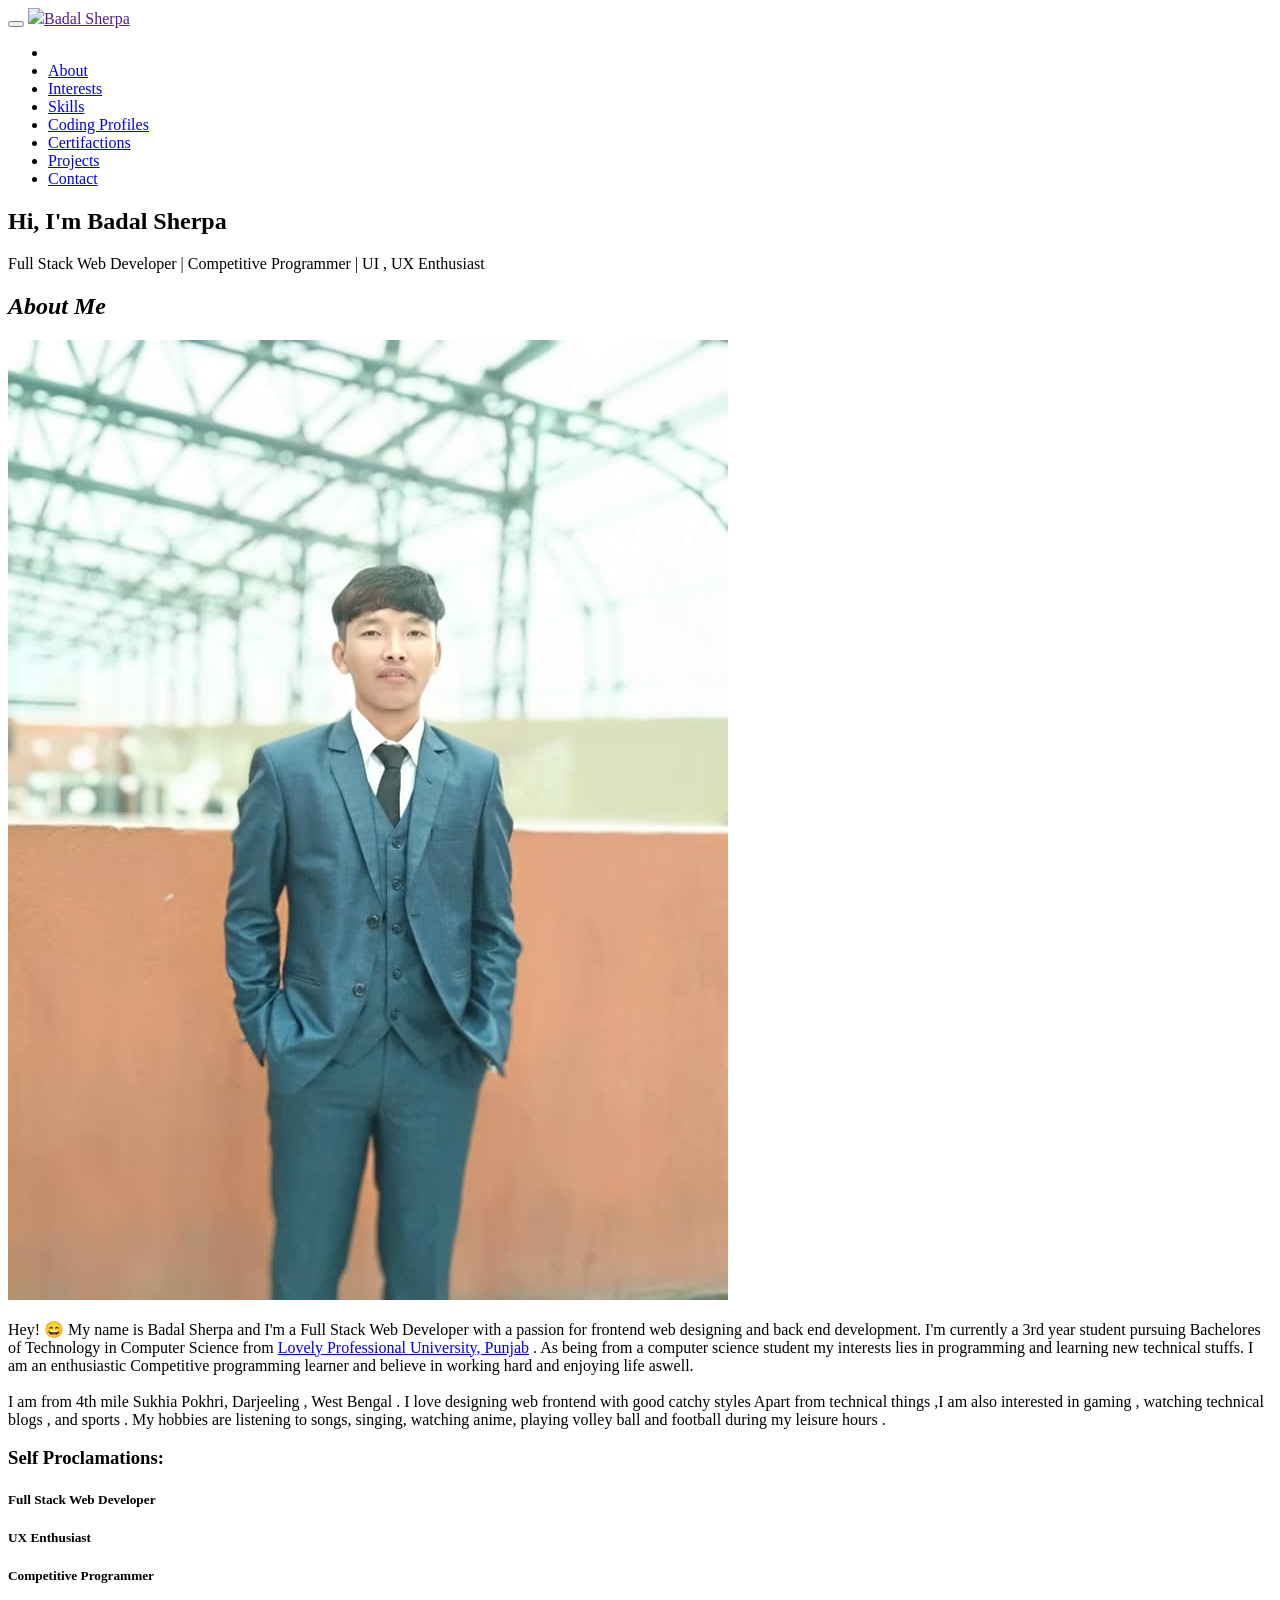
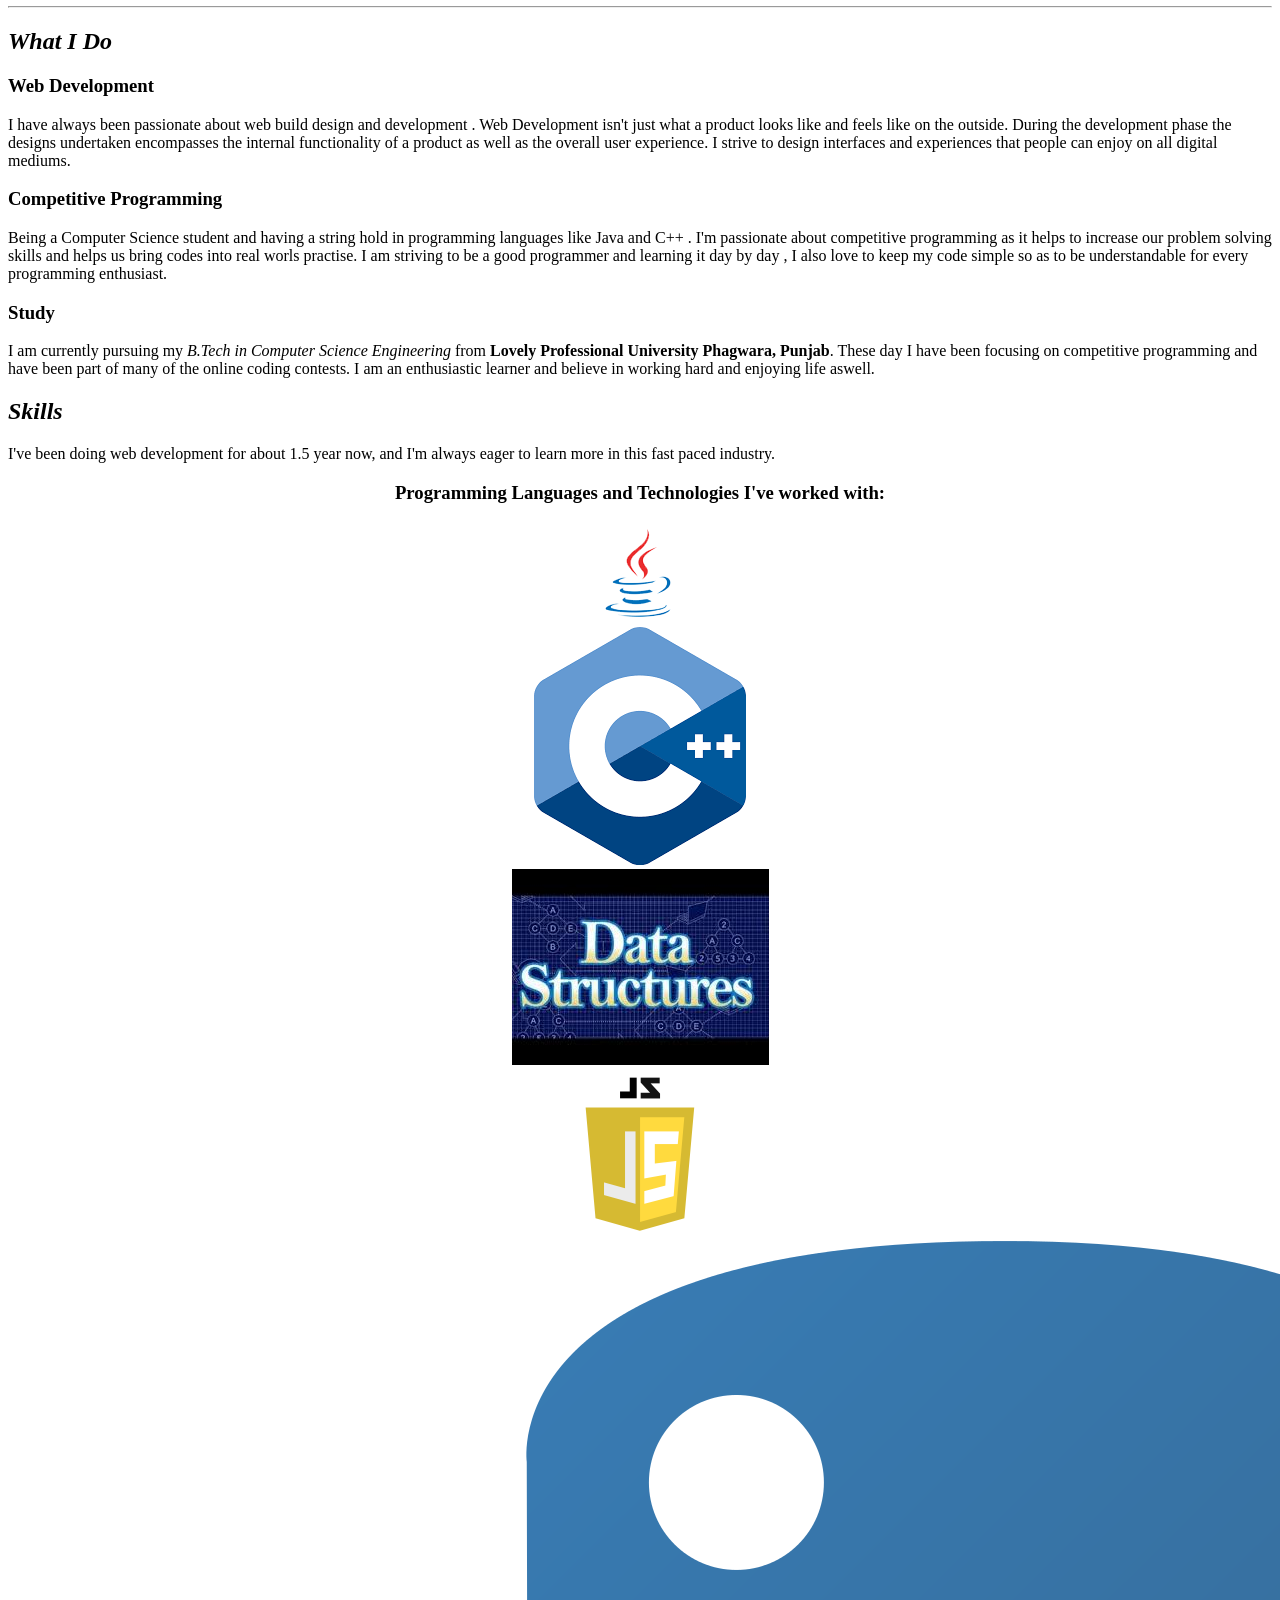
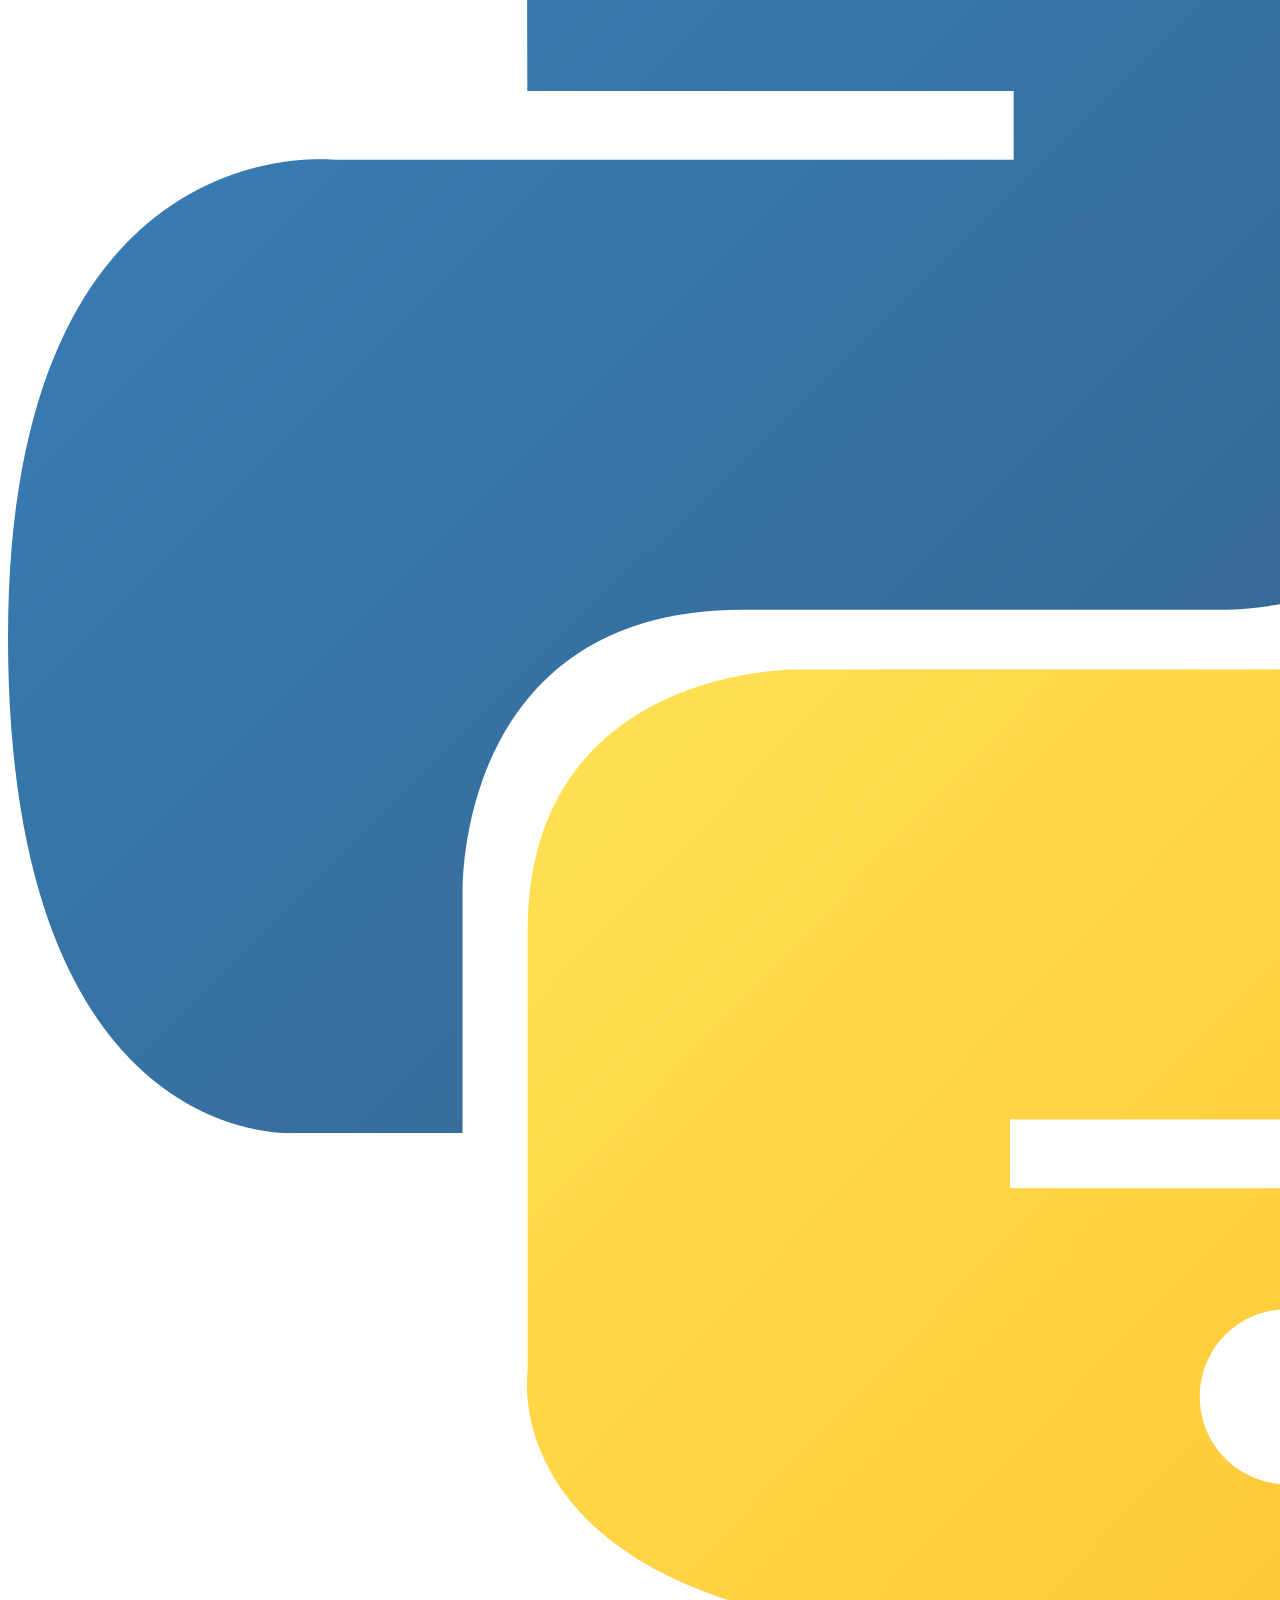
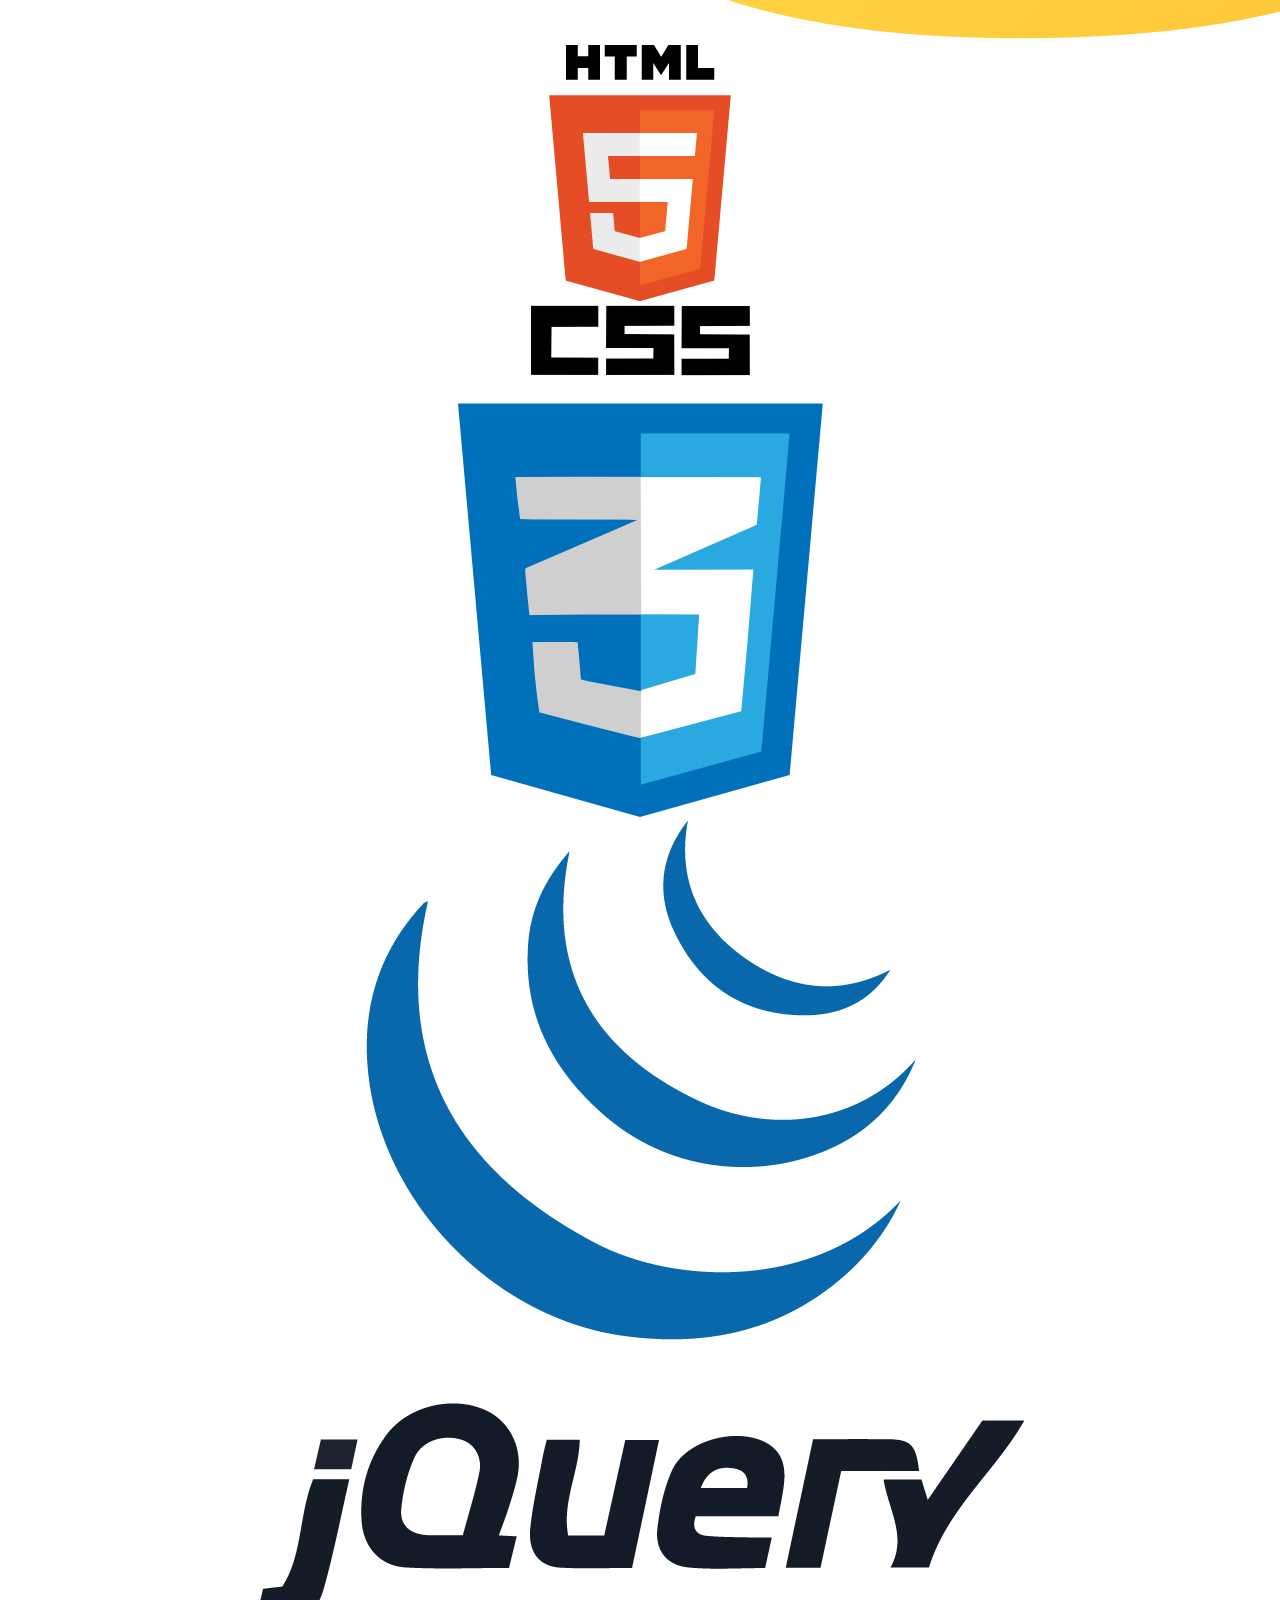
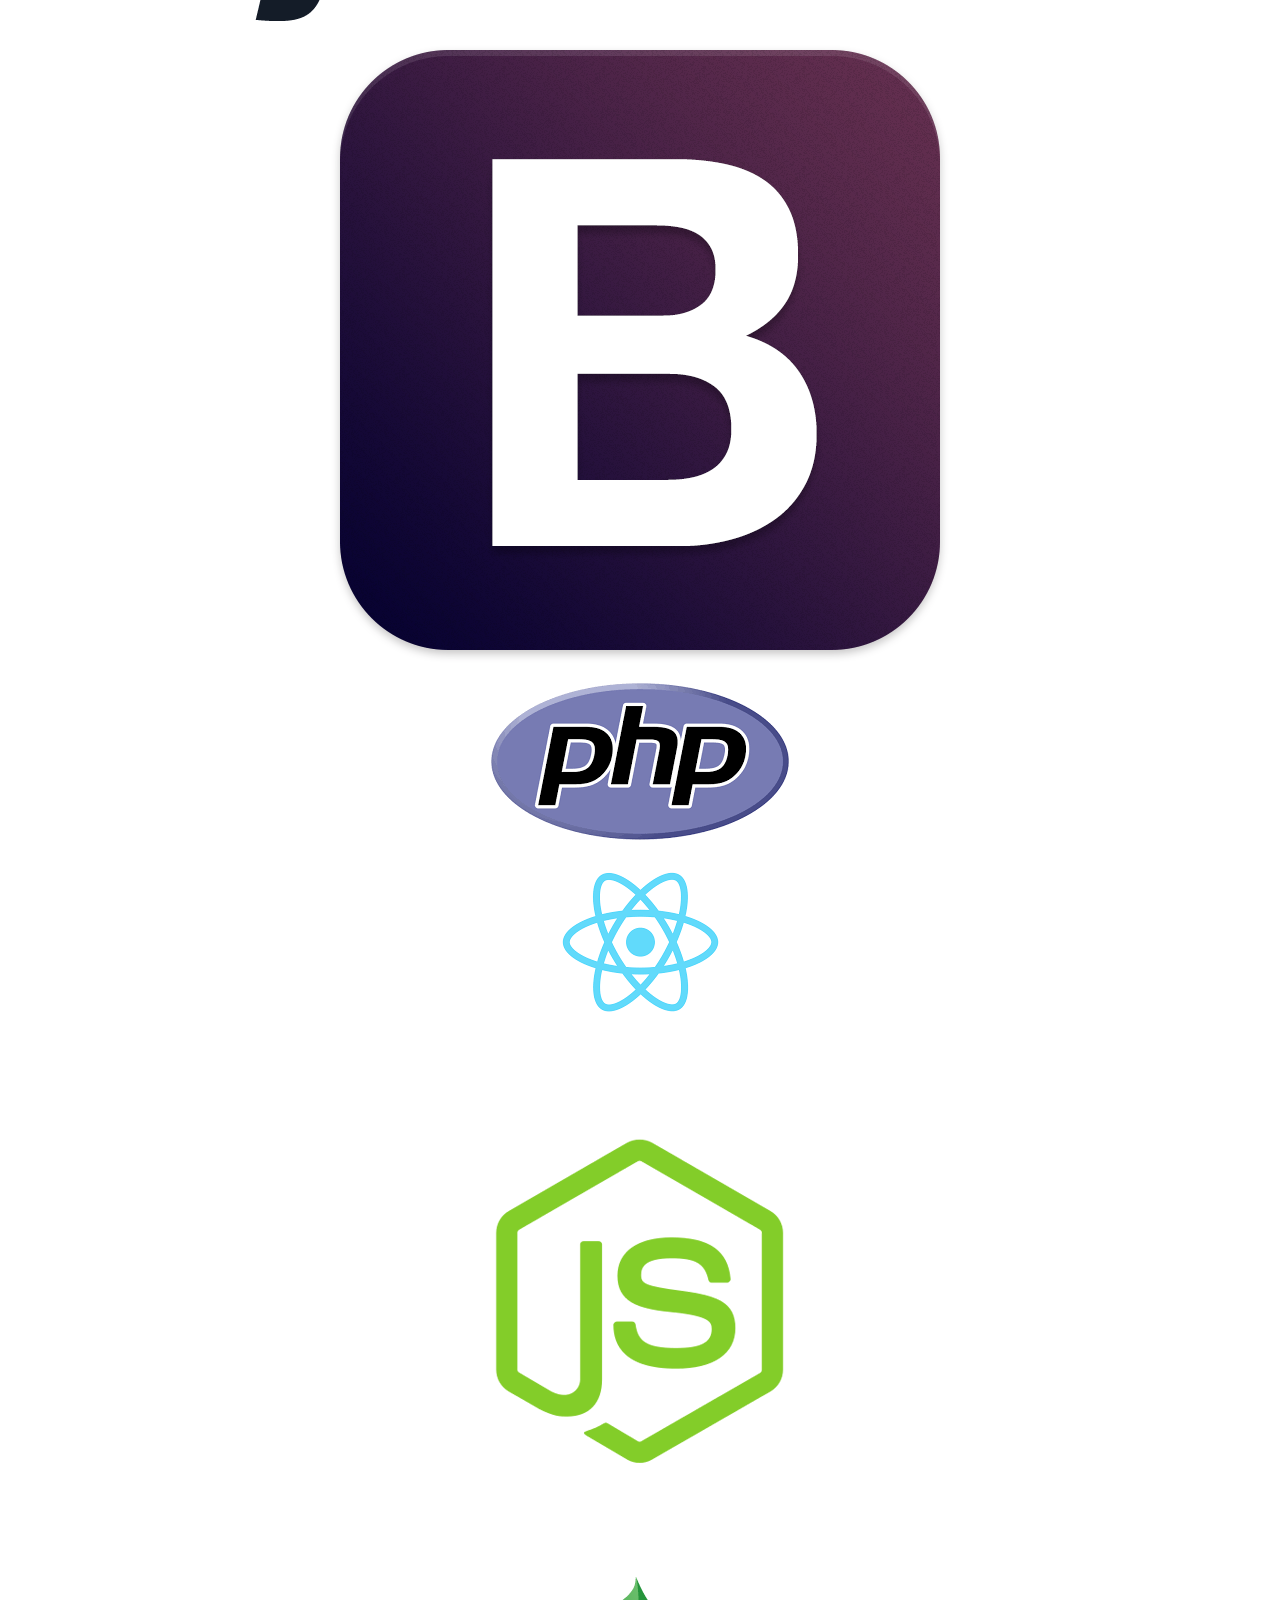
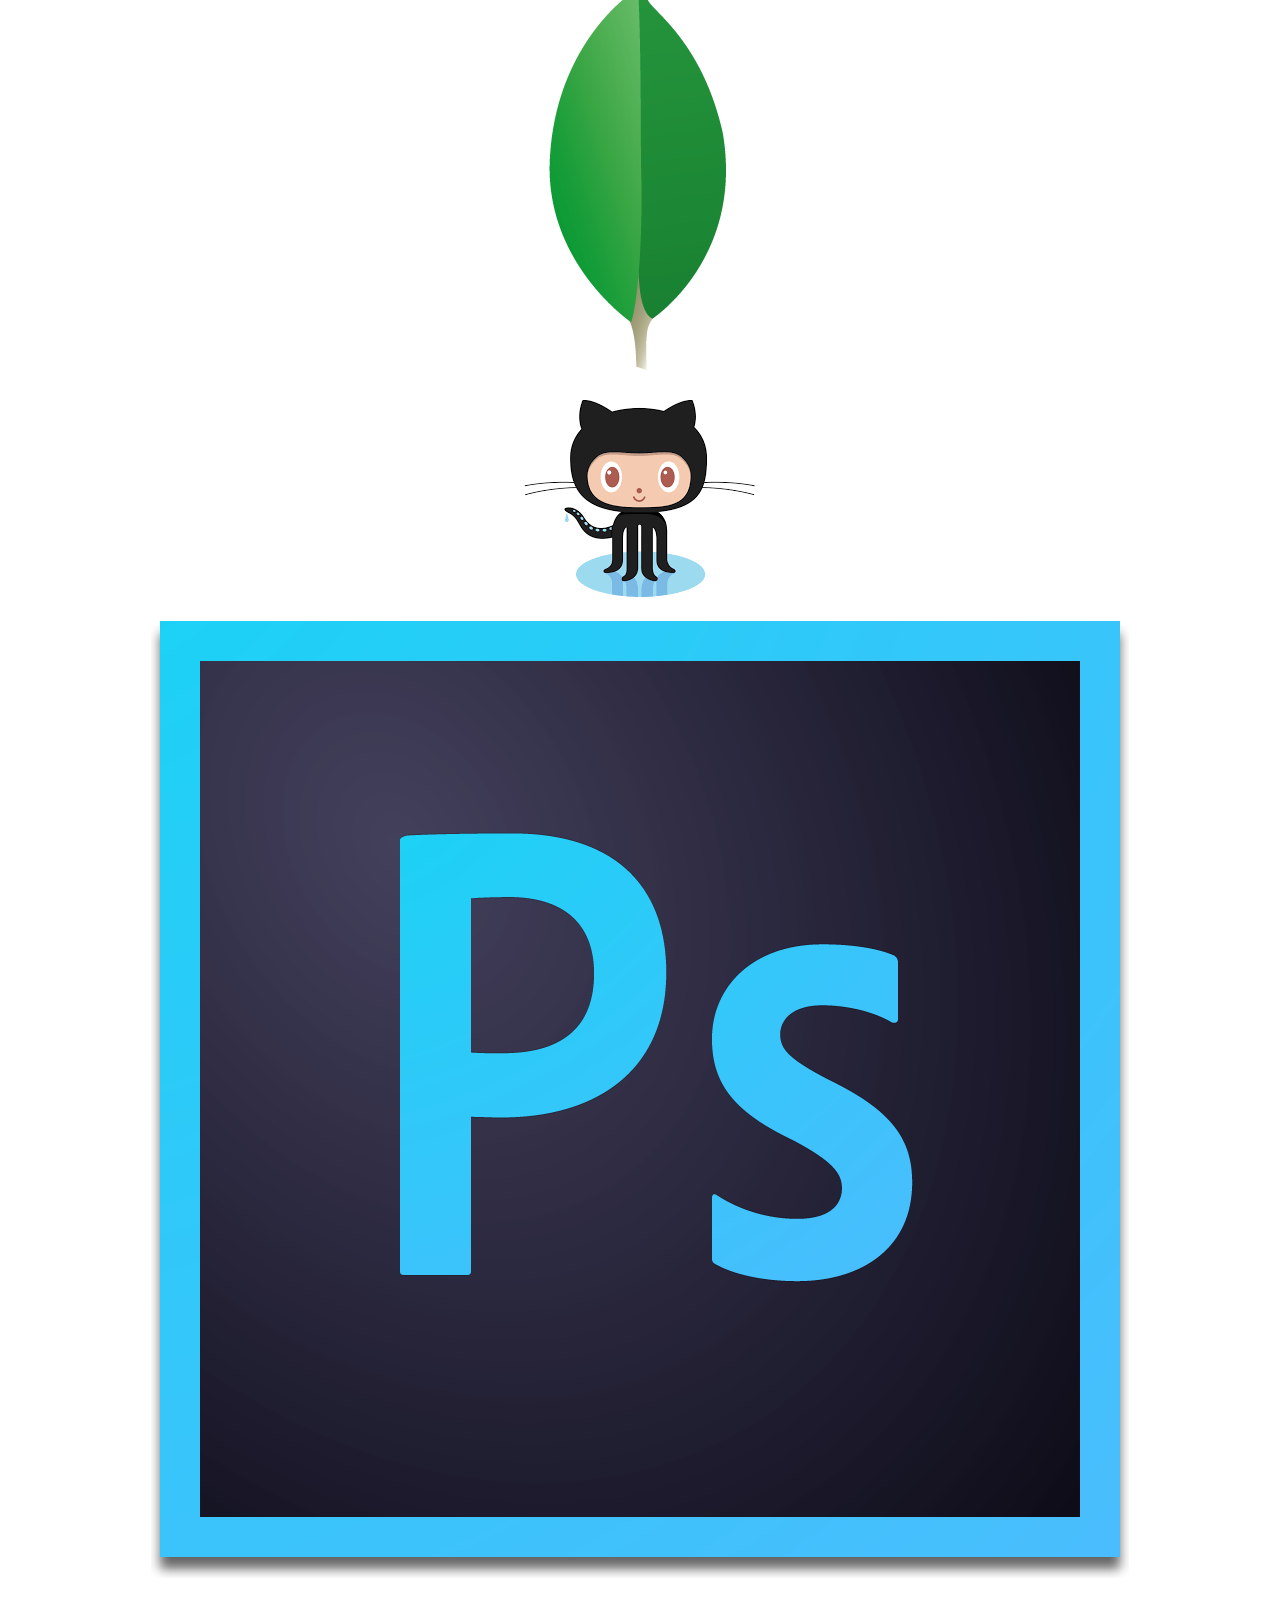
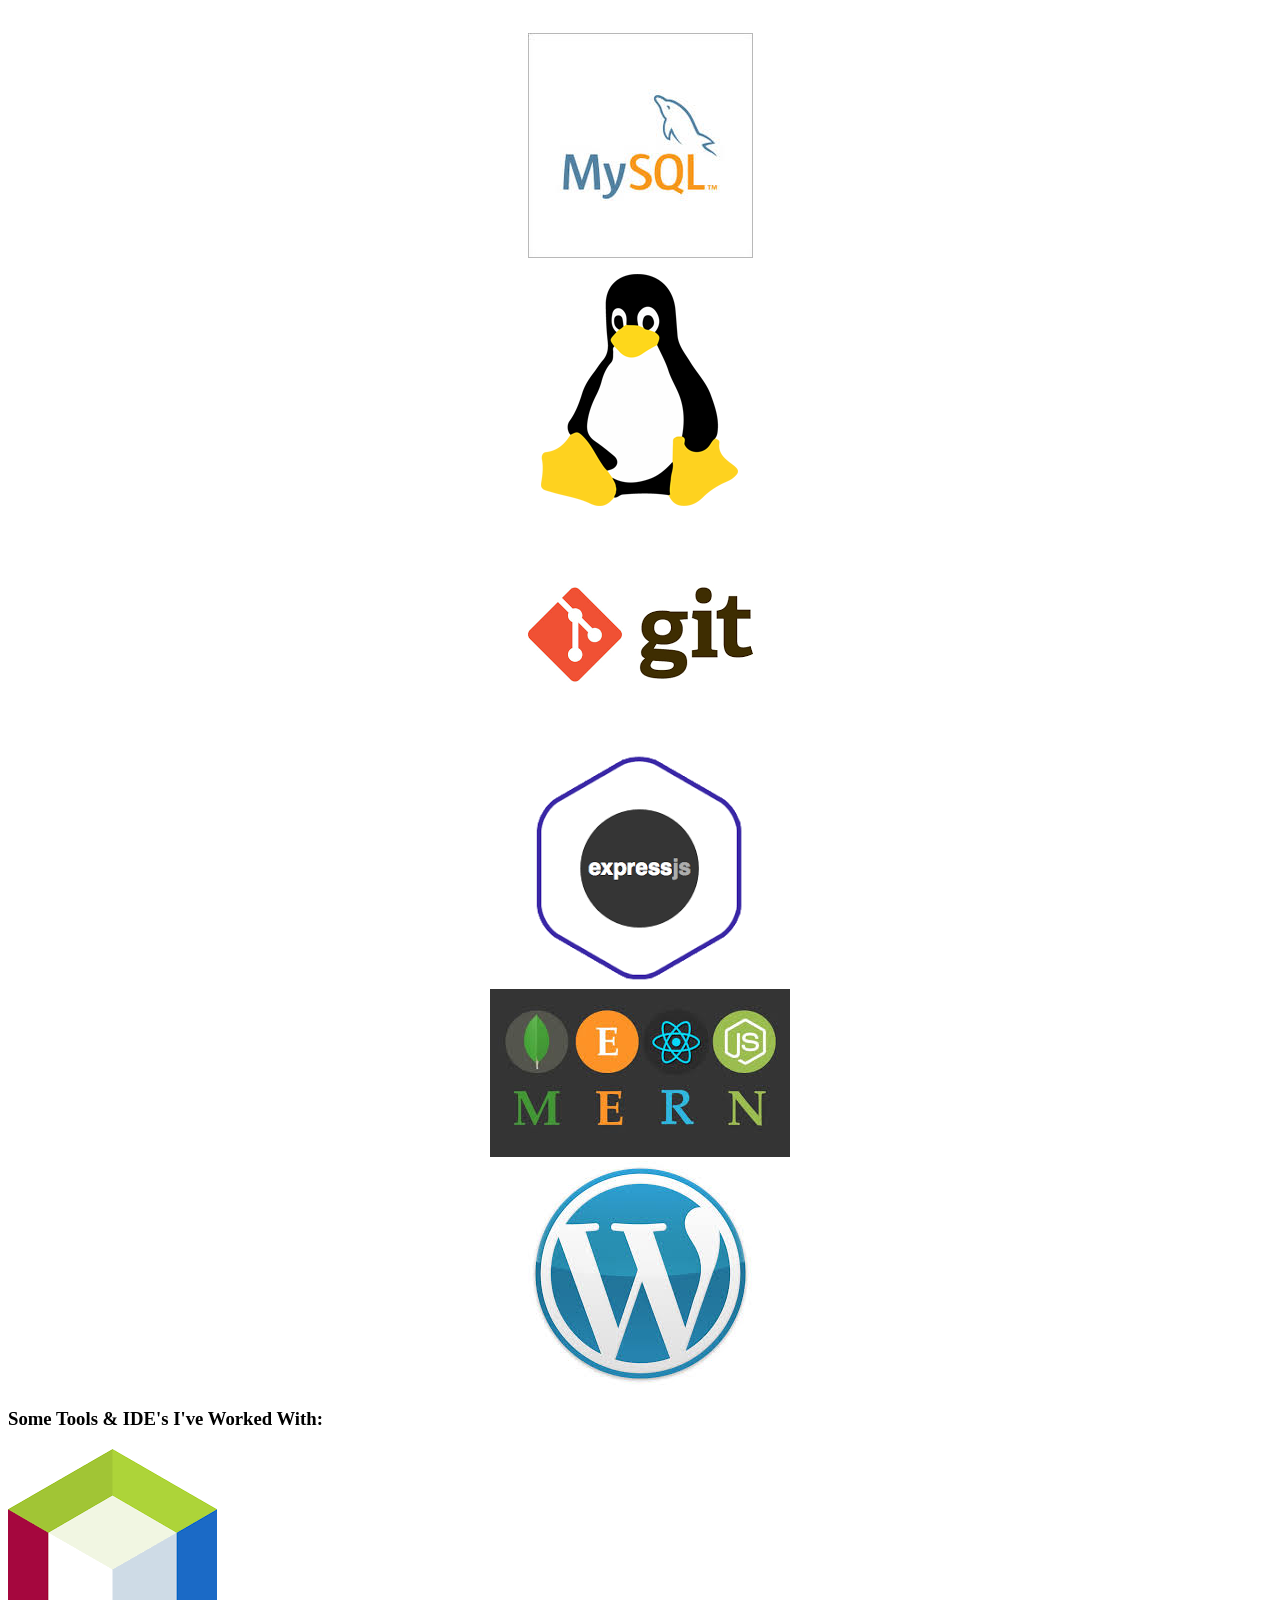
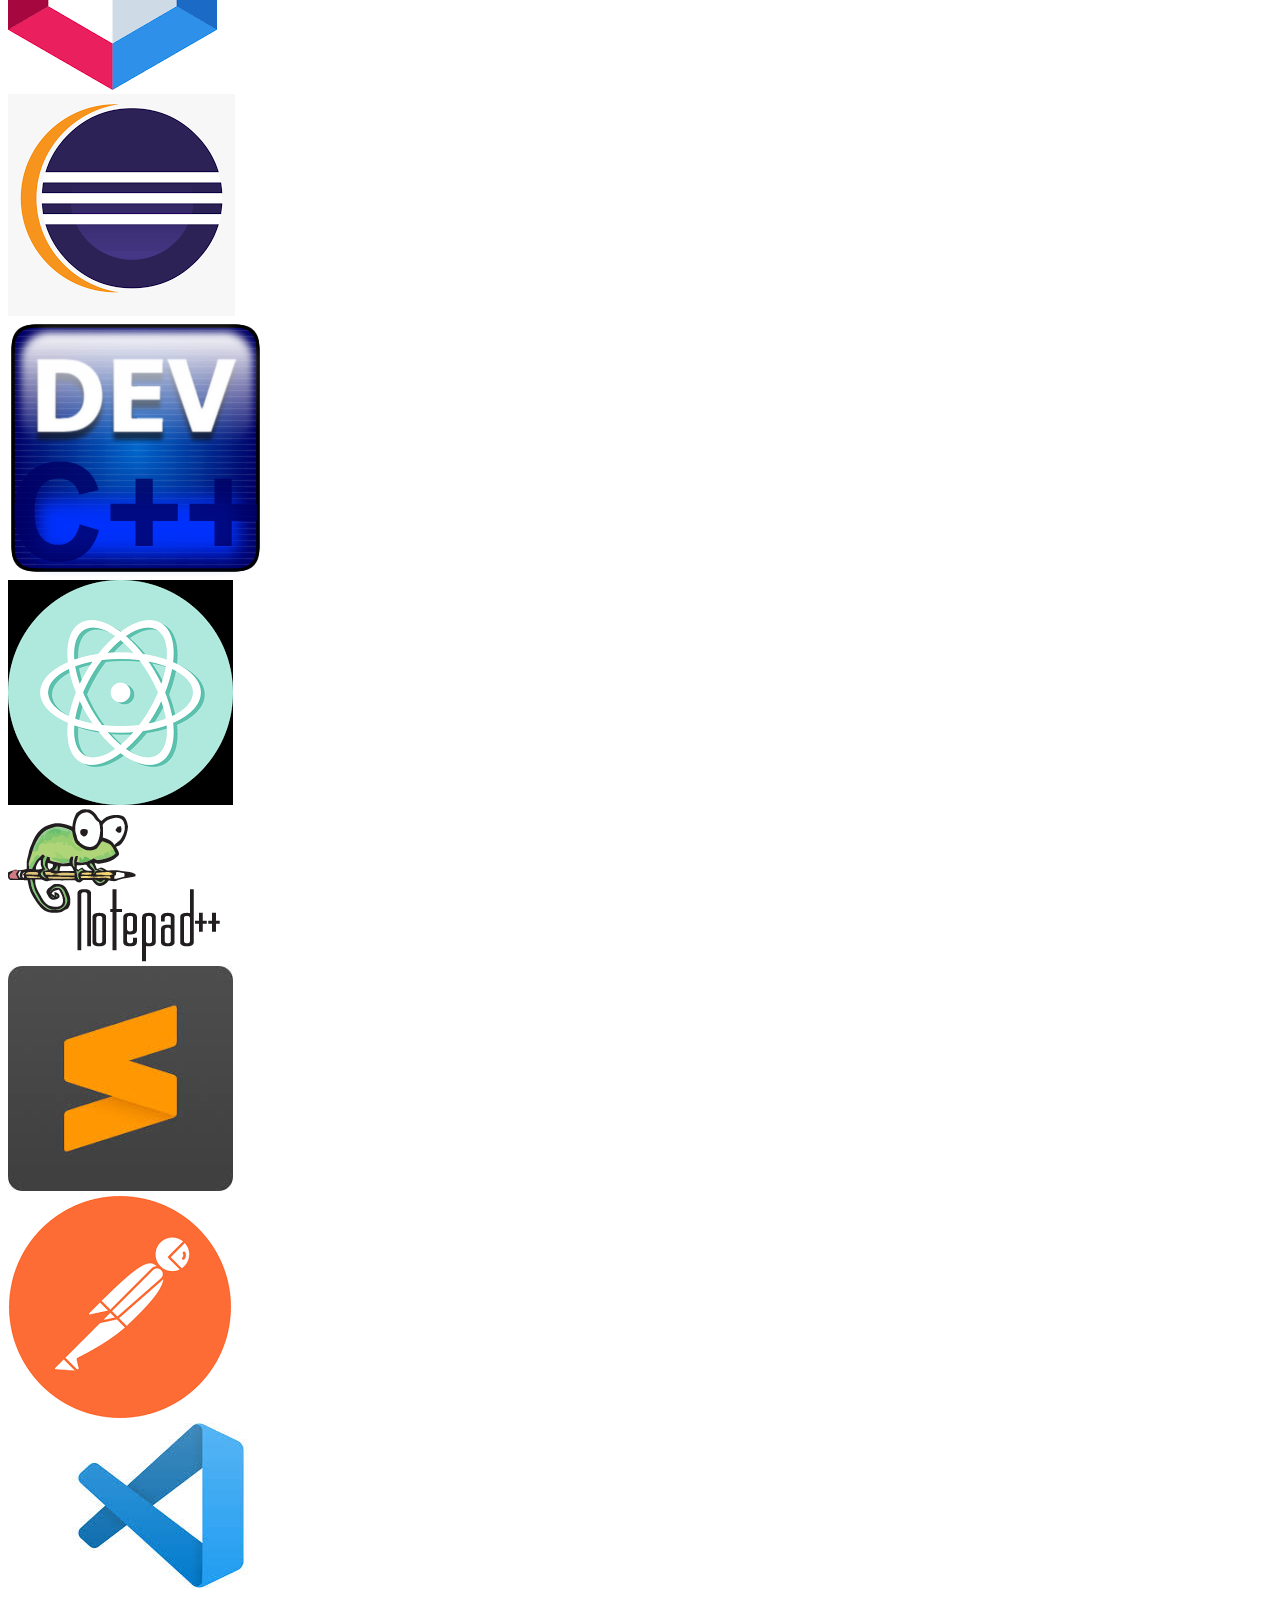
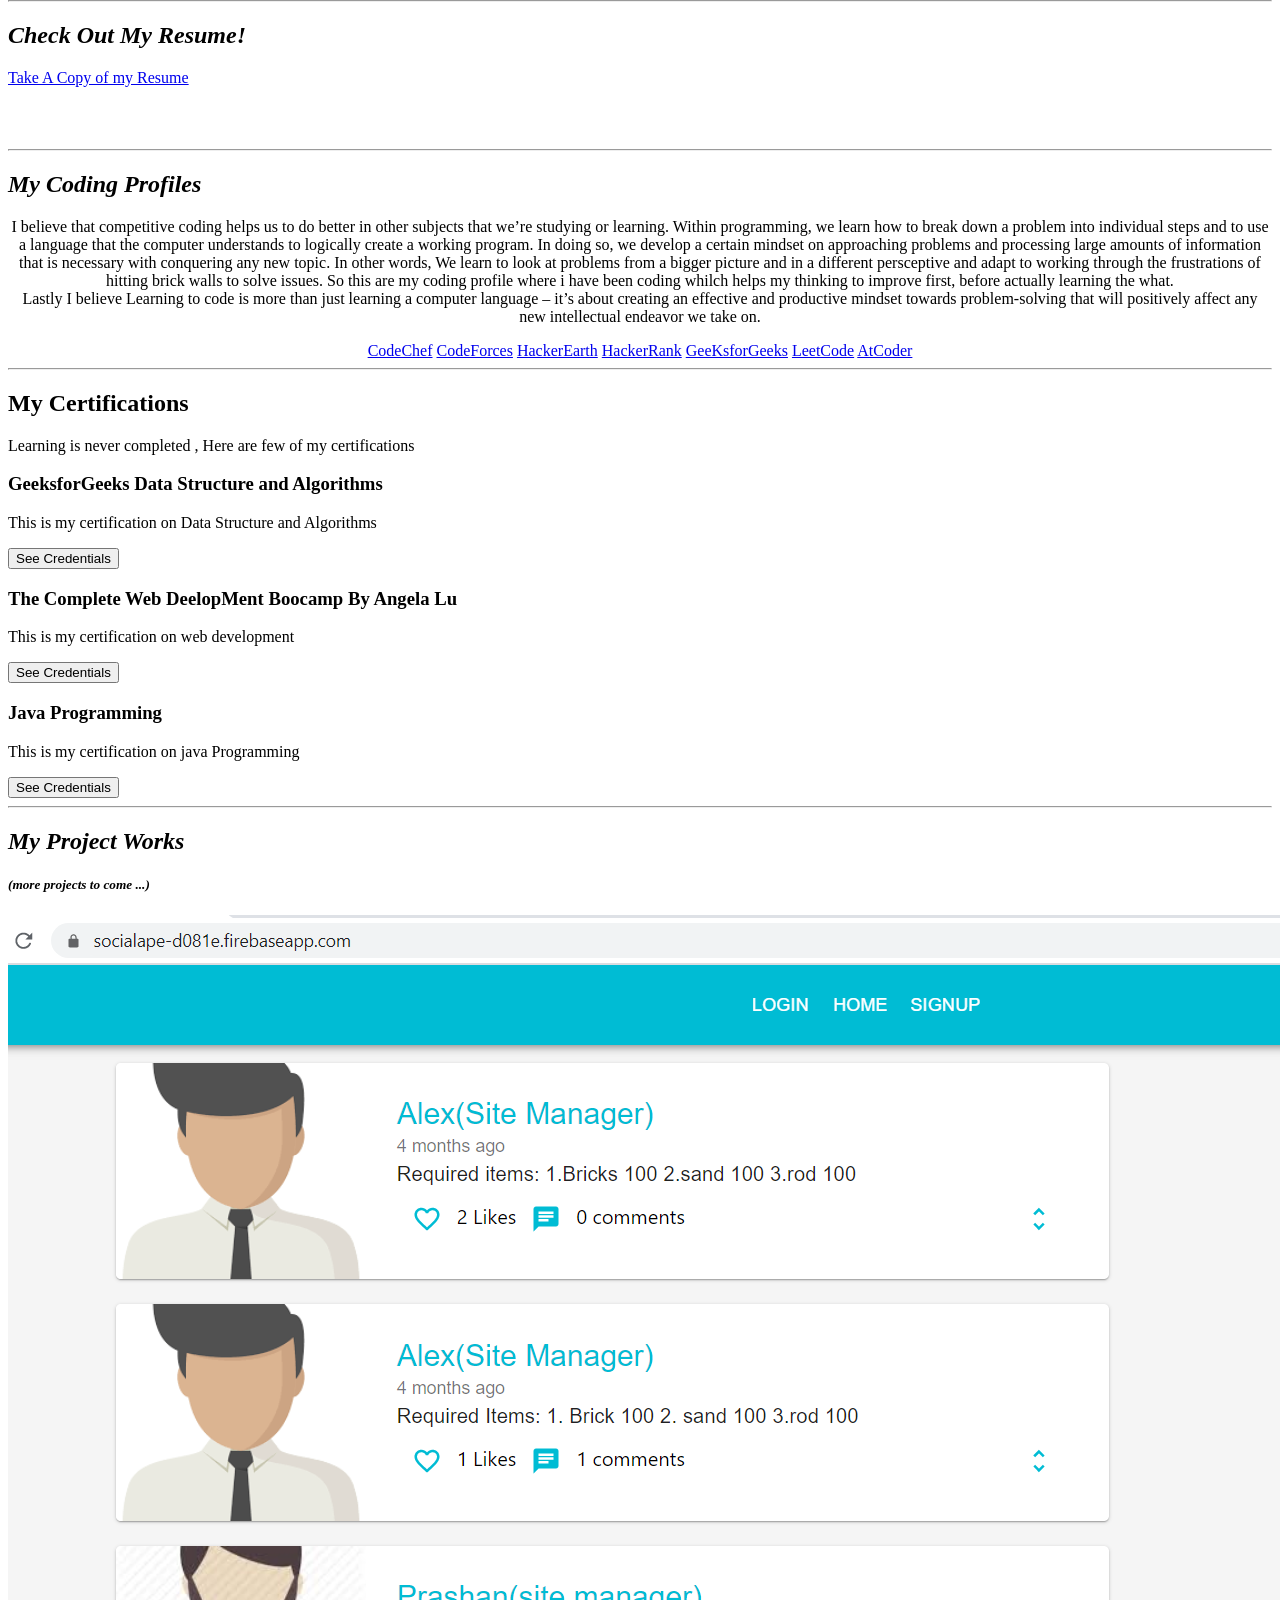
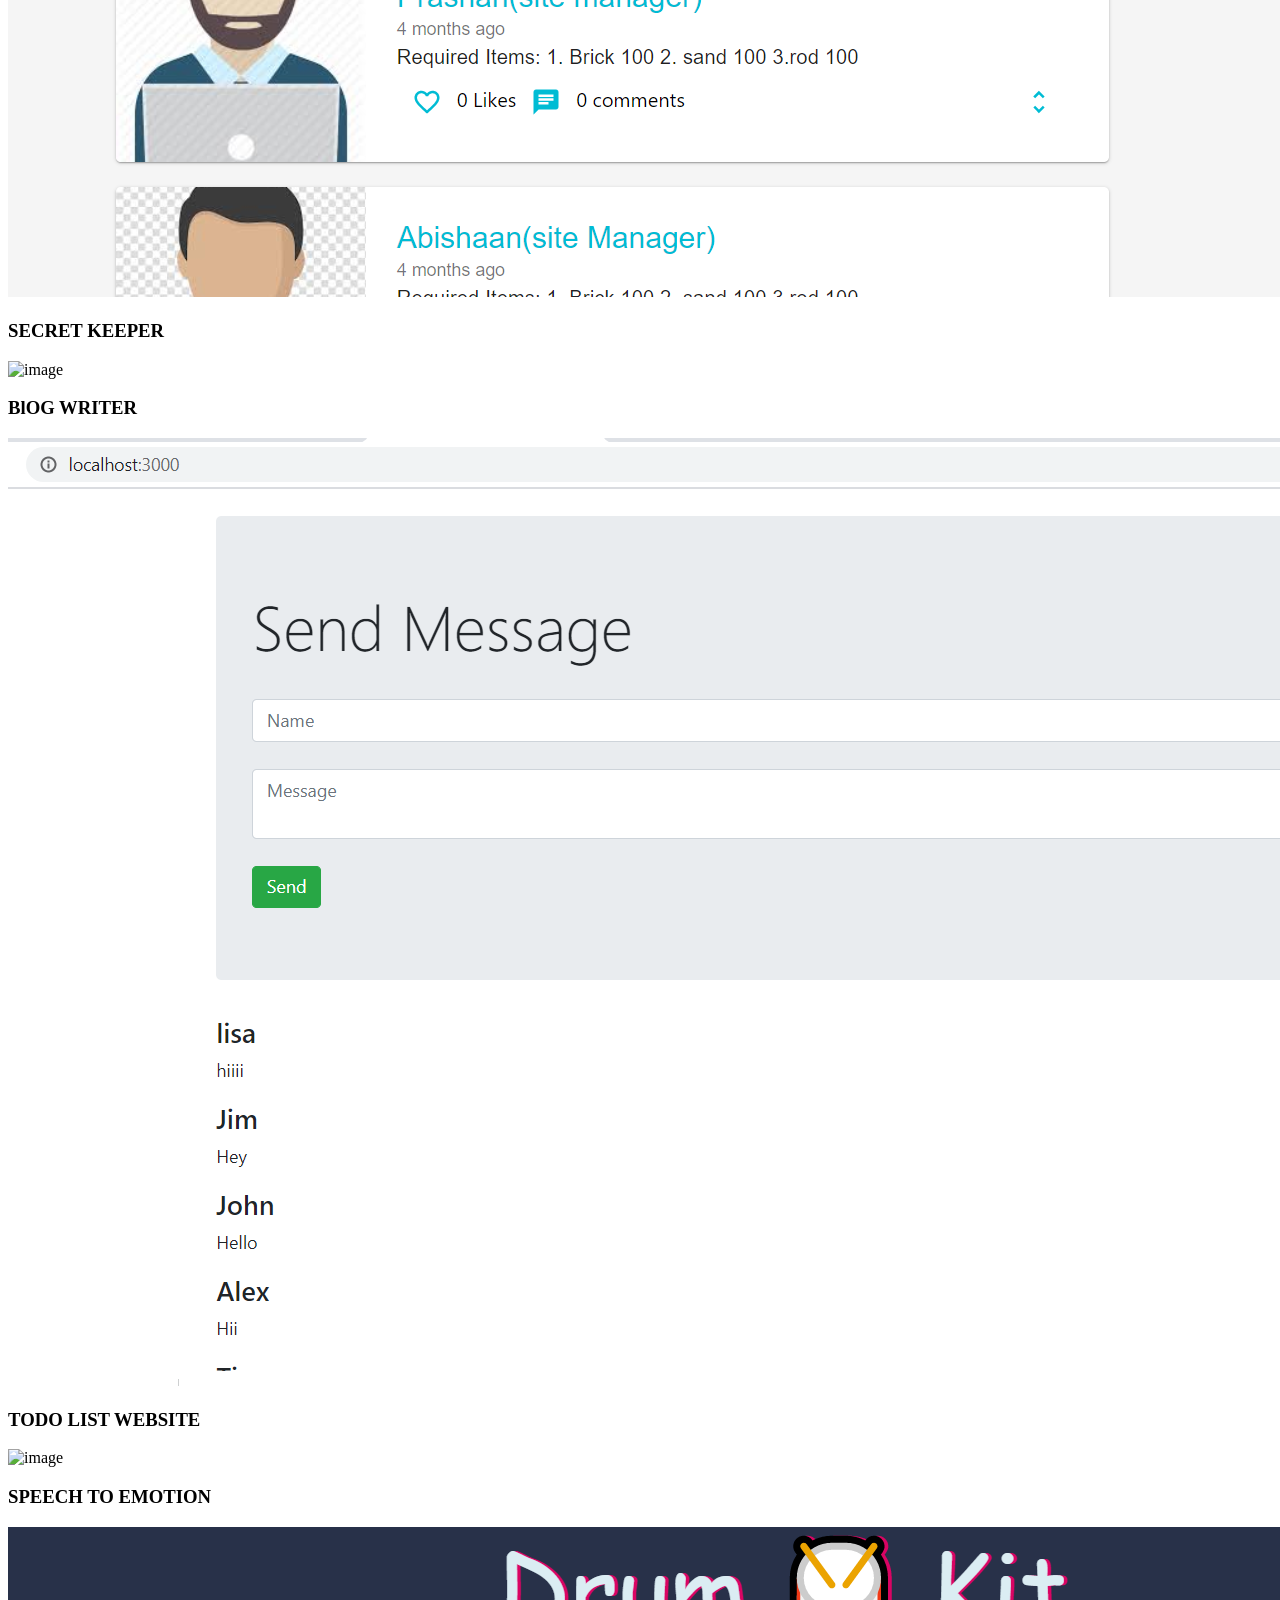
==== index.html @ 9d112dd8 "Add files via upload Added all Images" ====
<!DOCTYPE html>
<html lang="en">

<head prefix="og: http://ogp.me/ns#">
    <title> Badal Sherpa | Full Stack Web Developer | Competitive Programmer | UI , UX Enthusiast </title>
    <meta charset="utf-8">
    <meta name="viewport" content="width=device-width, initial-scale=1.0" />
    <meta name="keywords" content="Badal Sherpa, BadalChangba, BadalSherpa, Competitive Programmer, CodingHumans ,Lovely Professional University, student, front-end, web, website, computer, software, developer, engineer, designer, Btech Computer Science" />
    <meta name="author" content="Badal Sherpa" />
    <meta name="description" content="Full Stack Web developer | Competitive Programmer | UI, UX Enthusiast" />
    <meta property="og:description" content="Competitive Programmer,Web developer, UX Enthusiast, My Portfolio" />
    <meta property="og:image:type" content="image/png" />
    <meta property="og:title" content="Badal Sherpa Personal Website" />
    <meta property="og:type" content="website" />
    <link rel="shortcut icon" href="img/favicon.png" >
    <!-- Bootstrap cdn -->
    <link rel="stylesheet" type="text/css" href="css/bootstrap.css">
    <!-- Fontawesome -->
    <script src="https://kit.fontawesome.com/43a37a7679.js" crossorigin="anonymous"></script>

    <link rel="stylesheet" type="text/css" href="css/animate.css">
    <link rel="stylesheet" type="text/css" href="css/normalize.css">
    <link rel="stylesheet" type="text/css" href="css/styles.css">
    <link rel="stylesheet" type="text/css" href='https://fonts.googleapis.com/css?family=Lato:400,100,100italic,300,300italic,400italic,700,900,900italic,700italic'>
    <link rel="stylesheet" type="text/css" href='https://fonts.googleapis.com/css?family=Roboto+Slab:400,700,300,100'>
    <script src="https://ajax.googleapis.com/ajax/libs/jquery/1.11.1/jquery.min.js"></script>
</head>

<body id="page-top" data-spy="scroll" data-target=".navbar-custom" data-offset="100">
    <!-- <div id="loader-wrapper">
        <div id="loader"></div>
        <div class="loader-section section-top"></div>
        <div class="loader-section section-bottom"></div>
    </div> -->
    <div id="content">
        <!-- Navigation -->
        <nav class="navbar navbar-custom navbar-fixed-top" role="navigation">
            <div class="container">
                <div class="navbar-header page-scroll">
                    <button type="button" class="navbar-toggle" data-toggle="collapse" data-target=".navbar-main-collapse">
                        <i class="fa fa-2x fa-bars"></i>
                    </button>
                    <a class="navbar-brand page-scroll" href="">
                        <img src="img/Badal-Changba-Logo.png" /></span>Badal Sherpa</a>
                </div>
                <div class="collapse navbar-collapse navbar-main-collapse">
                    <ul class="nav navbar-nav navbar-right">
                        <li class="hidden">
                            <a class="page-scroll" href="#page-top"></a>
                        </li>
                        <li><a class="page-scroll" href="#about"><i class="fas fa-address-card"></i> About</a></li>
                        <li><a class="page-scroll" href="#services"><i class="fas fa-theater-masks"></i>Interests</a></li>
                        <li><a class="page-scroll" href="#experience"><i class="fas fa-tools"></i>Skills</a></li>
                        <li><a class="page-scroll" href="#code"><i class="fas fa-laptop"></i> Coding Profiles</a></li>
                        <li><a class="page-scroll" href="#certificate"><i class="fas fa-certificate"></i>Certifactions</a></li>
                        <li><a class="page-scroll" href="#portfolio"><i class="fas fa-tasks"></i>Projects</a></li>
                        <li><a class="page-scroll" href="#contact"><i class="fas fa-mobile-alt"></i>Contact</a></li>
                    </ul>
                </div>
            </div>
        </nav>
        <!-- Section: Introduction -->
        <section id="intro" class="intro text-center">
            <div class="overlay">
                <div class="intro-content">
                    <h1 class="animated fadeInDown delay-05s">Hi, I'm Badal Sherpa</strong>
                    </h1>
                    <p class="subtitle animated fadeInUp delay-05s">Full Stack Web Developer | Competitive Programmer | UI , UX Enthusiast</p>
                    <a class="fa fa-angle-down page-scroll" href="#about"></a>
                </div>
            </div>
        </section>
        <!-- Section: About Me -->
        <section id="about" class="text-center">
            <div class="overlay">
                <div class="container">
                    <div class="row">
                        <div class="col-md-8 col-md-offset-2 wp1">
                            <h2><strong><em> About Me</em></strong></h2>
                            <img src="img/headshot1-square4.jpg" id="prof-pic" />
                            <p style="">
                                Hey! 😄 My name is Badal Sherpa and I'm a Full Stack Web Developer with a passion for frontend web designing and back end development. I'm currently a 3rd year student pursuing Bachelores of Technology in Computer Science
                               from <a href="https://www.lpu.in/" target="_blank"><bold>Lovely Professional University,  Punjab</bold></a> . As being from a computer science student my interests lies in programming and learning new technical stuffs. I am an enthusiastic Competitive programming learner and believe in
                              working hard and enjoying life aswell.
                                <br>
                                <br>I am from 4th mile Sukhia Pokhri, Darjeeling , West Bengal . I love designing web frontend with good catchy styles
                                Apart from technical things ,I am also interested in gaming , watching technical blogs , and sports . My hobbies are listening to songs, singing, watching anime, playing volley ball and football during my leisure hours .
                            </p>
                        </div>
                    </div>
                    <div class="row text-center">
                        <div id="tl-dr">
                            <h3> Self Proclamations:</h3>
                            <!-- <h4>Self Proclamations:</h4> -->
                            <div class="tldr-proc">
                                <div class="tldr-icon" id="tldr-keyboard"><i title="Yes I am a dedicated Web Developer" id="popover" data-trigger="hover" class="fa fa-keyboard-o"></i></div>
                                <h5 >Full Stack Web Developer</h5>
                            </div>
                            <div class="tldr-proc">
                                <div class="tldr-icon"><i class="fa fa-pencil" title="I love to make beautiful user interface" id="popover" data-trigger="hover"></i></div>
                                <h5 >UX Enthusiast</h5>
                            </div>
                            <div class="tldr-proc">
                                <div class="tldr-icon"><i title="My thinking capabilities is increasing everyday with Competitive Coding" id="popover" data-trigger="hover" class="fas fa-laptop-code"></i></i></div>
                                <h5>Competitive Programmer</h5>
                            </div>
                            </div>
                        </div>
                    </div>
        </section>
        <hr>
        <!-- /Section: About -->
        <!-- Section: Services (Passions) -->
        <section id="services" class="text-center">
            <div class="container">
                <div class="row">
                    <div class="col-md-12">
                        <h2><strong><em> What I Do </em></strong></h2>
                        <div class="spacer-10"></div>
                        <div class="col-md-4 wp2">
                            <div class="icon"><i class="fa fa-code"></i></div>
                            <h3>Web Development</h3>
                            <p>I have always been passionate about web build design and development . Web Development isn't just what a product looks like and feels like on the outside. During the development phase the designs undertaken encompasses the internal functionality of a product as well as the overall user experience. I strive to design interfaces and experiences that people can enjoy on all digital mediums.
                            </p>
                        </div>
                        <div class="col-md-4 wp2 delay-025s">
                            <div class="icon"><i class="fa fa-laptop"></i></div>
                            <h3>Competitive Programming</h3>
                            <p>Being a Computer Science student and having a string hold in programming languages like Java and C++ . I'm passionate about competitive programming as it helps to increase our  problem solving skills and helps us bring codes into real worls practise. I am striving to be a good programmer and learning it day by day , I also love to keep my code simple so as to be understandable for every programming enthusiast.</p>
                        </div>
                        <div class="col-md-4 wp2 delay-05s">
                            <div class="icon"><i class="fa fa-book"></i></div>
                            <h3>Study</h3>
                            <p> I am currently pursuing my
						<em>B.Tech in Computer Science Engineering</em> from <strong>Lovely Professional University Phagwara, Punjab</strong>.
					These day I have been focusing on competitive programming and have been part of many of the online coding contests. I am an enthusiastic learner and believe in
					working hard and enjoying life aswell.</p>
                        </div>
                    </div>
                </div>
            </div>
        </section>

        <!-- Section: Skills ---->
        <section id="experience" style="position: relative;">
            <div class="container" >
                <div class="row">
                    <div class="col-md-12">
                        <div class="col-md-10 col-md-offset-1 text-center wp3">
                            <h2><strong><em> Skills</em></strong></h2>
                            <p>I've been doing web development for about 1.5 year now, and I'm always eager to learn more in this fast paced industry.</p>
                        </div>

                        <div class="col-sm-offset-1 col-xs-12 col-sm-6 col-md-6 skills-section wp3" style="text-align: center;" >
                            <h3>Programming Languages and Technologies I've worked with:</h3>
                            <div class="row" style="text-align: center;">
                                <div class="col-xs-3 col-sm-2 col-md-2 skill-icon"><img title="JAVA" id="popover" data-trigger="hover" class="img-responsive" src="img/skills/java.png"></div>
                                <div class="col-xs-3 col-sm-2 col-md-2 skill-icon"><img title="C++" id="popover" data-trigger="hover"class="img-responsive" src="img/skills/cpp.png"></div>
                                <div class="col-xs-3 col-sm-2 col-md-2 skill-icon"><img title="DATASTRUCTURE" id="popover" data-trigger="hover" class="img-responsive" src="img/skills/dsa.jfif"></div>
                                <div class="col-xs-3 col-sm-2 col-md-2 skill-icon"><img title="JAVASCRIPT" id="popover" data-trigger="hover" class="img-responsive" src="img/skills/js.png" id="js"></div>
                                <div class="col-xs-3 col-sm-2 col-md-2 skill-icon"><img title="PYTHON" id="popover" data-trigger="hover" class="img-responsive" src="img/skills/python.png" id="python"></div>
                                <div class="col-xs-3 col-sm-2 col-md-2 skill-icon"><img title="HTML" id="popover" data-trigger="hover" class="img-responsive" src="img/skills/html.png" id="html"></div>
                                <div class="col-xs-3 col-sm-2 col-md-2 skill-icon"><img title="CSS"id="popover" data-trigger="hover" class="img-responsive" src="img/skills/css.png" id="css"></div>
                                <!-- <div class="col-xs-3 col-sm-2 col-md-2 skill-icon"><img title="Java" id="popover" data-trigger="hover" class="img-responsive" src="img/skills/sass.png" id="sass"></div> -->
                                <div class="col-xs-3 col-sm-2 col-md-2 skill-icon"><img title="JQUERY" id="popover" data-trigger="hover" class="img-responsive" src="img/skills/jquery.png" id="jquery"></div>
                                <div class="col-xs-3 col-sm-2 col-md-2 skill-icon"><img title="BOOTSTRAP" id="popover" data-trigger="hover" class="img-responsive" src="img/skills/bootstrap.png" id="bootstrap"></div>
                                <div class="col-xs-3 col-sm-2 col-md-2 skill-icon"><img title="PHP" id="popover" data-trigger="hover" class="img-responsive" src="img/skills/php.png" id="foundation"></div>
                                <div class="col-xs-3 col-sm-2 col-md-2 skill-icon"><img title="REACT" id="popover" data-trigger="hover" class="img-responsive" src="img/skills/react.png"></div>
                                <div class="col-xs-3 col-sm-2 col-md-2 skill-icon"><img title="NODE JS" id="popover" data-trigger="hover" class="img-responsive" src="img/skills/node.png" id="node"></div>
                                <div class="col-xs-3 col-sm-2 col-md-2 skill-icon"><img title="MONGODB" id="popover" data-trigger="hover" class="img-responsive" src="img/skills/mongodb.png"></div>
                                <div class="col-xs-3 col-sm-2 col-md-2 skill-icon"><img title="GITHUB" id="popover" data-trigger="hover" class="img-responsive" src="img/skills/github.png"></div>
                                <div class="col-xs-3 col-sm-2 col-md-2 skill-icon"><img title="PHOTOSHOP" id="popover" data-trigger="hover" class="img-responsive" src="img/skills/photoshop.png"></div>
                                <!-- <div class="col-xs-3 col-sm-2 col-md-2 skill-icon"><img class="img-responsive" src="img/skills/firebase.png"></div> -->
                                <div class="col-xs-3 col-sm-2 col-md-2 skill-icon"><img title="MYSQL" id="popover" data-trigger="hover" class="img-responsive" src="img/skills/mysql.jfif"></div>
                                <div class="col-xs-3 col-sm-2 col-md-2 skill-icon"><img title="LINUX" id="popover" data-trigger="hover" class="img-responsive" src="img/skills/linux.png"></div>
                                <div class="col-xs-3 col-sm-2 col-md-2 skill-icon"><img title="GIT" id="popover" data-trigger="hover" class="img-responsive" src="img/skills/git.png"></div>
                                <!-- <div class="col-xs-3 col-sm-2 col-md-2 skill-icon"><img class="img-responsive" src="img/skills/gcp.png"></div> -->
                                <div class="col-xs-3 col-sm-2 col-md-2 skill-icon"><img title="EXPRESS" id="popover" data-trigger="hover" class="img-responsive" src="img/skills/express.png"></div>
                                <div class="col-xs-3 col-sm-2 col-md-2 skill-icon"><img title="MERN" id="popover" data-trigger="hover" class="img-responsive" src="img/skills/mern.jfif"></div>
                                <div class="col-xs-3 col-sm-2 col-md-2 skill-icon"><img title="MSWORD" id="popover" data-trigger="hover" class="img-responsive" src="img/skills/word.jfif"></div>
                            </div>
                        </div>
                        <div class="col-xs-12 col-sm-offset-1 col-sm-4 col-md-offset-1 col-md-3 employment wp3">
                            <h3>Some Tools & IDE's I've Worked With:</h3>
                            <div class="grid-container">
                                <div class="item1" class="image"><img  title="NETBEANS" id="popover" data-trigger="hover" src="img/skills/net.png"></div>
                                <div class="item8" class="image"><img title="ECLIPSE" id="popover" data-trigger="hover" src="img/skills/eclipse.png"></div>
                                <div class="item2" class="image"><img title="DEV C++" id="popover" data-trigger="hover" src="img/skills/devc++.png"></div>
                                <div class="item3" class="image"><img title="ATOM" id="popover" data-trigger="hover"src="img/skills/atom.jfif"></div>
                                <div class="item4" class="image"><img title="NOTEPAD" id="popover" data-trigger="hover" src="img/skills/note.png"></div>
                                <div class="item5" class="image"><img title="SUBLIME" id="popover" data-trigger="hover"  src="img/skills/sub.jfif"></div>
                                <div class="item6" class="image"><img title="POSTMAN" id="popover" data-trigger="hover" src="img/skills/post.png"></div>
                                <div class="item7" class="image"><img title="VSCODE" id="popover" data-trigger="hover" src="img/skills/vs.jfif"></div>
                            </div>
                            <!-- <h3>Project Tools:</h3>
                            <div class="grid-container">
                                <div class="item1" class="image"><img src="img/skills/bit.png"></div>
                                <div class="item2" class="image"><img src="img/skills/gitlab.png"></div>
                                <div class="item3" class="image"><img src="img/skills/gitkra.jfif"></div>
                            </div> -->
                        </div>
                    </div>
                    <!-- /col-->
                </div>
                <!-- /row -->
            </div>
            <!-- Container-->
        </section>
        <!-- /Section: Experience -->
        <hr>
        <!-- Section: Resume -->
        <section id="resume">
            <div class="text-center">
                <div class="overlay">
                    <div class="container">
                        <div class="row">
                            <div class="col-md-12">
                                <h2><em> Check Out My Resume!</em></h2>
                                <div id="resume-button">
                                    <a class="resume-btn wp4" href=" " target="_blank">Take A Copy of my Resume</a>
                                </div>
                            </div>
                        </div>
                        <!-- row -->
                    </div>
                    <!-- container -->
                </div>
            </div>
        </section>
        <!-- /Section: Resume -->
        <!--Section : Experience-->
        <br><br><br>
<hr>
        <section id="code">
            <div class="container">
                <div class="col-lg-12 text-center">
                  <h2 class="section-heading"><strong><em>My Coding Profiles</em></strong></h2>
                </div>
                <div class="code" style="text-align:center">
            <p>
              I believe that competitive coding helps us to do better in other subjects that we’re studying or learning. Within programming, we learn how to break down a problem into individual steps and to use a language that the computer understands to logically create a working program.

In doing so, we develop a certain mindset on approaching problems and processing large amounts of information that is necessary with conquering any new topic. In other words, We learn to look at problems from a bigger picture and in a different persceptive and adapt to working through the frustrations of hitting brick walls to solve issues.

So this are my coding profile where i have been coding whilch helps my thinking to improve first, before actually learning the what.
<br />
Lastly I believe Learning to code is more than just learning a computer language – it’s about creating an effective and productive mindset towards problem-solving that will positively affect any new intellectual endeavor we take on.
              </p>
                  <center>
                    <a href="https://www.codechef.com/users/sanssangay"><span class="badge badge-pill badge-warning CodeChef">CodeChef</span></a>
                    <a href="https://codeforces.com/profile/BadalChangba"><span class="badge badge-pill badge-primary CodeForces">CodeForces</span></a>
                    <a href="https://www.hackerearth.com/@badalsherpa7"><span class="badge badge-pill badge-secondary HackerEarth">HackerEarth</span></a>
                    <a href="https://www.hackerrank.com/Badal_Sherpa"><span class="badge badge-pill badge-success HackerRank">HackerRank</span></a>
                    <a href="https://auth.geeksforgeeks.org/user/badalsherpa7/practice/"><span class="badge badge-pill badge-info GeeKsforGeeks">GeeKsforGeeks</span></a>
                    <a href="https://leetcode.com/badal_sherpa/"><span class="badge badge-pill badge-danger LeetCode">LeetCode</span></a>
                    <a href="https://atcoder.jp/users/SansCoder"><span class="badge badge-pill badge-dark AtCoder">AtCoder</span></a>
                    </center>
        </div>
        </div>
        </section>
         <!--/Section : Experience-->
        <!-- Section: Portfolio --><hr />
        <section id="certificate">
          <div class="container">
            <div class="col-lg-12 text-center">
            <h2 class="section-heading">My Certifications</h2>
            <p>Learning is never completed , Here are few of my certifications</p>

            <div class="row">

              <div class="certificate-column col-lg-4 col-md-6">
                <div class="card">

                <div class="card-header">
                  <h3>GeeksforGeeks Data Structure and Algorithms </h3>
                </div>

                <div class="card-body">
                  <p>This is my certification on Data Structure and Algorithms</p>
                  <a href="https://media.geeksforgeeks.org/courses/certificates/fb257011906f1edca465dadceb724169.pdf">
                  <button class="btn btn-lg btn-block" type="button ">See Credentials</button></a>
                </div>
              </div>
            </div>
            <div class="certificate-column col-lg-4 col-md-6">
              <div class="card">

                <div class="card-header">
                  <h3>The Complete Web DeelopMent Boocamp By Angela Lu</h3>
                </div>

                <div class="card-body">
                  <p>This is my certification on web development</p>
                <a href="https://www.udemy.com/certificate/UC-d9cbebc1-f98b-480f-9cb4-44fe3b14312d/"><button class="btn btn-lg btn-block" type="button" >See Credentials</button></a>
                </div>

              </div>
            </div>

            <div class="certificate-column col-lg-4">
              <div class="card">

                <div class="card-header">
                  <h3>Java Programming</h3>
                </div>

                <div class="card-body">
                  <p>This is my certification on java Programming</p>
                  <button class="btn btn-lg btn-block" type="button" >See Credentials</button>
                </div>

              </div>
            </div>
          </div>
          </div>
        </div>
        </section>
        <hr />


        <!-- section ends certification -->
        <!-- Protfolio -->
        <section id="portfolio">
            <div class="container">
                <div class="col-lg-12 text-center">
                    <h2 class="section-heading"><strong><em>My Project Works</em></strong></h2>
                    <h5 class="coming-soon"><em> (more projects to come ...)</em></h5>
                </div>
                <div class="row portfolio-row">
                    <div class="portfolio-item-wrapper wp5">
                        <div class="portfolio-item" data-toggle="modal" href="#social">
                            <div class="portfolio-overlay"></div>
                            <div class="links">
                                <a class="image-link"><i class="fa fa-search-plus"></i></a>
                                <!-- <a href="https://google.com" target="_blank"><i class="fa fa-link"></i></a> -->
                            </div>
                            <img src="img/social.png" alt="image">
                            <div class="portfolio-info">
                                <h3>SECRET KEEPER</h3>
                            </div>
                        </div>
                    </div>
                    <div class="portfolio-item-wrapper wp5">
                        <div class="portfolio-item" data-toggle="modal" href="#heatmap">
                            <div class="portfolio-overlay"></div>
                            <div class="links">
                                <a class="image-link"><i class="fa fa-search-plus"></i></a>
                                <!-- <a href="https://google.com" target="_blank"><i class="fa fa-link"></i></a> -->
                            </div>
                            <img src="img/yellow.png" alt="image">
                            <div class="portfolio-info">
                                <h3>BlOG WRITER</h3>
                            </div>
                        </div>
                    </div>
                    <div class="portfolio-item-wrapper wp5">
                        <div class="portfolio-item" data-toggle="modal" href="#chat">
                            <div class="portfolio-overlay"></div>
                            <div class="links">
                                <a class="image-link"><i class="fa fa-search-plus"></i></a>
                                <!-- <a href="https://google.com" target="_blank"><i class="fa fa-link"></i></a> -->
                            </div>
                            <img src="img/chat.png" alt="image">
                            <div class="portfolio-info">
                                <h3>TODO LIST WEBSITE</h3>
                            </div>
                        </div>
                    </div>
                    <div class="portfolio-item-wrapper wp5">
                        <div class="portfolio-item" data-toggle="modal" href="#speechToEmotion">
                            <div class="portfolio-overlay"></div>
                            <div class="links">
                                <a class="image-link"><i class="fa fa-search-plus"></i></a>
                                <!-- <a href="https://google.com" target="_blank"><i class="fa fa-link"></i></a> -->
                            </div>
                            <img src="img/speech.jfif" alt="image">
                            <div class="portfolio-info">
                                <h3>SPEECH TO EMOTION</h3>
                            </div>
                        </div>
                    </div>
                    <div class="portfolio-item-wrapper wp5">
                        <div class="portfolio-item" data-toggle="modal" href="#money">
                            <div class="portfolio-overlay"></div>
                            <div class="links">
                                <a class="image-link"><i class="fa fa-search-plus"></i></a>
                                <!-- <a href="https://google.com" target="_blank"><i class="fa fa-link"></i></a> -->
                            </div>
                            <img src="img/Drum-kit-web-game.png" alt="image">
                            <div class="portfolio-info">
                                <h3>DRUM KIT VIRTUAL PLAYER</h3>
                            </div>
                        </div>
                    </div>
                    <div class="portfolio-item-wrapper wp5">
                        <div class="portfolio-item" data-toggle="modal" href="#portfolioweb">
                            <div class="portfolio-overlay"></div>
                            <div class="links">
                                <a class="image-link"><i class="fa fa-search-plus"></i></a>
                                <!-- <a href="https://google.com" target="_blank"><i class="fa fa-link"></i></a> -->
                            </div>
                            <img src="img/Simple-Portfolio-website.png" alt="image">
                            <div class="portfolio-info">
                                <h3>SIMPLE PORTFOLIO WEBSITE</h3>
                            </div>
                        </div>
                    </div>
                    <div class="portfolio-item-wrapper wp5">
                        <div class="portfolio-item" data-toggle="modal" href="#random">
                            <div class="portfolio-overlay"></div>
                            <div class="links">
                                <a class="image-link"><i class="fa fa-search-plus"></i></a>
                                <!-- <a href="https://google.com" target="_blank"><i class="fa fa-link"></i></a> -->
                            </div>
                            <img src="img/StartUp-Website-Design.png" alt="image">
                            <div class="portfolio-info">
                                <h3>STARTUP WEBSITE DESIGN</h3>
                            </div>
                        </div>
                    </div>
                    <div class="portfolio-item-wrapper wp5">
                        <div class="portfolio-item" data-toggle="modal" href="#weather">
                            <div class="portfolio-overlay"></div>
                            <div class="links">
                                <a class="image-link"><i class="fa fa-search-plus"></i></a>
                                <!-- <a href="https://google.com" target="_blank"><i class="fa fa-link"></i></a> -->
                            </div>
                            <img src="img/weather.png" alt="image">
                            <div class="portfolio-info">
                                <h3>Weather App</h3>
                            </div>
                        </div>
                    </div>
                    <div class="portfolio-item-wrapper wp5">
                        <div class="portfolio-item" data-toggle="modal" href="#mernsocial">
                            <div class="portfolio-overlay"></div>
                            <div class="links">
                                <a class="image-link"><i class="fa fa-search-plus"></i></a>
                                <!-- <a href="https://google.com" target="_blank"><i class="fa fa-link"></i></a> -->
                            </div>
                            <img src="img/mern.png" alt="image">
                            <div class="portfolio-info">
                                <h3>MERN SOCIAL APP</h3>
                            </div>
                        </div>
                    </div>
                    <div class="portfolio-item-wrapper wp5">
                        <div class="portfolio-item" data-toggle="modal" href="#simon">
                            <div class="portfolio-overlay"></div>
                            <div class="links">
                                <a class="image-link"><i class="fa fa-search-plus"></i></a>
                                <!-- <a href="https://google.com" target="_blank"><i class="fa fa-link"></i></a> -->
                            </div>
                            <img src="img/simon.jfif" alt="image">
                            <div class="portfolio-info">
                                <h3>SIMON GAME</h3>
                            </div>
                        </div>
                    </div>
                    <div class="portfolio-item-wrapper wp5 delay-025s">
                        <div class="portfolio-item" data-toggle="modal" href="#force">
                            <div class="portfolio-overlay"></div>
                            <div class="links">
                                <a class="image-link"><i class="fa fa-search-plus"></i></a>
                                <!-- <a href="https://google.com" target="_blank"><i class="fa fa-link"></i></a> -->
                            </div>
                            <img src="img/force.png" alt="image">
                            <div class="portfolio-info">
                                <h3>Force Directed</h3>
                            </div>
                        </div>
                    </div>
                    <div class="portfolio-item-wrapper wp5">
                        <div class="portfolio-item" data-toggle="modal" href="#ticTacToe">
                            <div class="portfolio-overlay"></div>
                            <div class="links">
                                <a class="image-link"><i class="fa fa-search-plus"></i></a>
                                <!-- <a href="https://google.com" target="_blank"><i class="fa fa-link"></i></a> -->
                            </div>
                            <img src="img/tic.jfif" alt="image">
                            <div class="portfolio-info">
                                <h3>Tic-Tac-Toe Game</h3>
                            </div>
                        </div>
                    </div>
                    <div class="portfolio-item-wrapper wp5">
                        <div class="portfolio-item" data-toggle="modal" href="#heatmapGraph">
                            <div class="portfolio-overlay"></div>
                            <div class="links">
                                <a class="image-link"><i class="fa fa-search-plus"></i></a>
                                <!-- <a href="https://google.com" target="_blank"><i class="fa fa-link"></i></a> -->
                            </div>
                            <img src="img/heatmap.png" alt="image">
                            <div class="portfolio-info">
                                <h3>Heatmap</h3>
                            </div>
                        </div>
                    </div>
                    <div class="portfolio-item-wrapper wp5 delay-025s">
                        <div class="portfolio-item" data-toggle="modal" href="#pomodoro">
                            <div class="portfolio-overlay"></div>
                            <div class="links">
                                <a class="image-link"><i class="fa fa-search-plus"></i></a>
                                <!-- <a href="https://google.com" target="_blank"><i class="fa fa-link"></i></a> -->
                            </div>
                            <img src="img/pomodoro.png" alt="image">
                            <div class="portfolio-info">
                                <h3>Pomodoro Tracker</h3>
                            </div>
                        </div>
                    </div>
                    <div class="portfolio-item-wrapper wp5 delay-05s">
                        <div class="portfolio-item" data-toggle="modal" href="#gmail">
                            <div class="portfolio-overlay"></div>
                            <div class="links">
                                <a class="image-link"><i class="fa fa-search-plus"></i></a>
                                <!-- <a href="https://google.com" target="_blank"><i class="fa fa-link"></i></a> -->
                            </div>
                            <img src="img/gmail.png" alt="image">
                            <div class="portfolio-info">
                                <h3>Gmail Like Web App</h3>
                            </div>
                        </div>
                    </div>
                </div>
            </div>
        </section>
        <!--************************** PORTFOLIO MODALS **************************-->
        <!-- Social App MODAL -->
        <div class="modal fade" id="social" tabindex="-1" role="dialog" aria-labelledby="courseSourceModal" aria-hidden="true">
            <div class="modal-dialog">
                <div class="modal-content">
                    <div class="modal-header">
                        <button type="button" class="close" data-dismiss="modal" aria-hidden="true">&times;</button>
                        <h4 class="modal-title">Social App</h4>
                        <h6 class="modal-title-description">Web App</h6>
                    </div>
                    <div class="modal-body">
                        <p>
                            <img class="img-responsive img-centered" src="img/social.png" alt="">
                        </p>
                        <p class="modal-description">Social App is a web application that was built with the React and Firebase for my web development class.I made this web application for my side project . I recently learned React and Firebase, so I was looking for some sort of project where I could practice and gain experience with them. After going through a ton of ideas, I decided to build a web application.The app uses React and Redux to manage the front-end and Firebase to manage the backend.  </p>
                        <p class="visit"><a href="#" target="_blank" id="visit-btn">Visit Site</a> or <a href="https://github.com/Kuljeet-123/Social-App-Using-React-And-Firebase-Client" target="_blank" id="visit-btn">View Source</a></p>
                    </div>
                    <div class="modal-footer">
                        <button type="button" class="btn btn-default" data-dismiss="modal">Close</button>
                    </div>
                </div>
            </div>
        </div>
        <!-- Github Heatmap Colorizer -->
        <div class="modal fade" id="heatmap" tabindex="-1" role="dialog" aria-labelledby="fontipsumsModal" aria-hidden="true">
            <div class="modal-dialog">
                <div class="modal-content">
                    <div class="modal-header">
                        <button type="button" class="close" data-dismiss="modal" aria-hidden="true">&times;</button>
                        <h4 class="modal-title">Github Heatmap Colorizer</h4>
                        <h6 class="modal-title-description">Github Project</h6>
                    </div>
                    <div class="modal-body">
                        <p>
                            <img class="img-responsive img-centered" src="img/yellow.png" alt="">
                        </p>
                        <p class="modal-description">This  was my github project for colorize the activity graph of Github: The goal for the project was to use JavaScript to create an extension which 'Colorize' your Github contribution graph. </p>
                        <Br>
                        <p class="modal-description"><strong>Note:</strong> For an optimal experience, use chrome and make sure 'Developer Mode' is 'On' </p>
                        <p class="visit"><a href="" target="_blank" id="visit-btn">View Source</a></p>
                    </div>
                    <div class="modal-footer">
                        <button type="button" class="btn btn-default" data-dismiss="modal">Close</button>
                    </div>
                </div>
            </div>
        </div>
        <!-- Demo chat app -->
        <div class="modal fade" id="chat" tabindex="-1" role="dialog" aria-labelledby="fontipsumsModal" aria-hidden="true">
            <div class="modal-dialog">
                <div class="modal-content">
                    <div class="modal-header">
                        <button type="button" class="close" data-dismiss="modal" aria-hidden="true">&times;</button>
                        <h4 class="modal-title">Demo Chat App</h4>
                        <h6 class="modal-title-description">Chatting App</h6>
                    </div>
                    <div class="modal-body">
                        <p>
                            <img class="img-responsive img-centered" src="img/chat.png" alt="">
                        </p>
                        <p class="modal-description">This was a very simple chat application based on Node.js,Express & Socket.io. This is the first basic project I made using Node,express,Socket and MongoDB. This chat App can be used for sending emojis,keyboard support and online user count statistics. </p>
                        <Br>
                        <p class="visit"><a href="" target="_blank" id="visit-btn">Visit Site</a> or <a href="" target="_blank" id="visit-btn">View Source</a></p>
                    </div>
                    <div class="modal-footer">
                        <button type="button" class="btn btn-default" data-dismiss="modal">Close</button>
                    </div>
                </div>
            </div>
        </div>
        <!-- Speech To Emotion -->
        <div class="modal fade" id="speechToEmotion" tabindex="-1" role="dialog" aria-labelledby="fontipsumsModal" aria-hidden="true">
            <div class="modal-dialog">
                <div class="modal-content">
                    <div class="modal-header">
                        <button type="button" class="close" data-dismiss="modal" aria-hidden="true">&times;</button>
                        <h4 class="modal-title">SPEECH TO EMOTION</h4>
                        <h6 class="modal-title-description">Web Speech API</h6>
                    </div>
                    <div class="modal-body">
                        <p>
                            <img class="img-responsive img-centered" src="img/speech.jfif" alt="">
                        </p>
                        <p class="modal-description"> The program can check what we write and then tells us if it might be seen as aggressive, confident, or a variety of other feelings.As a result, I ended up with a small project that detects if what was spoken has positive, neutral, or negative valence.Speak to the microphone and get a reaction if your sentence was positive, neutral or negative.</p>
                        <p class="visit"><a href="" target="_blank" id="visit-btn">View Source</a></p>
                    </div>
                    <div class="modal-footer">
                        <button type="button" class="btn btn-default" data-dismiss="modal">Close</button>
                    </div>
                </div>
            </div>
        </div>
        <!-- DRUM KIT GAME -->
        <div class="modal fade" id="money" tabindex="-1" role="dialog" aria-labelledby="nuwitModal" aria-hidden="true">
            <div class="modal-dialog">
                <div class="modal-content">
                    <div class="modal-header">
                        <button type="button" class="close" data-dismiss="modal" aria-hidden="true">&times;</button>
                        <h4 class="modal-title">DRUM KIT WEBSITE GAME</h4>
                        <h6 class="modal-title-description">Play DRUM virtually</h6>
                    </div>
                    <div class="modal-body">
                        <p>
                            <img class="img-responsive img-centered" src="img/Drum-kit-web-game.png" alt="">
                        </p>
                        <p class="modal-description">
This is a simple virtual Drum kit player made using the frontend knowledge of website development and a bit of javascript for the functioning of the Drum. This can be played virtually without having access to the real life drum and its can be easily played by small kids to big adults who wants to have a drum rolling fun😄🤗</p>
                        <p class="visit"> <a href="https://badalsherpa.github.io/Drum-kit-Game/" target="_blank" id="visit-btn">Play Drum now😁</a>or <a href="https://github.com/BadalSherpa/Drum-kit-Game" target="_blank" id="visit-btn">View Source</a></p>
                    </div>
                    <div class="modal-footer">
                        <button type="button" class="btn btn-default" data-dismiss="modal">Close</button>
                    </div>
                </div>
            </div>
        </div>
        <!-- PORTFOLIO WEBSITE -->
        <div class="modal fade" id="portfolioweb" tabindex="-1" role="dialog" aria-labelledby="oneCardForAllModal" aria-hidden="true">
            <div class="modal-dialog">
                <div class="modal-content">
                    <div class="modal-header">
                        <button type="button" class="close" data-dismiss="modal" aria-hidden="true">&times;</button>
                        <h4 class="modal-title">SIMPLE PORTFOLIO WEBSITE</h4>
                        <h6 class="modal-title-description">This is My Personal Portfolio Website</h6>
                    </div>
                    <div class="modal-body">
                        <p>
                            <img class="img-responsive img-centered" src="img/Simple-Portfolio-website.png" alt="Badal Sherpa">
                        </p>
                        <p class="modal-description">This is My Simple portfolio website I designed during my phase of web deveelopement learning in 2019. I learned quite a bit about HTML, CSS, BOOTSTRAP,JQUERY and JAVASCRIPT . Since then, I think my web development and design skills have improved immensely.</p>
                        <br>
                        <p class="visit"><a href="" target="_blank" id="visit-btn">Visit Site</a> or <a href="" target="_blank" id="visit-btn">View Source</a></p>
                        </div>
                    <div class="modal-footer">
                        <button type="button" class="btn btn-default" data-dismiss="modal">Close</button>
                    </div>
                </div>
            </div>
        </div>
        <!-- Random Qoute Generator -->
        <div class="modal fade" id="random" tabindex="-1" role="dialog" aria-labelledby="medMilModal" aria-hidden="true">
            <div class="modal-dialog">
                <div class="modal-content">
                    <div class="modal-header">
                        <button type="button" class="close" data-dismiss="modal" aria-hidden="true">&times;</button>
                        <h4 class="modal-title">StartUp WebSite Design For DogLovers</h4>
                        <h6 class="modal-title-description">Tindog Website Design</h6>
                    </div>
                    <div class="modal-body">
                        <p>
                            <img class="img-responsive img-centered" src="img/StartUp-Website-Design.png" alt="">
                        </p>
                        <p class="modal-description">This site can be used as a start up website for the Dog Lovers . IF Tinder is for humans why not TinDog for dogs. Her your can see all the posrtions and features of designes like cards, carousels designed using Bootstrap framework,Html ,css .is basically desi. Note this site only have frontend features right now</p>
                        <p class="visit"><a href="https://badalsherpa.github.io/Tindog-project/" target="_blank" id="visit-btn">Visit Site</a> or <a href="https://github.com/BadalSherpa/Tindog-project" target="_blank" id="visit-btn">View Source</a></p>
                    </div>
                    <div class="modal-footer">
                        <button type="button" class="btn btn-default" data-dismiss="modal">Close</button>
                    </div>
                </div>
            </div>
        </div>
        <!-- WEATHER APP -->
        <div class="modal fade" id="weather" tabindex="-1" role="dialog" aria-labelledby="mullen_comModal" aria-hidden="true">
            <div class="modal-dialog">
                <div class="modal-content">
                    <div class="modal-header">
                        <button type="button" class="close" data-dismiss="modal" aria-hidden="true">&times;</button>
                        <h4 class="modal-title">Weather Web App</h4>
                        <h6 class="modal-title-description">Single Page App/Weather App</h6>
                    </div>
                    <div class="modal-body">
                        <p>
                            <img class="img-responsive img-centered" src="img/weather.png" alt="">
                        </p>
                        <p class="modal-description">A weather app built with jQuery using the AccuWeather and Flickr APIs. The app features current weather conditions, hourly and 5-day forecasts as well as miscellaneous information such as UV-index, air quality, visibility, cloud coverage, moon phase, and many more.</p>
                        <p class="visit"><a href="" target="_blank" id="visit-btn">Visit Site</a> or <a href="" target="_blank" id="visit-btn">View Source</a></p>
                    </div>
                    <div class="modal-footer">
                        <button type="button" class="btn btn-default" data-dismiss="modal">Close</button>
                    </div>
                </div>
            </div>
        </div>
        <!-- MERN Social -->
        <div class="modal fade" id="mernsocial" tabindex="-1" role="dialog" aria-labelledby="uscModal" aria-hidden="true">
            <div class="modal-dialog">
                <div class="modal-content">
                    <div class="modal-header">
                        <button type="button" class="close" data-dismiss="modal" aria-hidden="true">&times;</button>
                        <h4 class="modal-title">MERN SOCIAL WEB APP</h4>
                        <h6 class="modal-title-description">MERN Web App Project</h6>
                    </div>
                    <div class="modal-body">
                        <p>
                            <img class="img-responsive img-centered" src="img/mern2.png" alt="">
                        </p>
                        <p class="modal-description">A Simple Social Media application with users, posts, likes and comments - Developed using React, Node, Express and MongoDB. This is the extension of the React and Firebase Project, instead of using Firebase I use MongoDB for this application. In this we can follow user ,like their post and comment them. </p>
                        <Br>
                            <p class="visit"><a href="" target="_blank" id="visit-btn">Visit Site</a> or <a href="" target="_blank" id="visit-btn">View Source</a></p>
                    </div>
                    <div class="modal-footer">
                        <button type="button" class="btn btn-default" data-dismiss="modal">Close</button>
                    </div>
                </div>
            </div>
        </div>
        <!-- MULLEN DISPLAYS MODAL -->
        <div class="modal fade" id="displaysModal" tabindex="-1" role="dialog" aria-labelledby="mullen_comModal" aria-hidden="true">
            <div class="modal-dialog">
                <div class="modal-content">
                    <div class="modal-header">
                        <button type="button" class="close" data-dismiss="modal" aria-hidden="true">&times;</button>
                        <h4 class="modal-title">Mullen Display Screens</h4>
                        <h6 class="modal-title-description"></h6>
                    </div>
                    <div class="modal-body">
                        <p>
                            <img class="img-responsive img-centered" src="img/mullen_displays_fit.png" alt="">
                        </p>
                        <p class="modal-description">I was involved in the prototyping and initial development of Mullen Display Screens, which was an in-house project at Mullen Lowe's Boston office. This site is displayed on various TV screens around the office as an convenient way to keep employees and guests informed about what goes on at Mullen Lowe. With a Wordpress backend, it's easy for Mullen employees to maintain and update the information displayed by the site.</p>
                    </div>
                    <div class="modal-footer">
                        <button type="button" class="btn btn-default" data-dismiss="modal">Close</button>
                    </div>
                </div>
            </div>
        </div>
        <!-- SIMON GAME -->
        <div class="modal fade" id="simon" tabindex="-1" role="dialog" aria-labelledby="mullen_comModal" aria-hidden="true">
            <div class="modal-dialog">
                <div class="modal-content">
                    <div class="modal-header">
                        <button type="button" class="close" data-dismiss="modal" aria-hidden="true">&times;</button>
                        <h4 class="modal-title">Simon Game</h4>
                        <h6 class="modal-title-description">Front-end Game</h6>
                    </div>
                    <div class="modal-body">
                        <p>
                            <img class="img-responsive img-centered" src="img/simon2.jfif" alt="">
                        </p>
                        <p class="modal-description">Simon Game is a simple game which goal is for user to repeat the pattern showed by the program. With each round a new step is added to the pattern making, the game much more difficult with every round. Additionally, the program should play a different sound for each field that is activated. On top Of that you have to enable user to switch between strict mode, which restarts a game whenever user selects wrong field in a pattern, and normal mode which only repeats the pattern subsequent of the wrong button being pressed. </p>
                        <p class="visit"><a href="" target="_blank" id="visit-btn">Visit Site</a> or <a href="" target="_blank" id="visit-btn">View Source</a></p>
                    </div>
                    <div class="modal-footer">
                        <button type="button" class="btn btn-default" data-dismiss="modal">Close</button>
                    </div>
                </div>
            </div>
        </div>
        <!-- FORCE DIRECTED GRAPH -->
        <!-- <div class="modal fade" id="force" tabindex="-1" role="dialog" aria-labelledby="mullen_comModal" aria-hidden="true">
            <div class="modal-dialog">
                <div class="modal-content">
                    <div class="modal-header">
                        <button type="button" class="close" data-dismiss="modal" aria-hidden="true">&times;</button>
                        <h4 class="modal-title">Force Directed</h4>
                        <h6 class="modal-title-description">Javascript Graph website</h6>
                    </div>
                    <div class="modal-body">
                        <p>
                            <img class="img-responsive img-centered" src="img/force.png" alt="">
                        </p>
                        <p class="modal-description">You can see a Force-directed Graph that shows which countries share borders.This is the side project using HTML,CSS,JS and D3.In this you can see each country's flag on its node. </p>
                        <p class="visit"><a href="https://kuljeet-123.github.io/Force-Directed/" target="_blank" id="visit-btn">Visit Site</a> or <a href="https://github.com/Kuljeet-123/Force-Directed" target="_blank" id="visit-btn">View Source</a></p>
                    </div>
                    <div class="modal-footer">
                        <button type="button" class="btn btn-default" data-dismiss="modal">Close</button>
                    </div>
                </div>
            </div>
        </div> -->
        <!-- TIC TAC TOE GAME -->
        <div class="modal fade" id="ticTacToe" tabindex="-1" role="dialog" aria-labelledby="bookmarksModal" aria-hidden="true">
            <div class="modal-dialog">
                <div class="modal-content">
                    <div class="modal-header">
                        <button type="button" class="close" data-dismiss="modal" aria-hidden="true">&times;</button>
                        <h4 class="modal-title">Tic-Tac-Toe Game</h4>
                        <h6 class="modal-title-description">Game website</h6>
                    </div>
                    <div class="modal-body">
                        <p>
                            <img class="img-responsive img-centered" src="img/tic.jfif" alt="">
                        </p>
                        <p class="modal-description">This Project I made for the Front-end practice.  You can play a game of Tic Tac Toe with the computer,my game will reset as soon as it's over so you can play again and you can choose whether you want to play as X or O.</p>
                        <br>
                        <p class="modal-description"><b>NOTE:</b>&nbsp;&nbsp;Optimized for both mobile and desktop.</p>
                        <p class="visit"><a href="" target="_blank" id="visit-btn">Visit Site</a> or <a href="" target="_blank" id="visit-btn">View Source</a></p>
                    </div>
                    <div class="modal-footer">
                        <button type="button" class="btn btn-default" data-dismiss="modal">Close</button>
                    </div>
                </div>
            </div>
        </div>
        <!-- HEATMAP GRAPH -->
        <div class="modal fade" id="heatmapGraph" tabindex="-1" role="dialog" aria-labelledby="calendrModal" aria-hidden="true">
            <div class="modal-dialog">
                <div class="modal-content">
                    <div class="modal-header">
                        <button type="button" class="close" data-dismiss="modal" aria-hidden="true">&times;</button>
                        <h4 class="modal-title">Heatmap</h4>
                        <h6 class="modal-title-description">JavaScript Graph Website</h6>
                    </div>
                    <div class="modal-body">
                        <p>
                            <img class="img-responsive img-centered" src="img/heatmap.png" alt="">
                        </p>
                        <p class="modal-description"> We can view a heat map with data represented both on the Y and X axis. In this each cell is colored based its relationship to other data and you can mouse over a cell in the heat map to get more exact information.</p>
                        <p class="visit"><a href="https://kuljeet-123.github.io/Heatmap/" target="_blank" id="visit-btn">Visit Site</a> or <a href="https://github.com/Kuljeet-123/Heatmap" target="_blank" id="visit-btn">View Source</a></p>
                    </div>
                    <div class="modal-footer">
                        <button type="button" class="btn btn-default" data-dismiss="modal">Close</button>
                    </div>
                </div>
            </div>
        </div>
        <!-- POMODORO TRACKER -->
        <!-- <div class="modal fade" id="pomodoro" tabindex="-1" role="dialog" aria-labelledby="hciWebsiteModal" aria-hidden="true">
            <div class="modal-dialog">
                <div class="modal-content">
                    <div class="modal-header">
                        <button type="button" class="close" data-dismiss="modal" aria-hidden="true">&times;</button>
                        <h4 class="modal-title">Pomodoro Tracker</h4>
                        <h6 class="modal-title-description">Front-end web App</h6>
                    </div>
                    <div class="modal-body">
                        <p>
                            <img class="img-responsive img-centered" src="img/pomodoro.png" alt="">
                        </p>
                        <p class="modal-description"> Pomodoro Tracker lets you set a to-do list and track work by individual category. It also tracks how many Poms you have done automatically. It can start a 25 minute pomodoro, and the timer will go off once 25 minutes has elapsed. You can reset the clock for your next pomodoro. You can customize the length of each pomodoro.</p>
                        <p class="visit"><a href="https://kuljeet-123.github.io/Pomodoro-Clock/" target="_blank" id="visit-btn">Visit Site</a> or <a href="https://github.com/Kuljeet-123/Pomodoro-Clock" target="_blank" id="visit-btn">View Source</a></p>
                    </div>
                    <div class="modal-footer">
                        <button type="button" class="btn btn-default" data-dismiss="modal">Close</button>
                    </div>
                </div>
            </div>
        </div> -->
        <!-- GMAIL LIKE WEB APP -->
        <div class="modal fade" id="gmail" tabindex="-1" role="dialog" aria-labelledby="oblivionThemesModal" aria-hidden="true">
            <div class="modal-dialog">
                <div class="modal-content">
                    <div class="modal-header">
                        <button type="button" class="close" data-dismiss="modal" aria-hidden="true">&times;</button>
                        <h4 class="modal-title">Gmail Like Web App</h4>
                        <h6 class="modal-title-description">PHP Side Project</h6>
                    </div>
                    <div class="modal-body">
                        <p>
                            <img class="img-responsive img-centered" src="img/gmail.png" alt="">
                        </p>
                        <p class="modal-description">This is my first PHP Project. In this we can do chat and can send anything. It has signup and login page and if two users want to talk through this app they should have to register themselves and you can change the background themes also.</p>
                        <p class="visit"><a href="" target="_blank" id="visit-btn">View Source</a></p>
                    </div>
                    <div class="modal-footer">
                        <button type="button" class="btn btn-default" data-dismiss="modal">Close</button>
                    </div>
                </div>
            </div>
        </div>
        <!-- Section: Contact -->
        <section id="contact">
            <div class="container">
                <div class="row">
                    <div class="col-md-10 col-md-offset-1 text-center">
                        <div class="email-icon"><i class="fa fa-paper-plane-o wp6"></i></div>
                        <h2><strong><em> Get In Touch!</em></strong></h2>
                        <p>Whether you have an idea for a project or just want to chat, feel free to shoot me an email!</p>
                        <p style="margin-top:40px;">
                            <a class="btn" href="mailto:BadalSherpa7@gmail.com" target="_blank">Say Hello</a>
                        </p>
                    </div>
                </div>
            </div>
        </section>
        <!-- /Section: Contact -->
        <!-- Footer -->
        <footer>
            <div class="container">
                <div class="row">
                    <div class="col-md-12 text-center">
                        <ul class="list-inline social-buttons animated fadeIn">
                            <!-- LinkedIn Button -->
                            <li><a id="linkedin" href="http://www.linkedin.com/in/badal-sherpa-5799a9196/" target="_blank"><i class="fa fa-linkedin"></i></a></li>
                            <!-- GitHub Button -->
                            <li><a id="github" href="https://github.com/BadalSherpa" target="_blank"><i class="fa fa-github"></i></a></li>
                            <!-- Twitter Button -->
                            <li><a id="twitter" href="https://twitter.com/SherpaBadal" target="_blank"><i class="fa fa-twitter"></i></a></li>
                            <!-- Instagram Button -->
                            <li><a id="instagram" href="https://www.instagram.com/_sans7_/" target="_blank"><i class="fa fa-instagram"></i></a></li>
                            <!-- Facebook Button -->
                            <li><a id="facebook" href="https://www.facebook.com/sangay.chan/" target="_blank"><i class="fa fa-facebook"></i></a></li>

                        </ul>
                        <div class="page-scroll">
                            <a id="to-top" class="page-scroll" href="#page-top">
                                <img id="rocket" src="img/rocket12.png" />
                            </a>
                            <p id="to-top-copy">Go to Top, Rocket!</p>
                        </div>
                        <div class="copyright">
                            <!-- please don't steal my any of the codes without permission -->
                            <p>Copyright © Badal Sherpa 2020</p>
                        </div>
                    </div>
                </div>
            </div>
            <!-- container -->
        </footer>
        <!-- Core JavaScript Files -->
        <script src="js/bootstrap.min.js"></script>
        <!-- jQuery -->
        <script src="https://ajax.googleapis.com/ajax/libs/jqueryui/1.11.4/jquery-ui.min.js"></script>
        <script src="https://cdnjs.cloudflare.com/ajax/libs/jquery/2.1.3/jquery.min.js"></script>
        <script src="js/jquery.easing.1.3.js"></script>
        <script src="js/jquery.scrollTo.min.js"></script>
        <!-- Helpers -->
        <script src="js/scrolling-nav.js"></script>
        <script src="js/jquery.waypoints.min.js"></script>
        <script src="js/modernizr.js"></script>
        <script src="js/custom.js"></script>
        <script>
$(document).ready(function(){
    $('[data-toggle="popover"]').popover();
});
</script>
        <script>
        // $(function() {
        //  $(".preload").fadeOut(2000, function() {
        //      $(".everything").fadeIn(1000);
        //  });
        // });
        </script>
</body>

</html>
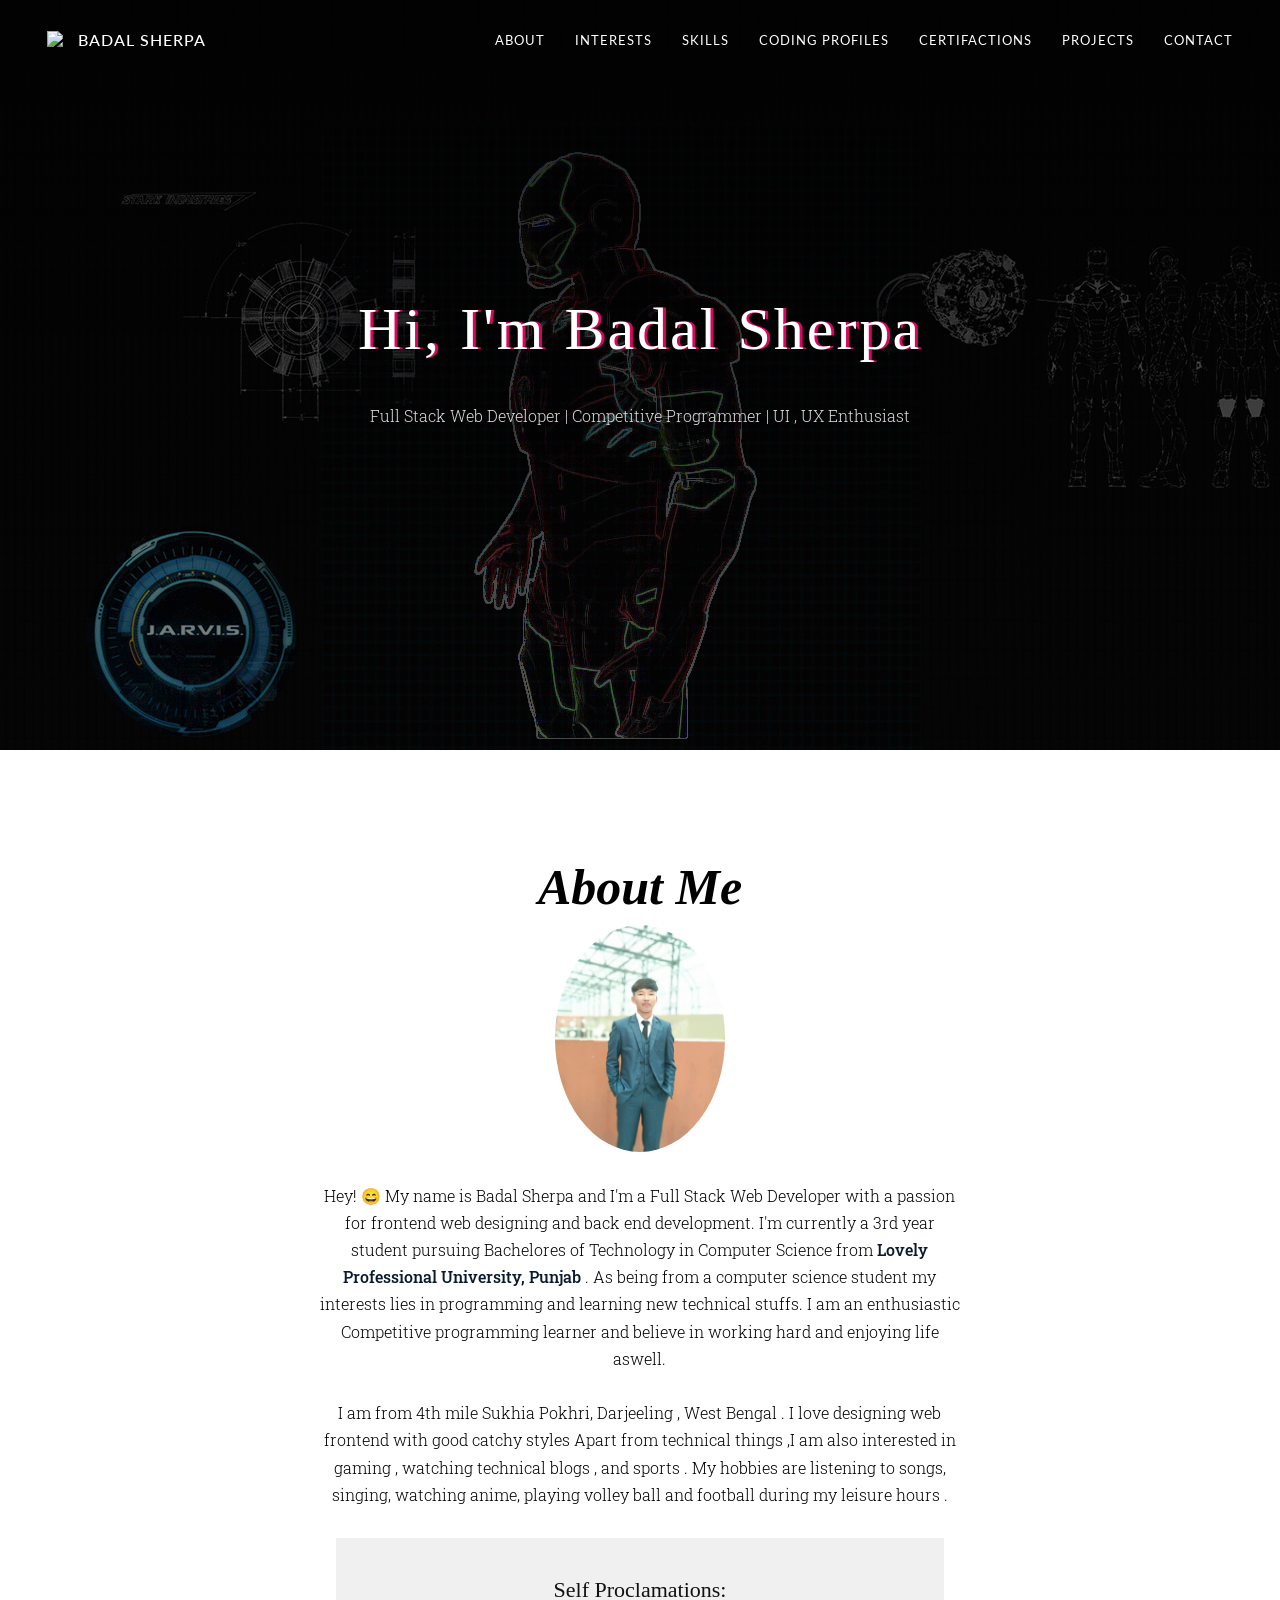
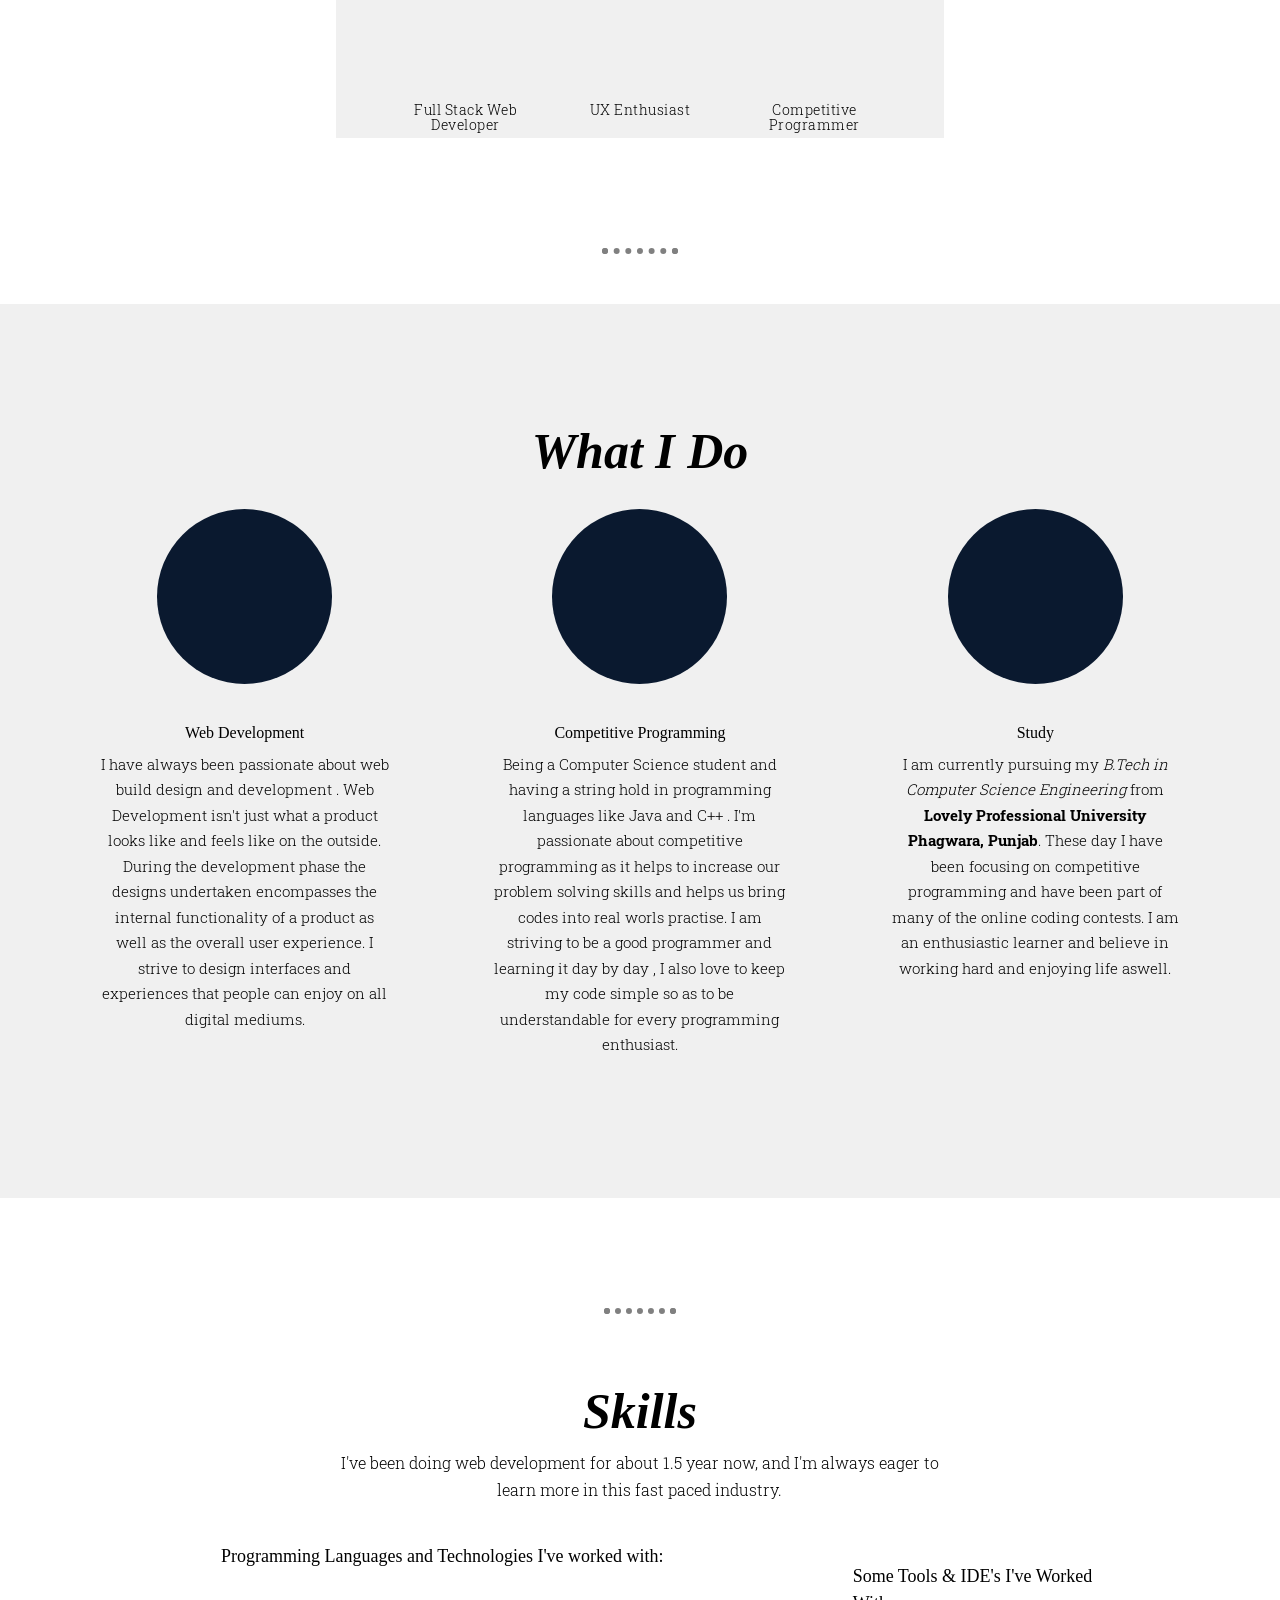
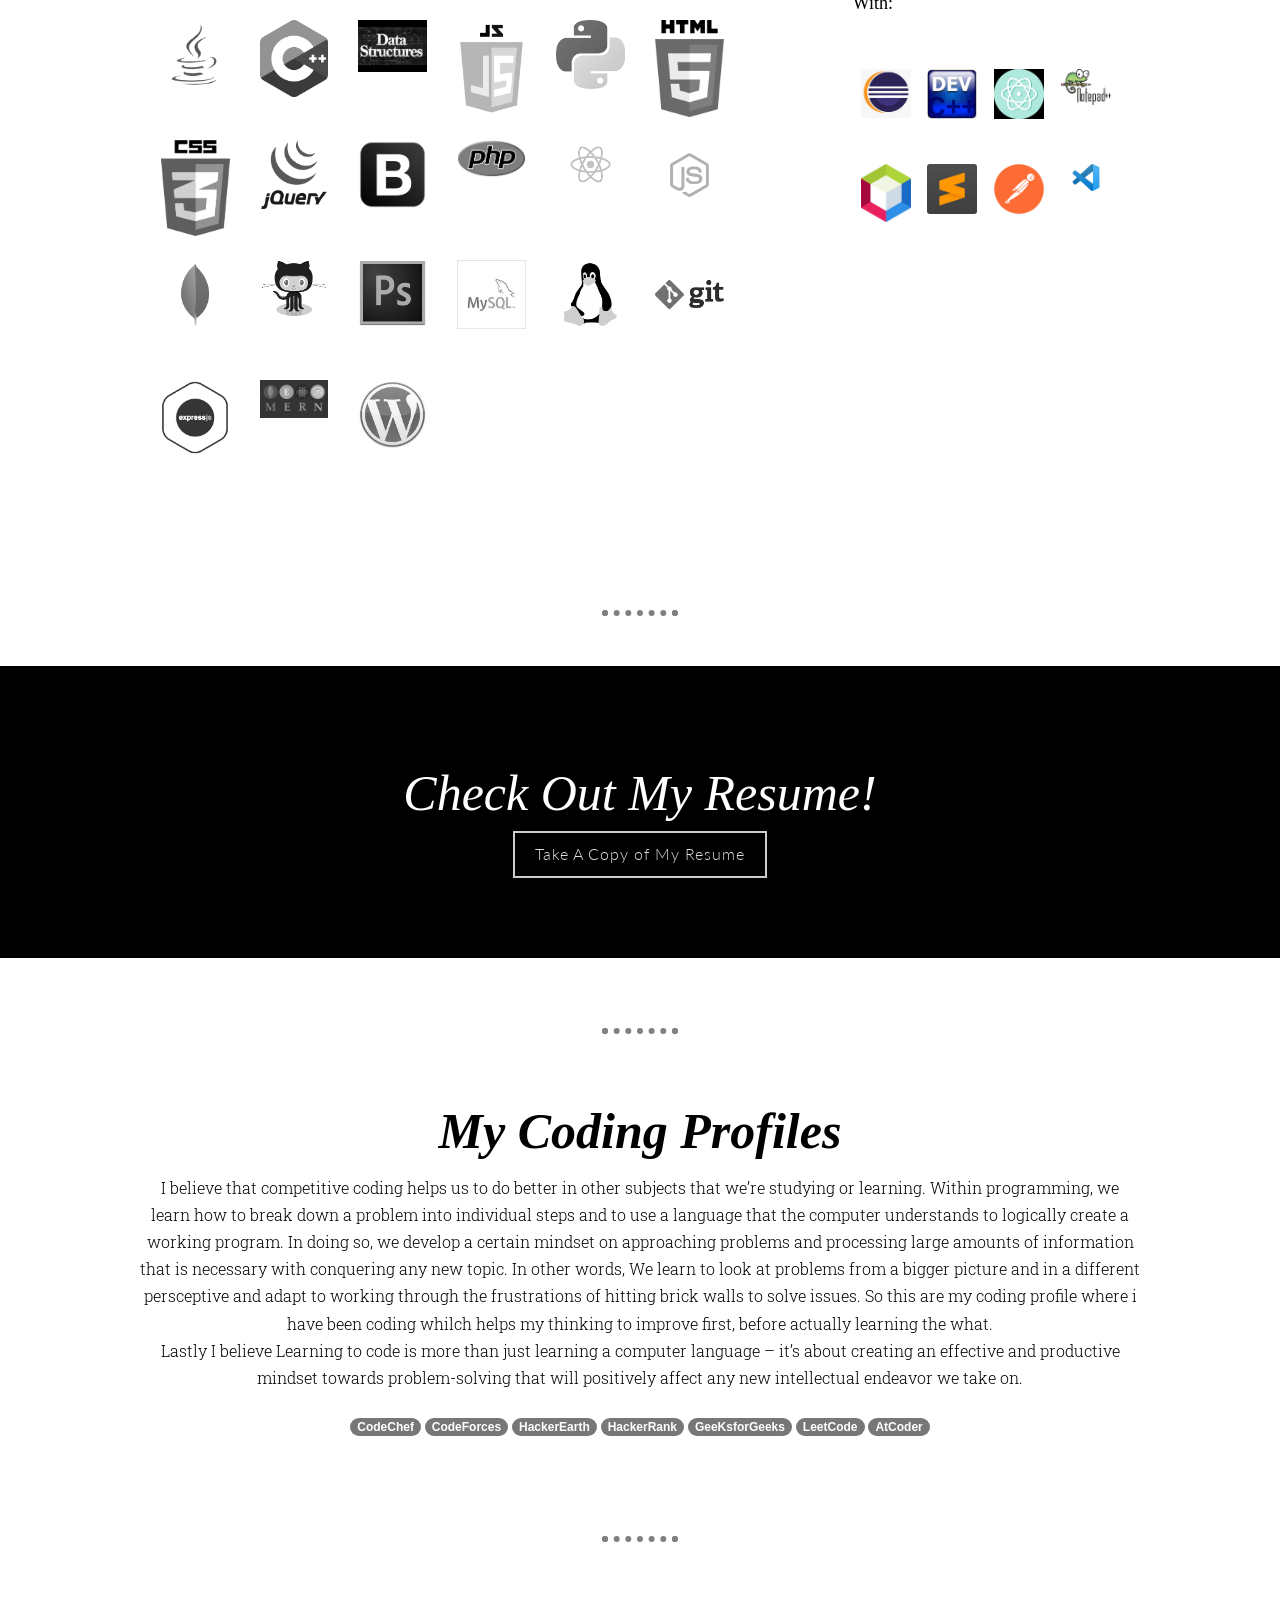
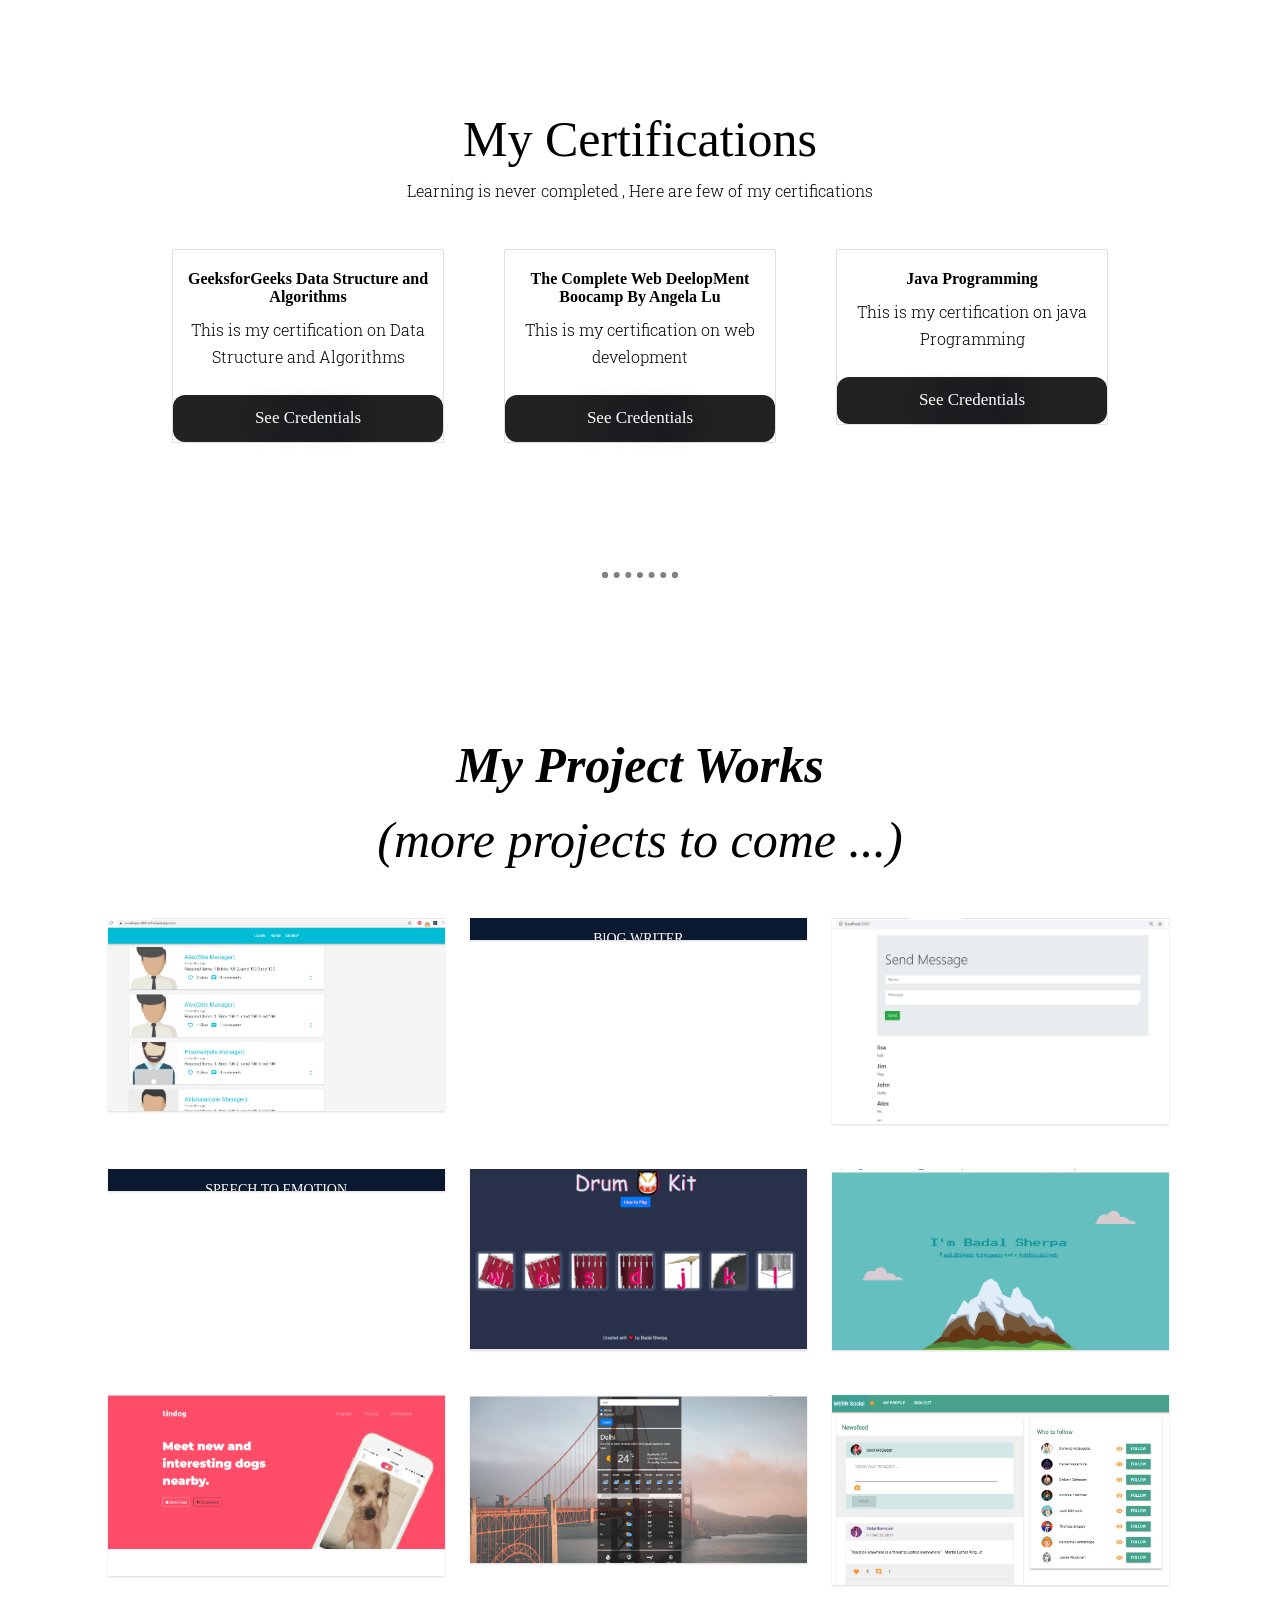
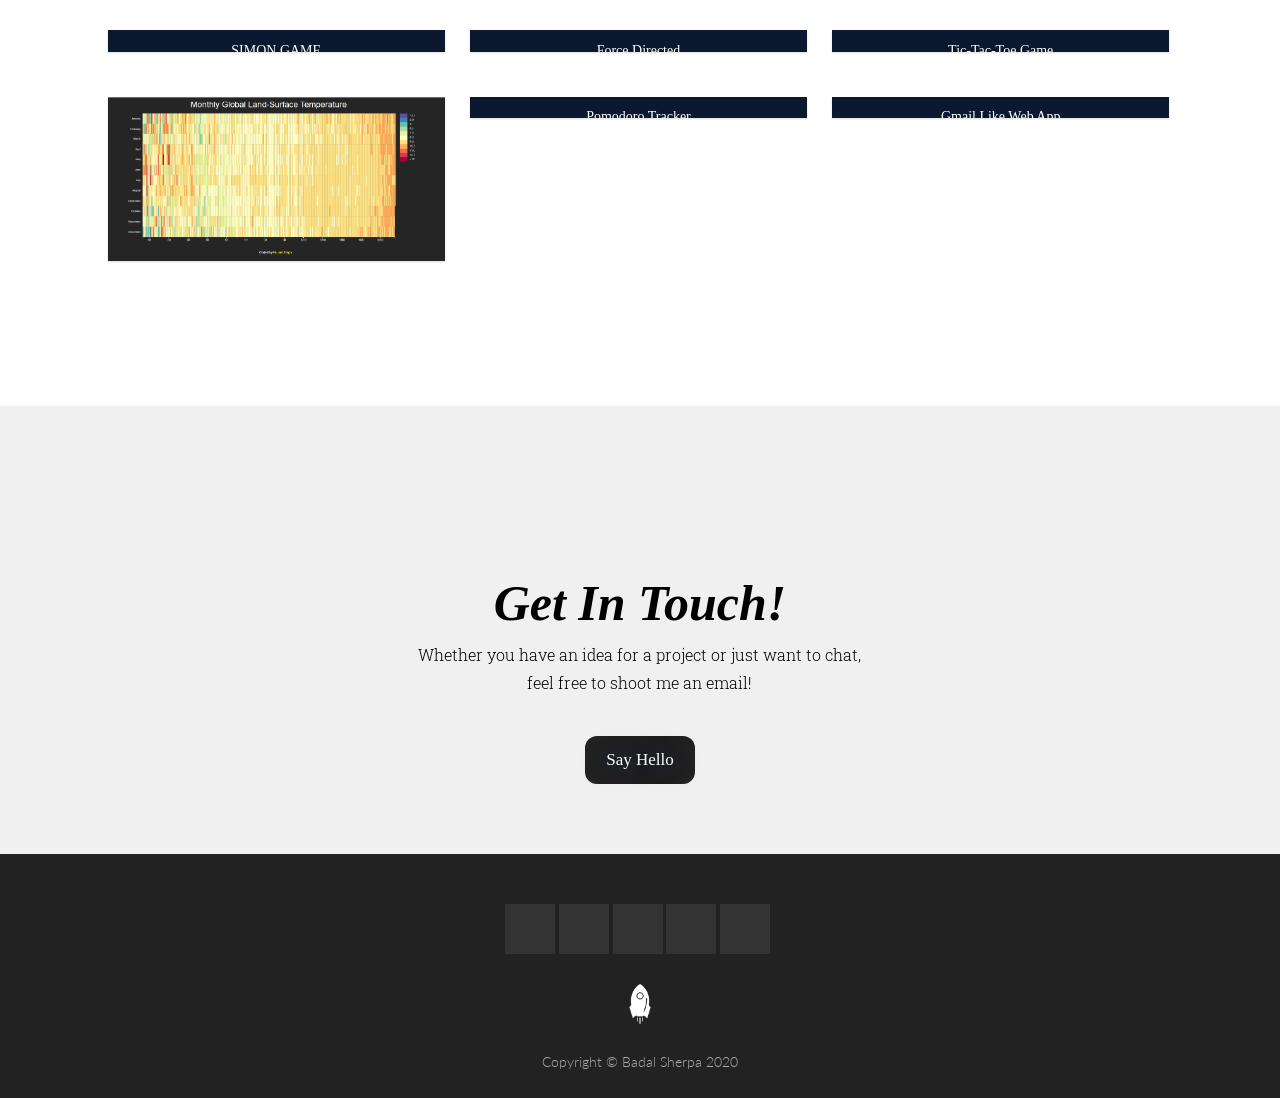
==== commit d77102e1: "Update index.html Added Resume" ====
--- a/index.html
+++ b/index.html
@@ -140,10 +140,10 @@
                 </div>
             </div>
         </section>
-
         <!-- Section: Skills ---->
         <section id="experience" style="position: relative;">
             <div class="container" >
+              <hr />
                 <div class="row">
                     <div class="col-md-12">
                         <div class="col-md-10 col-md-offset-1 text-center wp3">
@@ -217,7 +217,7 @@
                             <div class="col-md-12">
                                 <h2><em> Check Out My Resume!</em></h2>
                                 <div id="resume-button">
-                                    <a class="resume-btn wp4" href=" " target="_blank">Take A Copy of my Resume</a>
+                                    <a class="resume-btn wp4" href=" " target="_blank">Take A Copy of My Resume</a>
                                 </div>
                             </div>
                         </div>
--- a/css/styles.css
+++ b/css/styles.css
@@ -0,0 +1,2136 @@
+* {
+    -webkit-box-sizing: border-box;
+    -moz-box-sizing: border-box;
+    box-sizing: border-box;
+}
+html {
+    width: 100%;
+    height: 100%;
+    margin: 0px auto;
+}
+/* Certifications */
+#certificate{
+  padding:100px;
+}
+.certificate-column {
+  padding: 2% 3%;
+}
+.card-body{
+  text-align: center;
+}
+.card-header{
+  text-align: center;
+}
+@media (max-width:950px) {
+  #title{
+    text-align: center;
+  }
+  .title-image{
+    position: relative;
+    transform: rotate(0);
+  }
+}
+.btn-outline-dark:hover {
+  background-color: green;
+  text-decoration: none;
+}
+.btn {
+  background-color: #222;
+	border-radius:12px;
+	display:inline-block;
+	cursor:pointer;
+	color:#ffffff;
+	font-family: 'Caveat Brush', cursive;
+	font-size:17px;
+	padding:11px 20px;
+	text-decoration:none;
+	text-shadow:0 1px 29px #263666;
+}
+
+body {
+    width: 100%;
+    height: 100%;
+    color: #000;
+    background-color: #FFF;
+    margin: 0px auto;
+    position: relative;
+    font-smoothing: antialiased;
+    -moz-font-smoothing: antialiased;
+    -webkit-font-smoothing: antialiased;
+    -webkit-font-smoothing: subpixel-antialiased;
+    font-weight: normal;
+}
+
+button:focus,
+.btn:focus {
+    outline: 0 !important;
+}
+
+#loader-wrapper {
+    position: fixed;
+    top: 0;
+    left: 0;
+    width: 100%;
+    height: 100%;
+    z-index: 1000;
+}
+
+
+#loader {
+    display: block;
+    position: relative;
+    left: 50%;
+    top: 50%;
+    width: 150px;
+    height: 150px;
+    margin: -75px 0 0 -75px;
+    z-index: 1001;
+    border-radius: 50%;
+    border: 3px solid transparent;
+    border-top-color: #b4ffaa;
+    -webkit-animation: spin 2s linear infinite;
+    animation: spin 2s linear infinite;
+}
+
+#loader:before {
+    content: "";
+    position: absolute;
+    top: 5px;
+    left: 5px;
+    right: 5px;
+    bottom: 5px;
+    border-radius: 50%;
+    border: 3px solid transparent;
+    border-top-color: #b4ffaa;
+    -webkit-animation: spin 3s linear infinite;
+    animation: spin 3s linear infinite;
+}
+
+#loader:after {
+    content: "";
+    position: absolute;
+    top: 15px;
+    left: 15px;
+    right: 15px;
+    bottom: 15px;
+    border-radius: 50%;
+    border: 3px solid transparent;
+    border-top-color: #b4ffaa;
+    -webkit-animation: spin 1s linear infinite;
+    animation: spin 1s linear infinite;
+}
+
+@-webkit-keyframes spin {
+    0% {
+        -webkit-transform: rotate(0deg);
+        /* Chrome, Opera 15+, Safari 3.1+ */
+        -ms-transform: rotate(0deg);
+        /* IE 9 */
+        transform: rotate(0deg);
+        /* Firefox 16+, IE 10+, Opera */
+    }
+    100% {
+        -webkit-transform: rotate(360deg);
+        /* Chrome, Opera 15+, Safari 3.1+ */
+        -ms-transform: rotate(360deg);
+        /* IE 9 */
+        transform: rotate(360deg);
+        /* Firefox 16+, IE 10+, Opera */
+    }
+}
+
+@keyframes spin {
+    0% {
+        -webkit-transform: rotate(0deg);
+        /* Chrome, Opera 15+, Safari 3.1+ */
+        -ms-transform: rotate(0deg);
+        /* IE 9 */
+        transform: rotate(0deg);
+        /* Firefox 16+, IE 10+, Opera */
+    }
+    100% {
+        -webkit-transform: rotate(360deg);
+        /* Chrome, Opera 15+, Safari 3.1+ */
+        -ms-transform: rotate(360deg);
+        /* IE 9 */
+        transform: rotate(360deg);
+        /* Firefox 16+, IE 10+, Opera */
+    }
+}
+
+#loader-wrapper .loader-section {
+    position: fixed;
+    top: 0;
+    width: 100%;
+    height: 100%;
+    background: #222222;
+    z-index: 1000;
+    -webkit-transform: translateY(0);
+    /* Chrome, Opera 15+, Safari 3.1+ */
+    -ms-transform: translateY(0);
+    /* IE 9 */
+    transform: translateY(0);
+    /* Firefox 16+, IE 10+, Opera */
+}
+
+#loader-wrapper .loader-section.section-top {
+    top: 0;
+}
+
+#loader-wrapper .loader-section.section-bottom {
+    bottom: 0;
+}
+
+
+/* Loaded */
+
+.loaded #loader-wrapper .loader-section.section-top {
+    -webkit-transform: translateY(-100%);
+    /* Chrome, Opera 15+, Safari 3.1+ */
+    -ms-transform: translateY(-100%);
+    /* IE 9 */
+    transform: translateY(-100%);
+    /* Firefox 16+, IE 10+, Opera */
+    -webkit-transition: all 0.7s 0.3s cubic-bezier(0.645, 0.045, 0.355, 1.000);
+    transition: all 0.7s 0.3s cubic-bezier(0.645, 0.045, 0.355, 1.000);
+}
+
+.loaded #loader-wrapper .loader-section.section-bottom {
+    -webkit-transform: translateY(100%);
+    /* Chrome, Opera 15+, Safari 3.1+ */
+    -ms-transform: translateY(100%);
+    /* IE 9 */
+    transform: translateY(100%);
+    /* Firefox 16+, IE 10+, Opera */
+    -webkit-transition: all 0.7s 0.3s cubic-bezier(0.645, 0.045, 0.355, 1.000);
+    transition: all 0.7s 0.3s cubic-bezier(0.645, 0.045, 0.355, 1.000);
+}
+
+.loaded #loader {
+    opacity: 0;
+    -webkit-transition: all 0.3s ease-out;
+    transition: all 0.3s ease-out;
+}
+
+.loaded #loader-wrapper {
+    visibility: hidden;
+    -webkit-transition: all 0.3s 1s ease-out;
+    transition: all 0.3s 1s ease-out;
+}
+
+
+/* JavaScript Turned Off */
+
+.no-js #loader-wrapper {
+    display: none;
+}
+
+.no-js h1 {
+    color: #222222;
+}
+
+.color {
+    color: #00009C;
+}
+
+.spacer-10 {
+    padding: 10px;
+}
+
+h1
+{
+ font-size: 5rem;
+ color: #DBEDF3;
+ font-family: "Arvo", cursive;
+ text-shadow: 3px 0 #DA0463;
+
+}
+h2,
+h4,
+h5,
+h6
+{
+  font-size: 5rem;
+  color: Black;
+  ext-shadow: 3px 0 #DA0463;
+  font-family: "Chiller";
+}
+h3{
+  font-family: "Cooper Black";
+}
+hr{
+  border: dotted grey 6px;
+  border-bottom: none;
+  width: 5%;
+  margin: 10px auto 50px auto;
+}
+@media screen and (max-width: 500px) {
+    h1,
+    h2,
+    h3,
+    h4,
+    h5,
+    h6 {
+        font-weight: 400;
+    }
+}
+
+h3 {
+    font-size: 16px;
+    font-weight: 700;
+}
+
+p {
+    margin: 0 0 25px;
+    font-size: 16px;
+    line-height: 1.7;
+    font-family: 'Roboto Slab', serif;
+    font-weight: 300;
+}
+
+a {
+    color: #0a192f;
+    -webkit-transition: all .2s ease-in-out;
+    -moz-transition: all .2s ease-in-out;
+    transition: all .2s ease-in-out;
+}
+
+a:hover,
+a:focus,
+a:active,
+a.active {
+    color: #0a192f;
+}
+
+
+/* ======= Waypoints ======= */
+
+.wp1,
+.wp2,
+.wp3,
+.wp3-1,
+.wp3-2,
+.wp3-3,
+.wp3-4,
+.wp3-5,
+.wp4,
+.wp5,
+.wp6 {
+    visibility: hidden;
+}
+
+.bounceIn,
+.bounceInLeft,
+.bounceInRight,
+.bounceInDown,
+.fadeIn,
+.fadeInUp,
+.fadeInUpDelay,
+.fadeInDown,
+.fadeInLeft,
+.fadeInRight,
+.slideInUp,
+.slideInDown,
+.slideInLeft,
+.slideInRight,
+.zoomIn,
+.swing,
+.pulse,
+.bounce,
+.progress1-delay,
+.progress2-delay,
+.progress3-delay,
+.progress4-delay,
+.progress5-delay {
+    visibility: visible;
+}
+
+.delay-01s {
+    animation-delay: 0.1s;
+    -webkit-animation-delay: 0.1s;
+}
+
+.delay-02s {
+    animation-delay: 0.2s;
+    -webkit-animation-delay: 0.2s;
+}
+
+.delay-025s {
+    animation-delay: 0.25s;
+    -webkit-animation-delay: 0.25s;
+}
+
+.delay-05s {
+    animation-delay: 0.5s;
+    -webkit-animation-delay: 0.5s;
+}
+
+.delay-1s {
+    animation-delay: 1s;
+    -webkit-animation-delay: 1s;
+}
+
+.delay-4s {
+    animation-delay: 4s;
+    -webkit-animation-delay: 4s;
+}
+
+.delay-4-5s {
+    animation-delay: 4.5s;
+    -webkit-animation-delay: 4.5s;
+}
+
+
+/* ======= NAV BAR ======= */
+
+.light {
+    font-weight: 300;
+}
+
+.nav > li {
+    font-size: 13px;
+}
+
+.navbar {
+    margin-bottom: 0;
+    z-index: 999;
+}
+
+.navbar-custom {
+    margin-bottom: 0;
+    border-color: transparent;
+    background-color: #000;
+    font-family: "Lato", sans-serif;
+    text-transform: uppercase;
+}
+
+.navbar-custom .navbar-brand {
+    font-weight: 500;
+}
+
+.navbar-custom .navbar-brand:focus {
+    outline: 0;
+}
+
+.navbar-custom .navbar-brand:hover {
+    opacity: 0.8;
+}
+
+.navbar-custom .navbar-brand .navbar-toggle {
+    padding: 4px 6px;
+    font-size: 16px;
+    color: #fff;
+}
+
+.navbar-custom .navbar-brand .navbar-toggle:focus,
+.navbar-custom .navbar-brand .navbar-toggle:active {
+    outline: 0;
+}
+
+
+/*Navbar Logo Image*/
+
+.navbar-custom a img {
+    width: 25px;
+    display: inline;
+    margin-top: -5px;
+    margin-right: 15px;
+}
+
+.navbar-custom a {
+    color: #FFF;
+    font-weight: 400;
+}
+
+.navbar-custom a:hover {
+    color: #ccc;
+}
+
+.navbar-custom .nav li a {
+    -webkit-transition: background .2s ease-in-out;
+    -moz-transition: background .2s ease-in-out;
+    transition: background .2s ease-in-out;
+    font-weight: 400;
+    text-align: center;
+    letter-spacing: 1px;
+}
+
+.navbar-custom .nav li a:hover {
+    outline: 0;
+    color: #ccc;
+    background-color: transparent;
+}
+
+.navbar-custom .nav li a:focus,
+.navbar-custom .nav li a:active {
+    outline: 0;
+    background-color: transparent;
+}
+
+.navbar-custom .nav li.active {
+    outline: 0;
+}
+
+.navbar-custom .nav li.active a {
+    background-color: rgba(255, 255, 255, .3);
+}
+
+.navbar-custom .nav li.active a:hover {
+    color: #fff;
+}
+
+
+/* MIN-WIDTH: "If [device width] is GREATER than or equal to [992px], then do {...}"*/
+
+
+/* MAX-WIDTH: "If [device width] is LESS than or equal to [992px], then do {...}"*/
+
+@media only screen and (min-width: 768px) {
+    .container {
+        width: 95%;
+    }
+}
+
+@media only screen and (max-width: 818px) {
+    .nav > li > a {
+        padding: 15px 10px;
+    }
+}
+
+@media (min-width: 768px) {
+    /*.container {
+      width: 900px;
+    }*/
+    .navbar-custom {
+        padding: 15px 0;
+        border-bottom: 0;
+        letter-spacing: 1px;
+        background: 0 0;
+        -webkit-transition: background .5s ease-in-out, padding .5s ease-in-out;
+        -moz-transition: background .5s ease-in-out, padding .5s ease-in-out;
+        transition: background .5s ease-in-out, padding .5s ease-in-out;
+    }
+    .navbar-custom.top-nav-collapse {
+        padding: 0;
+        background: #000;
+    }
+}
+
+.fa-bars {
+    color: #fff;
+}
+
+.navbar-brand.page-scroll {
+    letter-spacing: 1px;
+    font-size: 16px;
+}
+
+.navbar-shadow {
+    -webkit-box-shadow: 0px 1px 1px #444;
+    -moz-box-shadow: 0px 1px 1px #444;
+    box-shadow: 0px 1px 1px #444;
+    -webkit-transition: all ease .7s;
+    -moz-transition: all ease .7s;
+    transition: all ease .7s;
+}
+
+@media screen and (max-width: 480px) {
+    .navbar-shadow {
+        -webkit-box-shadow: none;
+        -moz-box-shadow: none;
+        box-shadow: none;
+    }
+}
+
+
+/* ======= INTRODUCTION ======= */
+
+#intro {
+    background: url(../img/Badal-Sherpa-Avenger.gif);
+    background-size: cover;
+    background-position: center;
+    background-attachment: fixed;
+    background-repeat: no-repeat;
+    background-color: #000;
+    color: #000;
+}
+
+#intro .overlay {
+    background: -moz-linear-gradient(top, rgba(0, 0, 0, 0.8) 0%, rgba(0, 0, 0, 0.73) 17%, rgba(0, 0, 0, 0.66) 35%, rgba(0, 0, 0, 0.55) 62%, rgba(0, 0, 0, 0.4) 100%);
+    /* FF3.6+ */
+    background: -webkit-gradient(linear, left top, left bottom, color-stop(0%, rgba(0, 0, 0, 0.8)), color-stop(17%, rgba(0, 0, 0, 0.73)), color-stop(35%, rgba(0, 0, 0, 0.66)), color-stop(62%, rgba(0, 0, 0, 0.55)), color-stop(100%, rgba(0, 0, 0, 0.4)));
+    /* Chrome,Safari4+ */
+    background: -webkit-linear-gradient(top, rgba(0, 0, 0, 0.8) 0%, rgba(0, 0, 0, 0.73) 17%, rgba(0, 0, 0, 0.66) 35%, rgba(0, 0, 0, 0.55) 62%, rgba(0, 0, 0, 0.4) 100%);
+    /* Chrome10+,Safari5.1+ */
+    background: -o-linear-gradient(top, rgba(0, 0, 0, 0.8) 0%, rgba(0, 0, 0, 0.73) 17%, rgba(0, 0, 0, 0.66) 35%, rgba(0, 0, 0, 0.55) 62%, rgba(0, 0, 0, 0.4) 100%);
+    /* Opera 11.10+ */
+    background: -ms-linear-gradient(top, rgba(0, 0, 0, 0.8) 0%, rgba(0, 0, 0, 0.73) 17%, rgba(0, 0, 0, 0.66) 35%, rgba(0, 0, 0, 0.55) 62%, rgba(0, 0, 0, 0.4) 100%);
+    /* IE10+ */
+    background: linear-gradient(to bottom, rgba(0, 0, 0, 0.8) 0%, rgba(0, 0, 0, 0.73) 17%, rgba(0, 0, 0, 0.66) 35%, rgba(0, 0, 0, 0.55) 62%, rgba(0, 0, 0, 0.4) 100%);
+    /* W3C */
+    filter: progid: DXImageTransform.Microsoft.gradient(startColorstr='#cc000000', endColorstr='#66000000', GradientType=0);
+    /* IE6-9 */
+    height: 750px;
+    background-attachment: fixed;
+}
+
+#intro h1 {
+    color: #FFF;
+    font-size: 60px;
+    font-weight: 300;
+    letter-spacing: 3px;
+}
+
+#intro p.subtitle {
+    color: #ddd;
+}
+
+.intro-content {
+    position: absolute;
+    padding: 20% 0 5% 0;
+    left: 0;
+    right: 0;
+    z-index: 0;
+}
+
+@media screen and (max-width: 1000px) {
+    .intro-content {
+        padding: 25% 0 5% 0;
+    }
+}
+
+@media screen and (max-width: 768px) {
+    .intro-content {
+        padding: 30% 0 5% 0;
+    }
+    .navbar-toggle {
+        padding: 0px 10px;
+    }
+}
+
+@media screen and (max-width: 580px) {
+    .intro-content {
+        padding: 45% 0 5% 0;
+    }
+    a.fa.fa-angle-down {
+        margin-top: 80px !important;
+    }
+}
+
+a.fa.fa-angle-down {
+    padding: 10px 14px;
+    color: #aaa;
+    font-size: 50px;
+    margin-top: 175px;
+    transition: all 0.5s;
+}
+
+@media screen and (min-width: 1600px) {
+    a.fa.fa-angle-down {
+        position: relative;
+        bottom: 50px;
+    }
+}
+
+a.fa.fa-angle-down:hover {
+    color: #fff;
+    text-decoration: none;
+}
+
+a.fa.fa-angle-down:focus {
+    text-decoration: none;
+}
+
+.grid-container {
+    display: grid;
+    grid-template-columns: auto auto auto auto;
+    grid-gap: 5px;
+    padding: 2px;
+  }
+
+  .grid-container > div {
+    background-color: rgba(255, 255, 255, 0.8);
+    text-align: center;
+    padding: 20px 0;
+    font-size: 3px;
+  }
+  .item1{
+      grid-row: 2/3;
+  }
+.grid-container img{
+    width: 50px;
+}
+/* ======= ABOUT ======= */
+
+#about {
+    padding-top: 90px;
+    padding-bottom: 100px;
+}
+
+#about img#prof-pic {
+    width: 170px;
+    height: auto;
+}
+
+#about p {
+    font-size: 16px;
+    max-width: 650px;
+    margin: 30px auto;
+}
+
+#about a {
+    font-weight: 500;
+}
+
+#about img {
+    border-radius: 50%;
+}
+
+#about #tl-dr {
+    background: #f0f0f0;
+    color: #555;
+    text-align: center;
+    margin: 0px auto;
+    padding: 20px;
+    height: 200px;
+    width: 50%;
+    max-width: 650px;
+}
+
+#about #tl-dr h3 {
+    font-weight: 300;
+    font-size: 22px;
+    margin-bottom: 40px;
+    color: #111;
+}
+
+#about #tl-dr h4 {
+    font-weight: 300;
+    font-size: 17px;
+    margin-bottom: 20px;
+    text-transform: capitalize;
+}
+
+#about #tl-dr h5 {
+    font-weight: 300;
+    font-size: 14px;
+    font-family: 'Roboto Slab', sans-serif;
+    text-transform: capitalize;
+    letter-spacing: 0.5px;
+}
+
+.tldr-proc {
+    width: 30%;
+    display: inline-block;
+    vertical-align: top;
+}
+
+.tldr-icon {
+    width: 50px;
+    height: 50px;
+    line-height: 50px;
+    font-size: 36px;
+    margin: 0 auto 10px;
+}
+
+#tldr-keyboard {
+    font-size: 50px;
+}
+
+@media screen and (max-width: 1100px) {
+    #about #tl-dr {
+        width: 70%;
+    }
+}
+
+@media screen and (max-width: 990px) {
+    #about #tl-dr h3 {
+        font-size: 18px;
+    }
+}
+
+@media screen and (max-width: 770px) {
+    #about #tl-dr h3 {
+        font-size: 16px;
+    }
+    #about #tl-dr h4 {
+        font-size: 14px;
+    }
+    #about #tl-dr h5 {
+        font-size: 12px;
+    }
+}
+
+@media screen and (max-width: 600px) {
+    #about #tl-dr {
+        padding: 30px 0;
+    }
+    #about #tl-dr h5 {
+        font-size: 11px;
+    }
+}
+
+@media screen and (max-width: 500px) {
+    #about {
+        padding: 60px 10px;
+    }
+    #about #tl-dr h5 {
+        /*font-size: 10px;*/
+    }
+    .tldr-icon {
+        font-size: 30px;
+    }
+    #tldr-keyboard {
+        font-size: 40px;
+    }
+}
+
+@media screen and (max-width: 480px) {
+    #about img#prof-pic {
+        width: 150px;
+    }
+    #about #tl-dr {
+        width: 90%;
+    }
+    h2 {
+        font-size: 22px;
+    }
+    .tlder-proc {
+        width: 32%;
+    }
+}
+
+@media screen and (max-width: 360px) {
+    #about #tl-dr {
+        padding: 20px 0;
+        height: 180px;
+        width: 95%;
+    }
+    #about #tl-dr h4 {
+        margin-bottom: 5px;
+    }
+    .tldr-icon {
+        /*font-size: 24px;*/
+    }
+    #tldr-keyboard {
+        font-size: 34px;
+    }
+}
+
+
+/* ======= SERVICES ======= */
+
+#services {
+    padding-top: 100px;
+    padding-bottom: 100px;
+    background-color: #F0F0F0;
+}
+
+#services h3 {
+    font-weight: 400;
+}
+
+#services p {
+    font-size: 15px;
+    margin: 0px auto 40px auto;
+    max-width: 80%;
+}
+
+#services a {
+    font-weight: 500;
+}
+
+.icon {
+    width: 175px;
+    height: 175px;
+    line-height: 175px;
+    max-width: 100%;
+    background: #0a192f;
+    -webkit-border-radius: 50%;
+    -moz-border-radius: 50%;
+    -o-border-radius: 50%;
+    border-radius: 50%;
+    display:block;
+    color: #FFF;
+    font-size: 55px;
+    text-align: center;
+    vertical-align: middle;
+    position: relative;
+    margin: 0 auto 40px;
+}
+
+.icon:hover {
+    -ms-transform: rotate(360deg);
+    -webkit-transform: rotate(360deg);
+    transform: rotate(360deg);
+    -webkit-transition: all ease .7s;
+    -moz-transition: all ease .7s;
+    transition: all ease .7s;
+}
+
+@media screen and (max-width: 480px) {
+    #services {
+        padding: 60px 10px;
+    }
+    #services h3 {
+        margin-bottom: 20px;
+    }
+    #services p {
+        font-size: 14px;
+        max-width: 100%;
+    }
+}
+
+
+/* ======= EXPERIENCE ======= */
+
+#experience {
+    padding-top: 100px;
+    padding-bottom: 100px;
+    background: #fff;
+}
+
+#experience p {
+    font-size: 16px;
+    padding-bottom: 40px;
+    max-width: 600px;
+    margin: 0px auto;
+}
+
+.skills {
+    margin-top: 50px;
+}
+
+
+/* New skills bars */
+
+.skills-bar-container {
+    position: relative;
+    width: 100%;
+    min-width: 300px;
+    max-width: 500px;
+    margin: 10px auto;
+    padding: 0;
+    list-style: none;
+    font-family: 'Lato', sans-serif;
+    opacity: 0;
+}
+
+.skills-bar-container li {
+    background: #ccc;
+    position: relative;
+    width: 100%;
+    height: 5px;
+    margin: 0 0 20px;
+    -webkit-border-radius: 5px;
+    -moz-border-radius: 5px;
+    border-radius: 5px;
+}
+
+.skills-bar-container label {
+    color: #000;
+    position: relative;
+    margin-left: 0px;
+    font-size: 14px;
+    font-weight: 400;
+}
+
+.skills-bar-container .percent {
+    color: #000;
+    font-size: 14px;
+    float: right;
+}
+
+.progressbar {
+    position: absolute;
+    width: 0%;
+    height: 100%;
+    background: #0a192f;
+    -webkit-border-radius: 5px;
+    -moz-border-radius: 5px;
+    border-radius: 5px;
+    -webkit-animation-duration: 1.5s;
+    animation-duration: 1.5s;
+    -webkit-animation-timing-function: ease-out;
+    animation-timing-function: ease-out;
+    -webkit-animation-fill-mode: both;
+    animation-fill-mode: both;
+}
+
+
+/*#progress-1 {
+    -webkit-animation-name: progress-1;
+    animation-name: progress-1;
+    -webkit-animation-delay: .7s;
+    animation-delay: .7s;
+}*/
+
+.progress1-delay {
+    -webkit-animation-name: progress-1;
+    animation-name: progress-1;
+    -webkit-animation-delay: .7s;
+    animation-delay: .7s;
+}
+
+
+/*#progress-2 {
+    -webkit-animation-name: progress-2;
+    animation-name: progress-2;
+    -webkit-animation-delay: 1.2s;
+    animation-delay: 1.2s;
+}*/
+
+.progress2-delay {
+    -webkit-animation-name: progress-2;
+    animation-name: progress-2;
+    -webkit-animation-delay: 1.2s;
+    animation-delay: 1.2s;
+}
+
+
+/*#progress-3 {
+    -webkit-animation-name: progress-3;
+    animation-name: progress-3;
+    -webkit-animation-delay: 1.7s;
+    animation-delay: 1.7s;
+}*/
+
+.progress3-delay {
+    -webkit-animation-name: progress-3;
+    animation-name: progress-3;
+    -webkit-animation-delay: 1.7s;
+    animation-delay: 1.7s;
+}
+
+
+/*#progress-4 {
+    -webkit-animation-name: progress-5;
+    animation-name: progress-4;
+    -webkit-animation-delay: 2.2s;
+    animation-delay: 2.2s;
+}*/
+
+.progress4-delay {
+    -webkit-animation-name: progress-5;
+    animation-name: progress-4;
+    -webkit-animation-delay: 2.2s;
+    animation-delay: 2.2s;
+}
+
+
+/*#progress-5 {
+    -webkit-animation-name: progress-4;
+    animation-name: progress-5;
+    -webkit-animation-delay: 2.7s;
+    animation-delay: 2.7s;
+}*/
+
+.progress5-delay {
+    -webkit-animation-name: progress-4;
+    animation-name: progress-5;
+    -webkit-animation-delay: 2.7s;
+    animation-delay: 2.7s;
+}
+
+
+/*.progressred {
+    background-color: #c0392b;
+}
+.progressblue {
+    background-color: #1199ff;
+}
+.progresspurple {
+    background-color: #9b59b6;
+}
+.progressorange {
+    background-color: orange;
+}
+.progressgreen {
+    background-color: #27ae60;
+}*/
+
+@-webkit-keyframes progress-1 {
+    0% {
+        width: 0%;
+    }
+    100% {
+        width: 95%;
+    }
+}
+
+@-webkit-keyframes progress-2 {
+    0% {
+        width: 0%;
+    }
+    100% {
+        width: 90%;
+    }
+}
+
+@-webkit-keyframes progress-3 {
+    0% {
+        width: 0%;
+    }
+    100% {
+        width: 80%;
+    }
+}
+
+@-webkit-keyframes progress-4 {
+    0% {
+        width: 0%;
+    }
+    100% {
+        width: 70%;
+    }
+}
+
+@-webkit-keyframes progress-5 {
+    0% {
+        width: 0%;
+    }
+    100% {
+        width: 55%;
+    }
+}
+
+@-moz-keyframes progress-1 {
+    0% {
+        width: 0%;
+    }
+    100% {
+        width: 95%;
+    }
+}
+
+@-moz-keyframes progress-2 {
+    0% {
+        width: 0%;
+    }
+    100% {
+        width: 90%;
+    }
+}
+
+@-moz-keyframes progress-3 {
+    0% {
+        width: 0%;
+    }
+    100% {
+        width: 80%;
+    }
+}
+
+@-moz-keyframes progress-4 {
+    0% {
+        width: 0%;
+    }
+    100% {
+        width: 70%;
+    }
+}
+
+@-moz-keyframes progress-5 {
+    0% {
+        width: 0%;
+    }
+    100% {
+        width: 55%;
+    }
+}
+
+@keyframes progress-1 {
+    0% {
+        width: 0%;
+    }
+    100% {
+        width: 95%;
+    }
+}
+
+@keyframes progress-2 {
+    0% {
+        width: 0%;
+    }
+    100% {
+        width: 90%;
+    }
+}
+
+@keyframes progress-3 {
+    0% {
+        width: 0%;
+    }
+    100% {
+        width: 80%;
+    }
+}
+
+@keyframes progress-4 {
+    0% {
+        width: 0%;
+    }
+    100% {
+        width: 70%;
+    }
+}
+
+@keyframes progress-5 {
+    0% {
+        width: 0%;
+    }
+    100% {
+        width: 55%;
+    }
+}
+
+.skills-section {
+    /*background: mistyrose;*/
+}
+
+.skills-section h3 {
+    font-weight: 400;
+    font-size: 18px;
+    margin: 0 0 50px;
+    line-height: 1.5;
+}
+
+@media screen and (max-width: 768px) {
+    .skills-section h3 {
+        text-align: center;
+        margin-top: 30px;
+        font-size: 16px;
+    }
+}
+
+.skills-section .skill-icon {
+    padding-bottom: 15px;
+    height: 120px;
+}
+
+@media screen and (max-width: 360px) {
+    .skills-section .skill-icon {
+        padding-bottom: 0;
+        height: 100px;
+    }
+}
+
+.skills-section .skill-icon img {
+    margin: 0 auto;
+    width: 75px;
+    height: auto;
+    -webkit-filter: grayscale(100%);
+    filter: grayscale(100%);
+    -webkit-transition: all .3s ease-in-out;
+    -moz-transition: all .3s ease-in-out;
+    transition: all .3s ease-in-out
+}
+
+.skills-section .skill-icon img:hover {
+    -webkit-filter: none;
+    filter: none;
+}
+
+@media screen and (min-width: 450px) {
+    .skills-section .skill-icon img#html {
+        width: 55px;
+    }
+    .skills-section .skill-icon img#css {
+        width: 55px;
+    }
+    .skills-section .skill-icon img#sass {
+        margin-top: 15px;
+    }
+    .skills-section .skill-icon img#js {
+        width: 55px;
+    }
+    .skills-section .skill-icon img#node {
+        width: 100px;
+    }
+}
+
+@media screen and (min-width: 985px) {
+    .skills-section .skill-icon img#node {
+        margin-top: -10px;
+    }
+}
+
+@media screen and (max-width: 450px) {
+    .skills-section .skill-icon img {
+        width: 100%;
+        height: auto;
+    }
+}
+
+.places-worked {
+    /*background: mistyrose;*/
+}
+
+.employment h3 {
+    font-weight: 400;
+    font-size: 18px;
+    margin-bottom: 30px;
+    line-height: 1.5;
+}
+
+img#starry-logo,
+img#mullen-logo,
+img#nu-logo {
+    height: auto;
+    display: block;
+    -webkit-transition: all .3s ease-in-out;
+    -moz-transition: all .3s ease-in-out;
+    transition: all .3s ease-in-out
+}
+
+img#starry-logo {
+    width: 180px;
+    margin: 0 auto 10px;
+}
+
+img#mullen-logo {
+    width: 200px;
+    margin: 0 auto 10px;
+}
+
+img#nu-logo {
+    width: 120px;
+    margin: 0 auto;
+}
+
+@media screen and (max-width: 768px) {
+    .skills-bar-container {
+        width: 100%;
+        min-width: 100px;
+    }
+    .employment h3 {
+        font-size: 16px;
+        margin-bottom: 0;
+    }
+    img#mullen-logo {
+        width: 200px;
+    }
+    img#nu-logo {
+        width: 150px;
+    }
+}
+
+@media screen and (max-width: 600px) {
+    #experience {
+        padding: 60px 0px;
+    }
+    #experience p {
+        padding-bottom: 20px;
+    }
+    .skills,
+    .employment {
+        display: block;
+        width: 100%;
+    }
+    img#nu-logo {
+        width: 120px;
+    }
+}
+
+
+/* ======= RESUME ======= */
+
+#resume {
+    background: url(../img/laptop-blur.jpg);
+    background-size: cover;
+    background-position: center;
+    background-attachment: fixed;
+    background-repeat: no-repeat;
+    background-color: #000;
+    color: #fff;
+}
+
+#resume .overlay {
+    background: -moz-linear-gradient(top, rgba(0, 0, 0, 0.8) 0%, rgba(0, 0, 0, 0.73) 17%, rgba(0, 0, 0, 0.66) 35%, rgba(0, 0, 0, 0.55) 62%, rgba(0, 0, 0, 0.4) 100%);
+    /* FF3.6+ */
+    background: -webkit-gradient(linear, left top, left bottom, color-stop(0%, rgba(0, 0, 0, 0.8)), color-stop(17%, rgba(0, 0, 0, 0.73)), color-stop(35%, rgba(0, 0, 0, 0.66)), color-stop(62%, rgba(0, 0, 0, 0.55)), color-stop(100%, rgba(0, 0, 0, 0.4)));
+    /* Chrome,Safari4+ */
+    background: -webkit-linear-gradient(top, rgba(0, 0, 0, 0.8) 0%, rgba(0, 0, 0, 0.73) 17%, rgba(0, 0, 0, 0.66) 35%, rgba(0, 0, 0, 0.55) 62%, rgba(0, 0, 0, 0.4) 100%);
+    /* Chrome10+,Safari5.1+ */
+    background: -o-linear-gradient(top, rgba(0, 0, 0, 0.8) 0%, rgba(0, 0, 0, 0.73) 17%, rgba(0, 0, 0, 0.66) 35%, rgba(0, 0, 0, 0.55) 62%, rgba(0, 0, 0, 0.4) 100%);
+    /* Opera 11.10+ */
+    background: -ms-linear-gradient(top, rgba(0, 0, 0, 0.8) 0%, rgba(0, 0, 0, 0.73) 17%, rgba(0, 0, 0, 0.66) 35%, rgba(0, 0, 0, 0.55) 62%, rgba(0, 0, 0, 0.4) 100%);
+    /* IE10+ */
+    background: linear-gradient(to bottom, rgba(0, 0, 0, 0.8) 0%, rgba(0, 0, 0, 0.73) 17%, rgba(0, 0, 0, 0.66) 35%, rgba(0, 0, 0, 0.55) 62%, rgba(0, 0, 0, 0.4) 100%);
+    /* W3C */
+    filter: progid: DXImageTransform.Microsoft.gradient(startColorstr='#cc000000', endColorstr='#66000000', GradientType=0);
+    /* IE6-9 */
+    padding: 80px 0;
+    background-attachment: fixed;
+}
+
+#resume h2 {
+    color: #fff;
+}
+
+a.resume-btn {
+    background: none;
+    display: inline-block;
+    padding: 10px 20px;
+    color: #ddd;
+    border: 2px solid #ccc;
+    font-family: "Lato", sans-serif;
+    font-size: 16px;
+    font-weight: 300;
+    text-decoration: none;
+    letter-spacing: 1px;
+    -webkit-transition: all .3s ease-in-out;
+    -moz-transition: all .3s ease-in-out;
+    transition: all .3s ease-in-out
+}
+
+a.resume-btn:hover,
+a.resume-btn:active {
+    /*background-position: -100% 100%;*/
+    color: #fff;
+    /*font-weight: 400;*/
+    border: 2px solid #ccc;
+    background-color: rgba(254, 254, 254, 0.2);
+    padding: 10px 30px;
+}
+
+
+/* ======= PORTFOLIO ======= */
+
+#portfolio {
+    padding-top: 90px;
+    padding-bottom: 100px;
+    background: #fff;
+}
+
+#portfolio * {
+    z-index: 2;
+}
+
+#portfolio .portfolio-row {
+    margin-left: 50px;
+    margin-right: 50px;
+}
+
+@media (max-width: 950px) {
+    #portfolio .portfolio-row {
+        margin-left: 0px;
+        margin-right: 0px;
+    }
+}
+
+#portfolio .section-heading {
+    padding-bottom: 0px;
+    margin-bottom: 20px;
+}
+
+#portfolio .coming-soon {
+    margin-bottom: 50px;
+    text-transform: lowercase;
+}
+
+#portfolio .portfolio-item-wrapper {
+    width: 31%;
+    display: inline-block;
+    padding: 0 0 5px;
+    margin: 0 1% 30px;
+    vertical-align: top;
+}
+
+@media (max-width: 950px) {
+    #portfolio .portfolio-item-wrapper {
+        width: 47%;
+    }
+}
+
+@media (max-width: 630px) {
+    #portfolio .portfolio-item-wrapper {
+        width: 100%;
+    }
+}
+
+#portfolio .portfolio-item {
+    display: block;
+    -webkit-box-shadow: rgba(0, 0, 0, 0.148438) 0 1px 2px;
+    box-shadow: rgba(0, 0, 0, 0.148438) 0 1px 2px;
+    padding: 0;
+    margin-bottom: 10px;
+    cursor: pointer;
+    position: relative;
+    overflow: hidden;
+}
+
+#portfolio .portfolio-item img {
+    max-width: 100%;
+    width: 100%;
+    opacity: 1.0;
+    transition: 0.3s ease-in-out;
+    -moz-transition: 0.3s ease-in-out;
+    -webkit-transition: 0.3s ease-in-out;
+}
+
+#portfolio .portfolio-overlay {
+    position: absolute;
+    background-color: rgba(26, 30, 31, 0.85);
+    width: 100%;
+    height: 100%;
+    opacity: 0;
+}
+
+#portfolio .portfolio-info,
+#portfolio .links,
+#portfolio .links a i,
+#portfolio .links a i::after,
+#portfolio .portfolio-overlay {
+    -webkit-transition: all 400ms;
+    -moz-transition: all 400ms;
+    -o-transition: all 400ms;
+    transition: all 400ms;
+}
+
+#portfolio .links {
+    width: 40px;
+    height: 40px;
+    position: absolute;
+    top: 36%;
+    left: 0;
+    right: 0;
+    text-align: center;
+    margin: 0 auto;
+    opacity: 0;
+    -webkit-transform: translate(0, -50px);
+    -moz-transform: translate(0, -50px);
+    -ms-transform: translate(0, -50px);
+    -o-transform: translate(0, -50px);
+    transform: translate(0, -50px);
+}
+
+#portfolio .links a i {
+    position: relative;
+    color: #fff;
+    font-size: 24px;
+    margin: 0 13px;
+    z-index: 100;
+}
+
+#portfolio .links a:hover i {
+    color: #fff;
+}
+
+#portfolio .links a i::after {
+    position: absolute;
+    content: "";
+    left: -7px;
+    top: -7px;
+    width: 30px;
+    height: 30px;
+    /*border: 1px solid #fff;*/
+    z-index: -1;
+    border-radius: 50%;
+}
+
+#portfolio .links a:hover i::after {
+    /*background: rgba(255, 255, 255, 0.2);*/
+}
+
+#portfolio .portfolio-info {
+    position: absolute;
+    bottom: -100%;
+    left: 0;
+    background-color: #0a192f;
+    color: #fff;
+    height: 45px;
+    width: 100%;
+    text-align: center;
+}
+
+#portfolio .portfolio-item:hover .portfolio-overlay,
+#portfolio .portfolio-item:hover .links {
+    opacity: 1;
+    -webkit-transform: translate(0, 0);
+    -moz-transform: translate(0, 0);
+    -ms-transform: translate(0, 0);
+    -o-transform: translate(0, 0);
+    transform: translate(0, 0);
+}
+
+#portfolio .portfolio-item:hover .portfolio-info {
+    bottom: 0;
+}
+
+#portfolio .portfolio-info h3 {
+    font-size: 14px;
+    line-height: 45px;
+    font-weight: 400;
+    margin: 0;
+}
+
+
+/*#portfolio .portfolio-item .portfolio-link .portfolio-hover {
+    position: absolute;
+    width: 100%;
+    height: 100%;
+    opacity: 0;
+    background: rgba(0, 0, 0, .8);
+    -webkit-transition: all ease .3s;
+    -moz-transition: all ease .3s;
+    transition: all ease .3s;
+}*/
+
+
+/*
+#portfolio .portfolio-item {
+    margin: 0 0 35px 0;
+}
+
+@media screen and (max-width: 1200px) {
+    #portfolio .portfolio-item {
+        margin: 15px 0;
+    }
+}
+
+#portfolio .portfolio-image {
+    width: 100%;
+    height: 180px;
+    object-fit: cover;
+}
+
+@media screen and (min-width: 1300px) {
+    #portfolio .portfolio-image {
+        height: 200px;
+    }
+}
+
+@media screen and (max-width: 768px) {
+    #portfolio .portfolio-image {
+        height: 100%;
+    }
+}
+
+.portfolio-item .portfolio-hover {
+    height: 180px;
+    overflow: hidden;
+    position: relative;
+    margin: 0 auto;
+    cursor: pointer;
+}
+
+@media screen and (min-width: 1440px) {
+    portfolio .portfolio-image {
+        max-width: 400px;
+    }
+    .portfolio-item .portfolio-hover {
+        max-width: 400px;
+    }
+}
+
+@media screen and (min-width: 1300px) {
+    #portfolio .portfolio-hover {
+        height: 200px;
+    }
+}
+
+@media screen and (max-width: 768px) {
+    .portfolio-item .portfolio-hover {
+        height: 100%;
+    }
+}
+
+.portfolio-item .portfolio-hover img {
+    margin: 0 auto;
+}
+
+.portfolio-hover .hover-text {
+    position: absolute;
+    text-align: center;
+    margin: 0 auto;
+    color: #ffffff;
+    background: rgba(0, 0, 0, 0.7);
+    padding: 15% 0;
+    width: 100%;
+    opacity: 0;
+    transition: all 0.5s;
+}
+
+.portfolio-hover:hover .hover-text {
+    opacity: 1;
+}
+
+.portfolio-hover .hover-text > h4 {
+    opacity: 0;
+    -webkit-transform: translateY(0);
+    transform: translateY(0);
+    transition: all 0.3s;
+}
+
+.portfolio-hover:hover .hover-text > h4 {
+    opacity: 1;
+    -webkit-backface-visibility: hidden;
+    -webkit-transform: translateY(100%);
+    transform: translateY(100%);
+}
+
+.portfolio-hover .hover-text > h6 {
+    text-transform: capitalize;
+    font-style: italic;
+    font-weight: 300;
+    opacity: 0;
+    -webkit-transform: translateY(100%);
+    transform: translateY(100%);
+    transition: all 0.3s;
+}
+
+.portfolio-hover:hover .hover-text > h6 {
+    opacity: 1;
+    -webkit-backface-visibility: hidden;
+    -webkit-transform: translateY(0);
+    transform: translateY(0);
+}
+
+@media screen and (max-width: 360px) {
+    .portfolio-hover .hover-text > h4 {
+        font-size: 14px;
+    }
+    .portfolio-hover .hover-text > h6 {
+        font-size: 12px;
+    }
+}
+
+#portfolio .portfolio-item .portfolio-link .portfolio-hover {
+    position: absolute;
+    width: 100%;
+    height: 100%;
+    opacity: 0;
+    background: rgba(0, 0, 0, .8);
+    -webkit-transition: all ease .3s;
+    -moz-transition: all ease .3s;
+    transition: all ease .3s;
+}
+
+#portfolio * {
+    z-index: 2;
+}
+
+@media screen and (max-width: 767px) {
+    #portfolio .portfolio-item {
+        margin-bottom: 30px;
+    }
+}
+
+@media screen and (max-width: 480px) {
+    #portfolio {
+        padding: 60px 0px;
+    }
+}
+*/
+
+
+/* ======= CONTACT ======= */
+
+#contact {
+    padding-top: 50px;
+    padding-bottom: 70px;
+    background-color: #F0F0F0;
+}
+
+.email-icon {
+    width: 100px;
+    height: 100px;
+    line-height: 100px;
+    max-width: 100%;
+    font-size: 55px;
+    text-align: center;
+    vertical-align: middle;
+    position: relative;
+    margin: 0 auto 10px;
+}
+
+#contact p {
+    font-size: 16px;
+    font-weight: 300;
+    max-width: 450px;
+    margin: 0 auto;
+}
+
+#contact #email-button {
+    color: #000;
+    padding: 10px 20px;
+    text-decoration: none;
+    font-family: 'Lato', sans-serif;
+    font-size: 20px;
+    /*border-radius: 30px;*/
+    border: 2px solid #000;
+    -webkit-transition: 0.3s ease-in-out;
+    transition: 0.3s ease-in-out;
+}
+
+#contact #email-button:hover {
+    color: #fff;
+    background: #0a192f;
+    border: 2px solid #0a192f;
+}
+
+@media screen and (max-width: 480px) {
+    #contact {
+        padding: 15px 10px 50px;
+    }
+}
+
+
+/* ======= FOOTER ======= */
+
+footer {
+    color: #fff;
+    background-color: #222;
+    padding-top: 50px;
+}
+
+footer h3 {
+    font-weight: 300;
+}
+
+ul.social-buttons {}
+
+ul.social-buttons li a {
+    display: block;
+    width: 50px;
+    height: 50px;
+    font-size: 24px;
+    line-height: 50px;
+    outline: 0;
+    color: rgba(255, 255, 255, 0.8);
+    background: #333;
+    /*border-radius: 50%;*/
+    -webkit-transition: all .3s;
+    -moz-transition: all .3s;
+    transition: all .3s;
+}
+
+@media screen and (max-width: 480px) {
+    ul.social-buttons li a {
+        display: block;
+        width: 40px;
+        height: 40px;
+        font-size: 20px;
+        line-height: 40px;
+        outline: 0;
+        color: rgba(255, 255, 255, 0.8);
+        -webkit-transition: all .3s;
+        -moz-transition: all .3s;
+        transition: all .3s;
+    }
+}
+
+@media screen and (max-width: 340px) {
+    ul.social-buttons li a {
+        width: 37px;
+        height: 37px;
+    }
+}
+
+ul.social-buttons li a:hover,
+ul.social-buttons li a:active {
+    color: #FFF;
+    -webkit-box-shadow: 1px 1px 3px #333;
+    -moz-box-shadow: 1px 1px 3px #333;
+    box-shadow: 1px 1px 3px #333;
+    -webkit-transform: scale(1.1);
+    -moz-transform: scale(1.1);
+    -ms-transform: scale(1.1);
+    -o-transform: scale(1.1);
+    transform: scale(1.1);
+}
+
+.list-inline>li {
+    padding: 0px !important;
+}
+
+#facebook,
+#twitter,
+#instagram,
+#linkedin,
+#codepen,
+#github,
+#pinterest,
+#spotify {
+    /*border: 1px solid #fff !important;*/
+}
+
+#facebook:hover {
+    background-color: #3B5998;
+}
+
+#twitter:hover {
+    background-color: #55ACEE;
+}
+
+#instagram:hover {
+    background-color: #3f729b;
+}
+
+#codepen:hover {
+    background-color: #fff;
+    color: #000;
+}
+
+#linkedin:hover {
+    background-color: #0077B5
+}
+
+#github:hover {
+    background-color: #4183C4;
+}
+
+#pinterest:hover {
+    background-color: #CC2127;
+}
+
+#spotify:hover {
+    background-color: #2ebd59;
+}
+
+#to-top {
+    transition: all 0.5s;
+}
+
+#to-top:hover {
+    background-color: transparent;
+    color: #fff;
+    text-decoration: none;
+}
+
+#to-top img {
+    width: 50px;
+    padding: 5px;
+    margin: 10px auto 0px;
+}
+
+#to-top-copy {
+    font-family: 'Lato', sans-serif;
+    font-size: 12px;
+    margin: 0 auto;
+    opacity: 0;
+}
+
+.copyright {
+    font-weight: 300;
+    color: #aaa;
+}
+
+.copyright p {
+    font-family: "Lato", sans-serif;
+    font-size: 14px;
+    /*text-transform: uppercase;*/
+}
+
+@media screen and (max-width: 480px) {
+    #to-top {
+        margin-top: 0px;
+    }
+    .copyright {
+        padding-top: 0px;
+        margin-top: 0px;
+    }
+}
+
+
+/* ============== PORTFOLIO MODALS ============== */
+
+.modal-header,
+.modal-footer {
+    background-color: #F0F0F0;
+}
+
+.modal-header .close {
+    margin-top: -13px;
+}
+
+.close {
+    font-size: 40px;
+    font-weight: 300;
+}
+
+@media screen and (min-width: 768px) {
+    .modal-dialog {
+        width: 700px;
+    }
+}
+
+.modal-title {
+    text-align: center;
+    font-weight: 400;
+}
+
+.modal-title-description {
+    text-align: center;
+    margin: 10px 0 0 -25px;
+    font-style: italic;
+    font-weight: 400;
+    color: #555;
+}
+
+.modal-content {
+    border-radius: 0px;
+}
+
+.modal-body img {
+    margin: 0 auto;
+}
+
+.modal-body p {
+    text-align: center;
+}
+
+@media (max-width: 340px) {
+    .modal-body p {
+        font-size: 14px;
+    }
+}
+
+.modal-body p.visit {
+    margin-top: 50px;
+}
+
+.modal-body #visit-btn {
+    padding: 10px;
+    color: #0a192f;
+    border: 2px solid #0a192f;
+    text-decoration: none;
+    text-transform: uppercase;
+    font-family: 'Lato', sans-serif;
+    font-weight: 400;
+    margin: 40px 10px;
+    -webkit-transition: 0.3s ease-in-out;
+    transition: 0.3s ease-in-out;
+}
+
+.modal-body #visit-btn:hover {
+    color: #fff;
+    background-color: green;
+}
+
+.modal-description {
+    font-size: 15px;
+    margin: 0px 25px;
+}
+
+@media (max-width: 340px) {
+    .modal-description {
+        margin: 0;
+    }
+}
+
+.modal-footer .btn {
+    border-radius: 0px;
+    font-family: 'Lato', sans-serif;
+}
+
+::-moz-selection {
+    color: #DBEDF3;
+    font-family: "Arvo", cursive;
+    text-shadow: 3px 0 #DA0463;
+}
+
+::selection {
+  color: #DBEDF3;
+  font-family: "Arvo", cursive;
+  text-shadow: 3px 0 #DA0463;
+}
+
+img::selection {
+    background: 0 0;
+}
+
+img::-moz-selection {
+    background: 0 0;
+}
+
+body {
+    webkit-tap-highlight-color: #DBEDF3;
+}
+
+/*--work--*/
+#work{
+    padding-top: 100px;
+    padding-bottom: 100px;
+}
+@import url('https://fonts.googleapis.com/css?family=Montserrat:400,500,600');
+body{
+  padding:0;
+  margin:0;
+  font-family: 'Montserrat', sans-serif;
+}
+h1{
+  font-size:60px;
+  text-align:center;
+}
+.code{
+  position:relative;
+  margin:50px auto;
+  padding:40px 0;
+  width:1000px;
+  box-sizing:border-box;
+}
+/* coding */
+.CodeChef:hover{
+  background-color: brown;
+}
+.GeeKsforGeeks:hover{
+  background: DarkGreen;
+}
+ .CodeForces:hover{
+   background-color: blue;
+ }
+.HackerEarth:hover{
+   background-color: black;
+ }
+ .HackerRank:hover{
+   background-color: LightGreen;
+ }
+ .LeetCode:hover{
+   background-color: orange;
+ }
+.AtCoder:hover{
+  background-color: black;
+}
+@media(max-width:1000px)
+{
+  .code{
+    width:100%;
+  }
+}
+@media(max-width:767px){
+  .timeline{
+    width:100%;
+    padding-bottom:0;
+  }
+  h1{
+    font-size:40px;
+    text-align:center;
+  }
+  .timeline:before{
+    left:20px;
+    height:100%;
+  }
+  .timeline ul li:nth-child(odd),
+  .timeline ul li:nth-child(even)
+  {
+    width:100%;
+    text-align:left;
+    padding-left:50px;
+    padding-bottom:50px;
+  }
+  .timeline ul li:nth-child(odd):before,
+  .timeline ul li:nth-child(even):before
+  {
+    top:-18px;
+    left:16px;
+  }
+  .timeline ul li:nth-child(odd) .time,
+  .timeline ul li:nth-child(even) .time{
+    top:-30px;
+    left:50px;
+    right:inherit;
+  }
+}
+  /*--work--*/
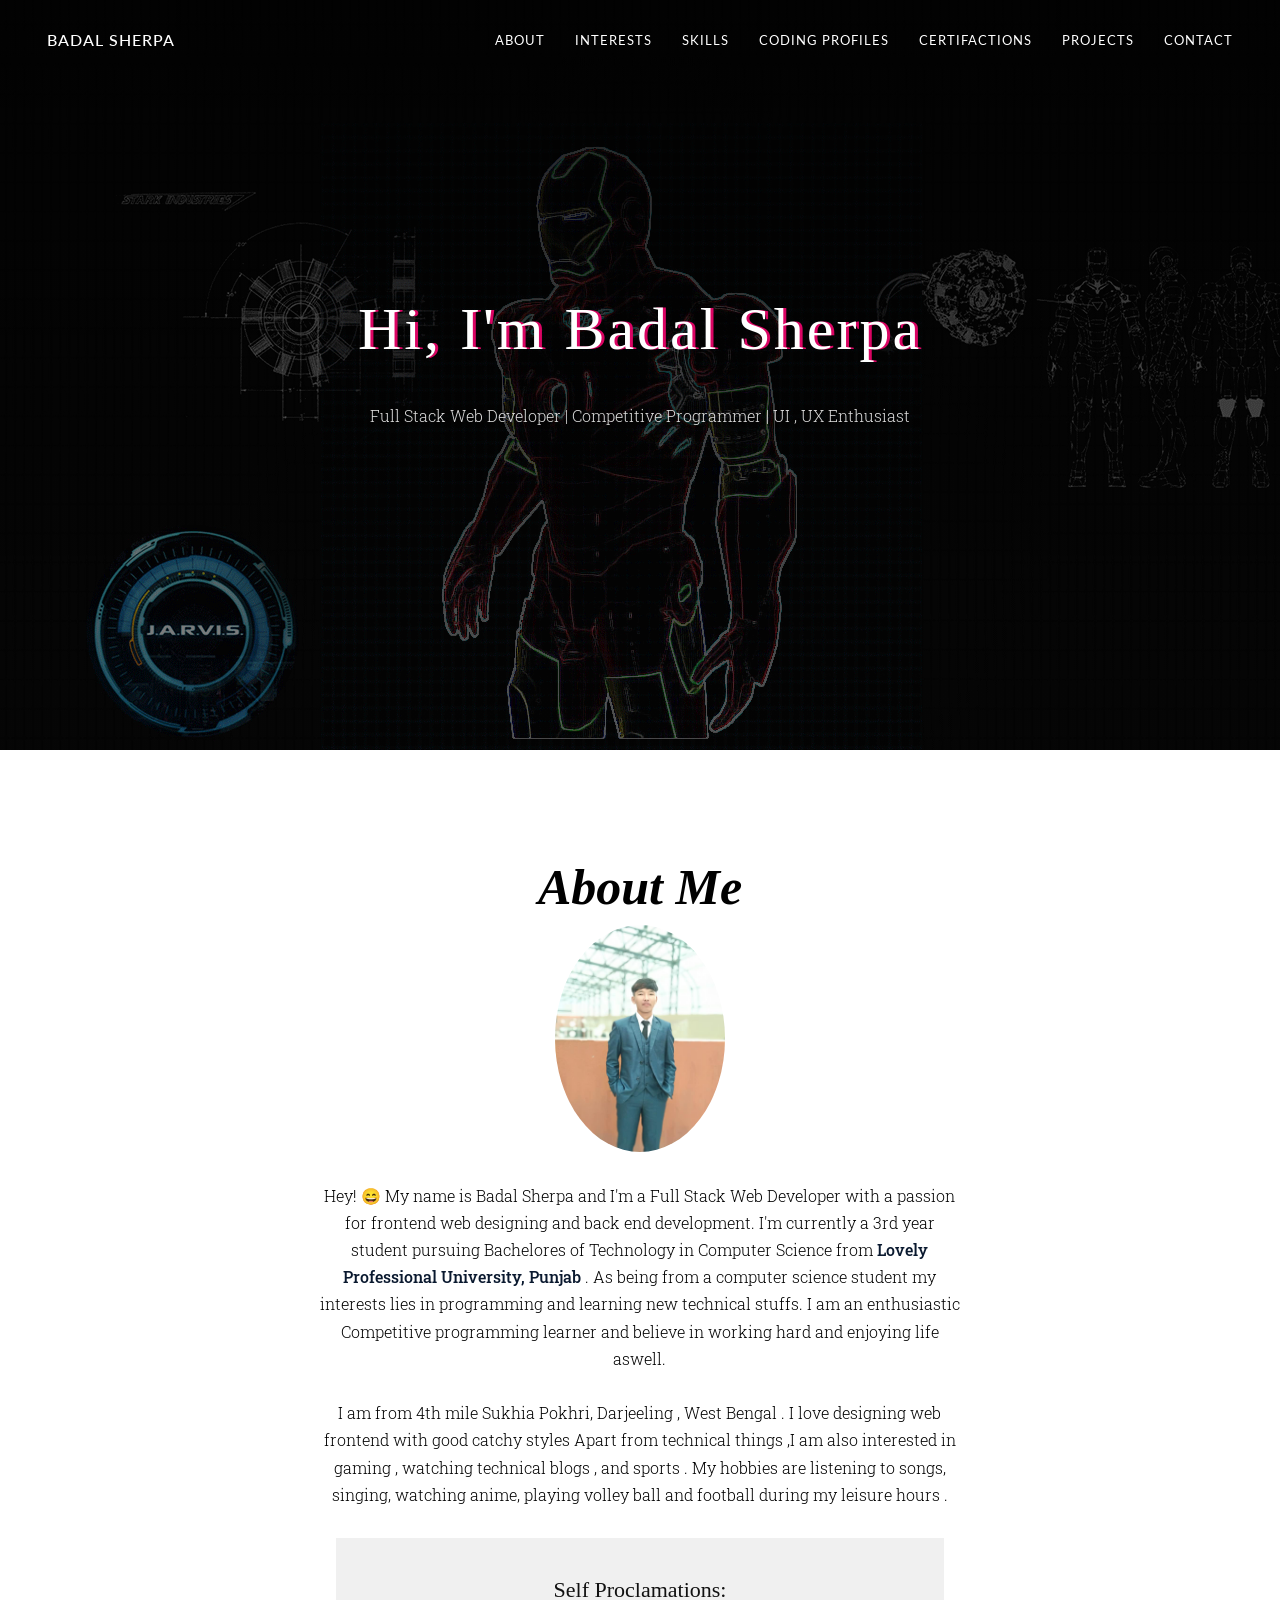
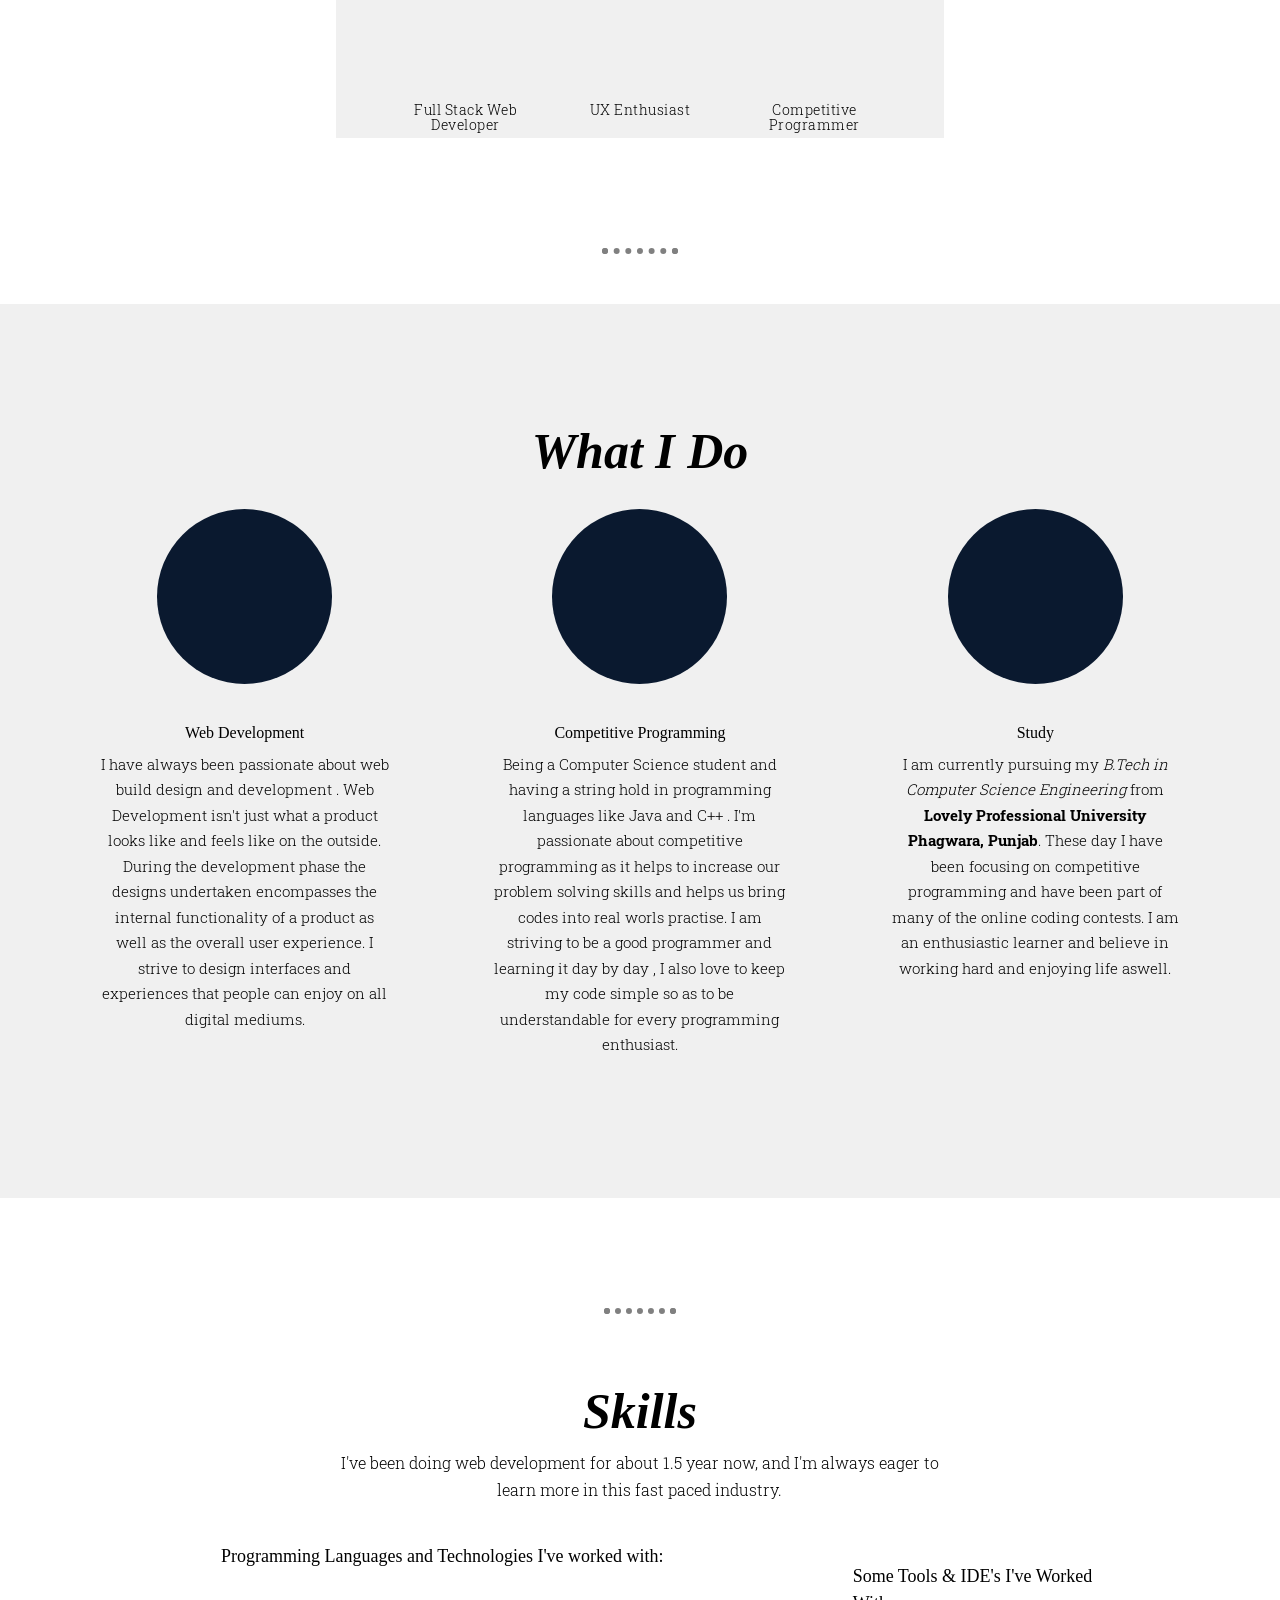
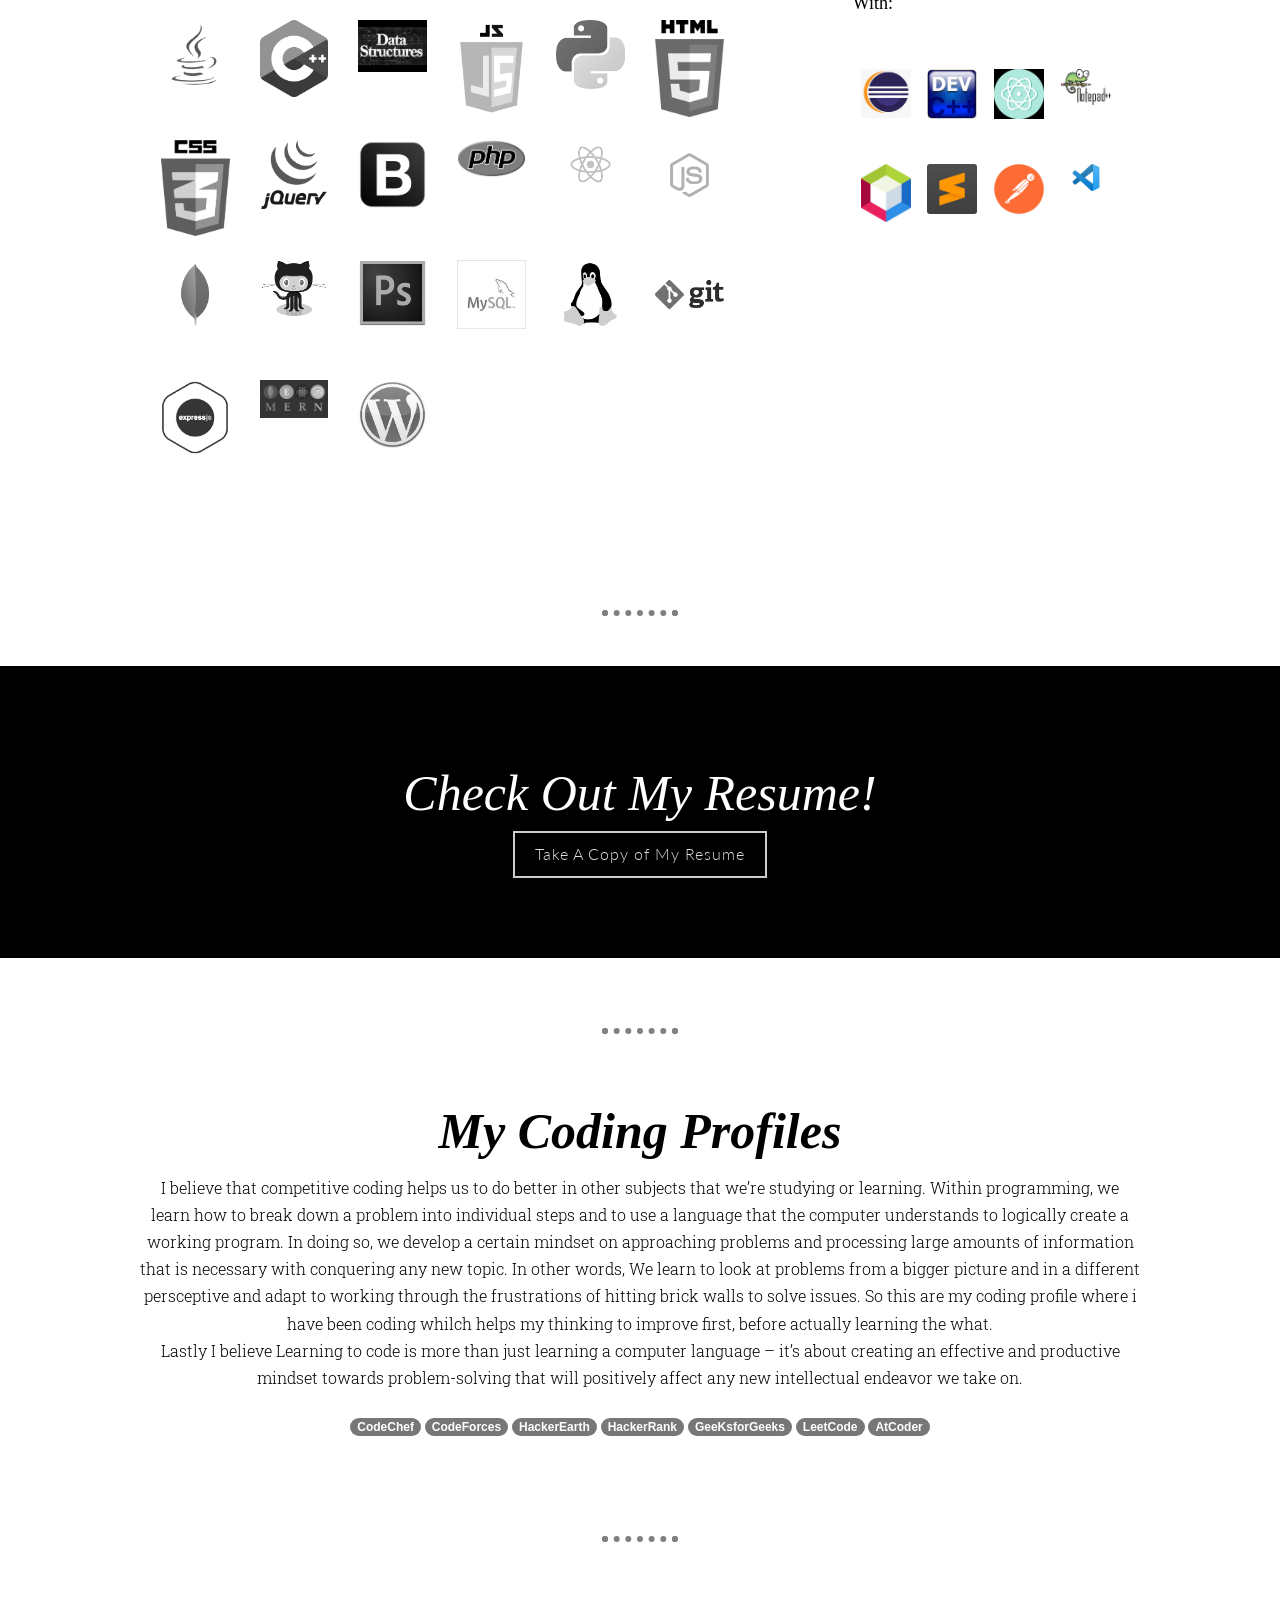
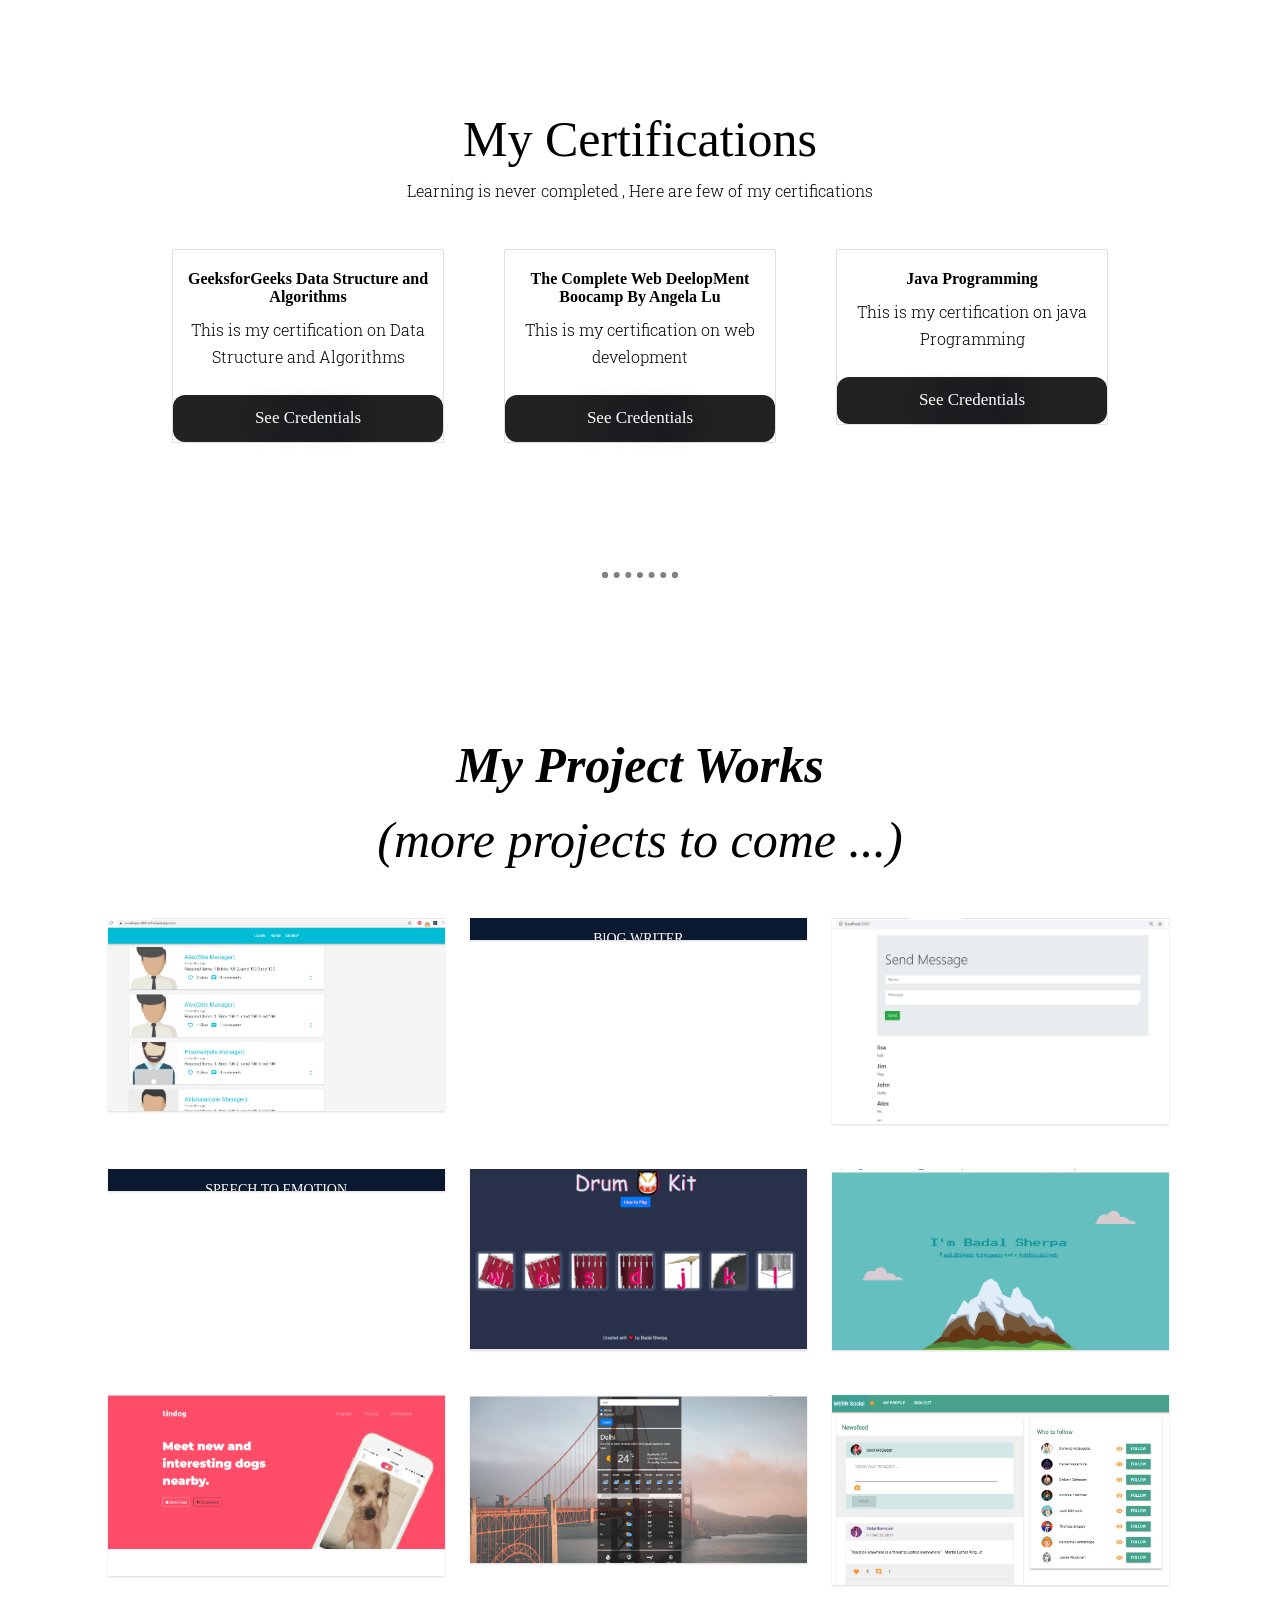
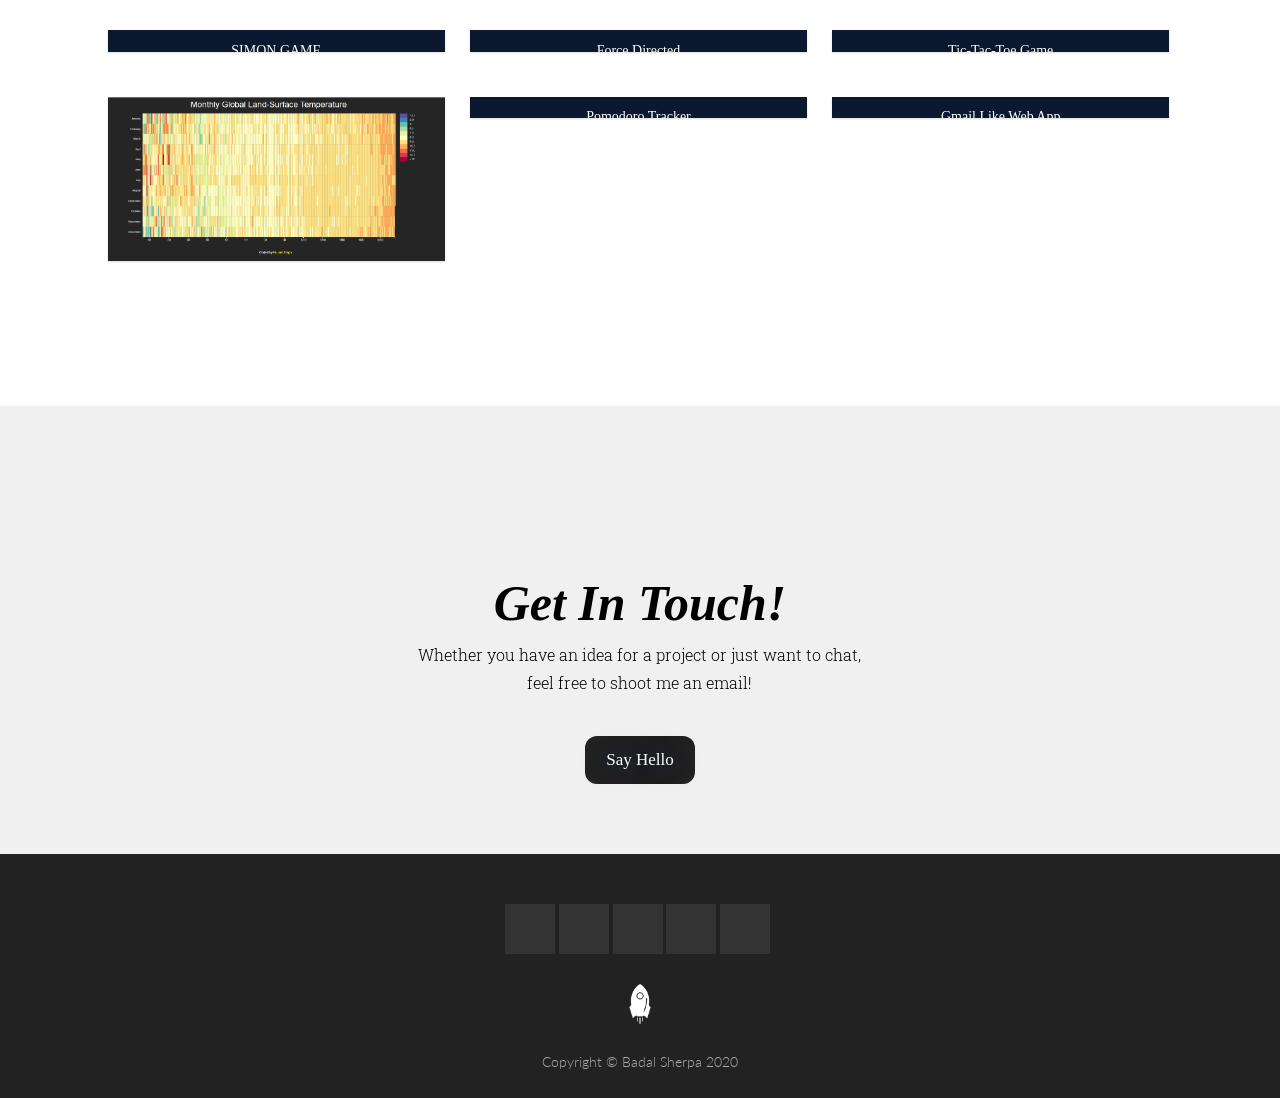
==== commit b7dd102f: "Update index.html naming change" ====
--- a/index.html
+++ b/index.html
@@ -40,8 +40,8 @@
                     <button type="button" class="navbar-toggle" data-toggle="collapse" data-target=".navbar-main-collapse">
                         <i class="fa fa-2x fa-bars"></i>
                     </button>
-                    <a class="navbar-brand page-scroll" href="">
-                        <img src="img/Badal-Changba-Logo.png" /></span>Badal Sherpa</a>
+                    <a class="navbar-brand page-scroll" href="https://www.linkedin.com/in/badal-sherpa-5799a9196/">
+                        <span><i class="fas fa-user-secret"></i></span></span>Badal Sherpa</a>
                 </div>
                 <div class="collapse navbar-collapse navbar-main-collapse">
                     <ul class="nav navbar-nav navbar-right">
@@ -217,7 +217,7 @@
                             <div class="col-md-12">
                                 <h2><em> Check Out My Resume!</em></h2>
                                 <div id="resume-button">
-                                    <a class="resume-btn wp4" href=" " target="_blank">Take A Copy of My Resume</a>
+                                    <a class="resume-btn wp4" href="BADALSHERPARESUME.pdf" target="_blank">Take A Copy of My Resume</a>
                                 </div>
                             </div>
                         </div>
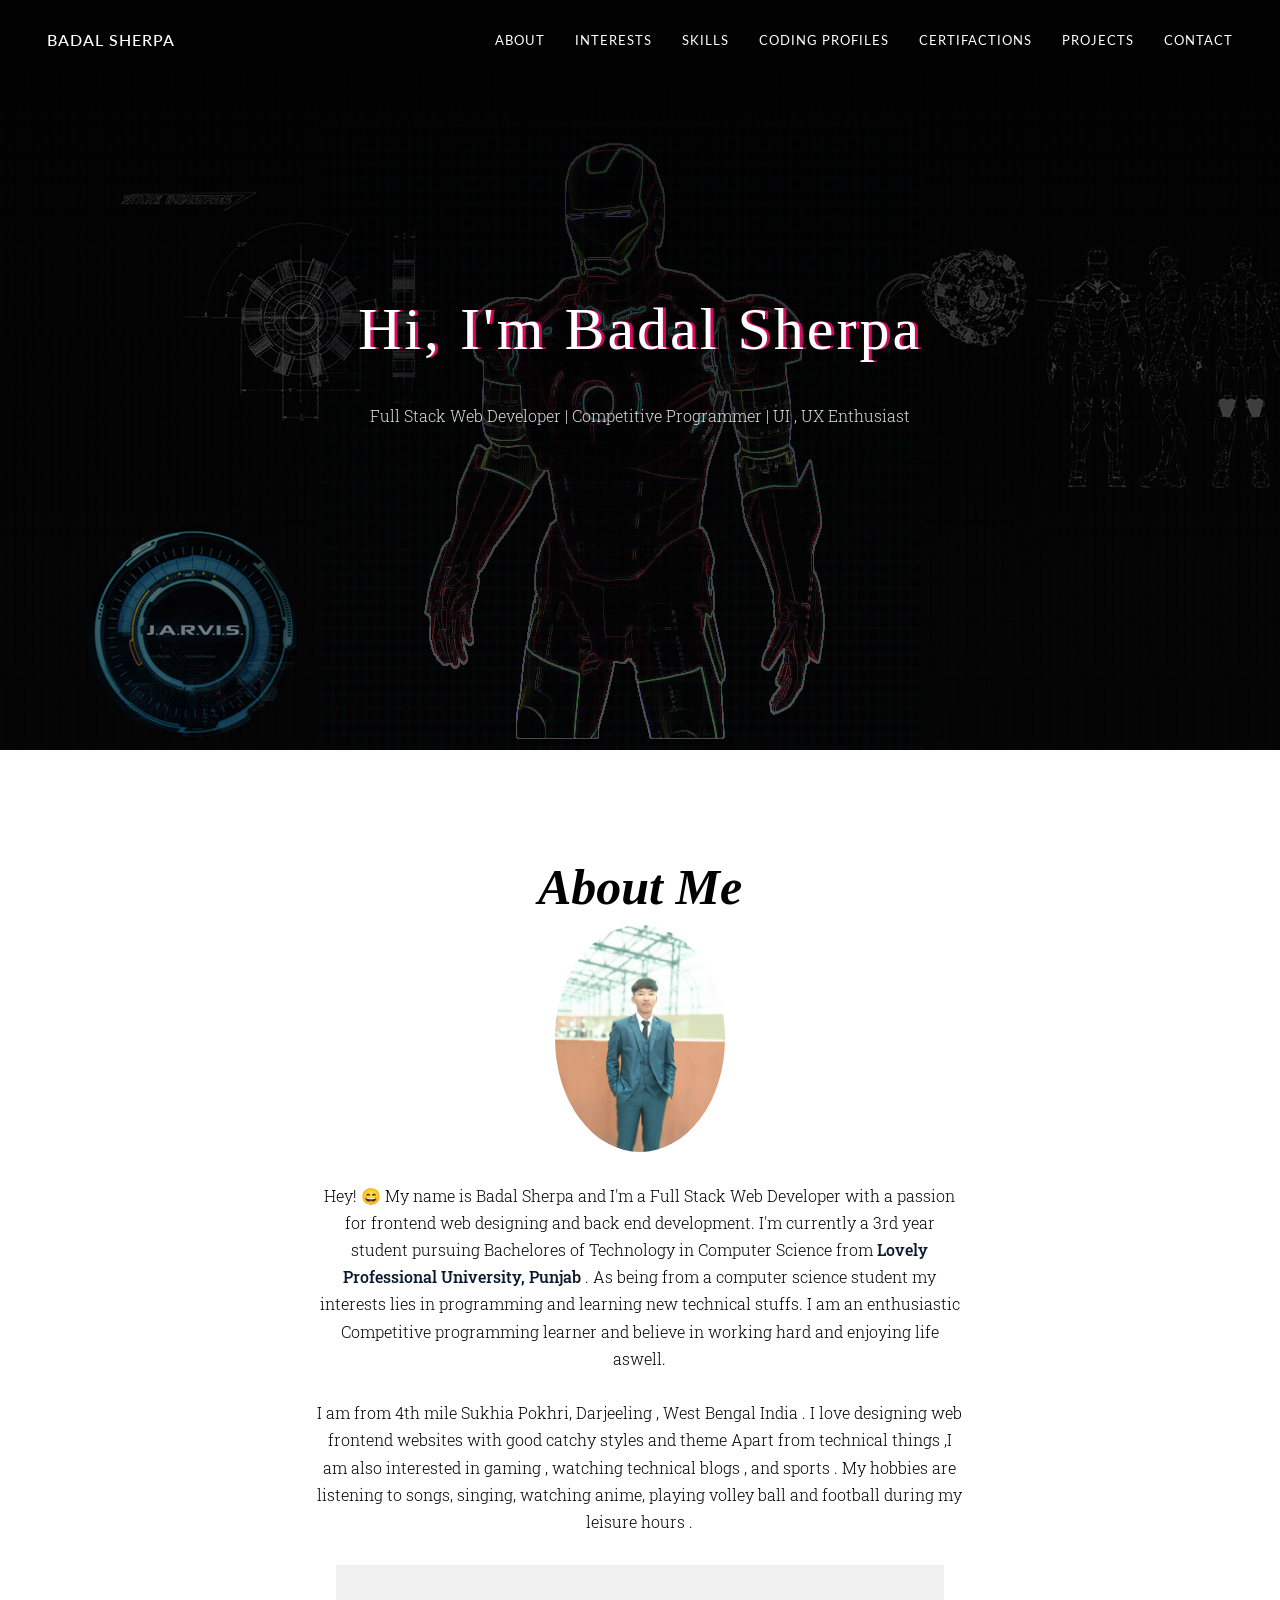
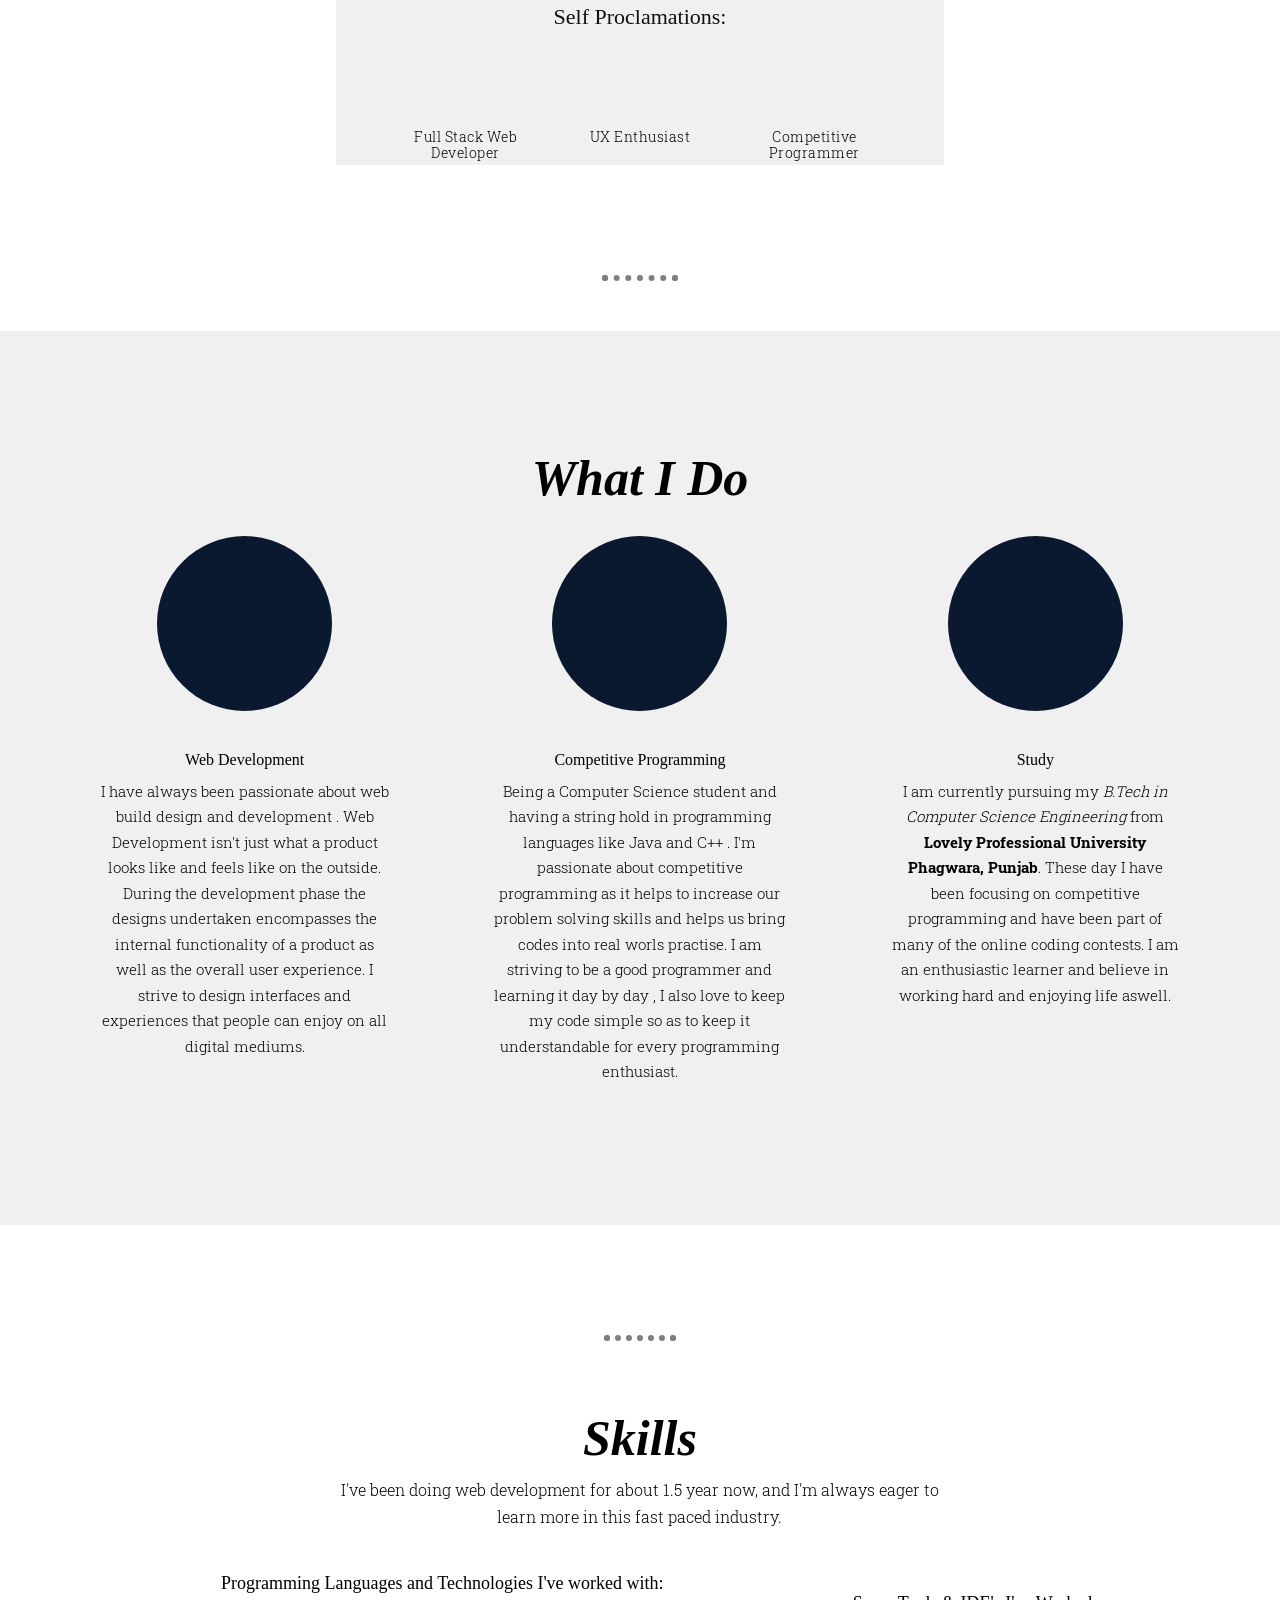
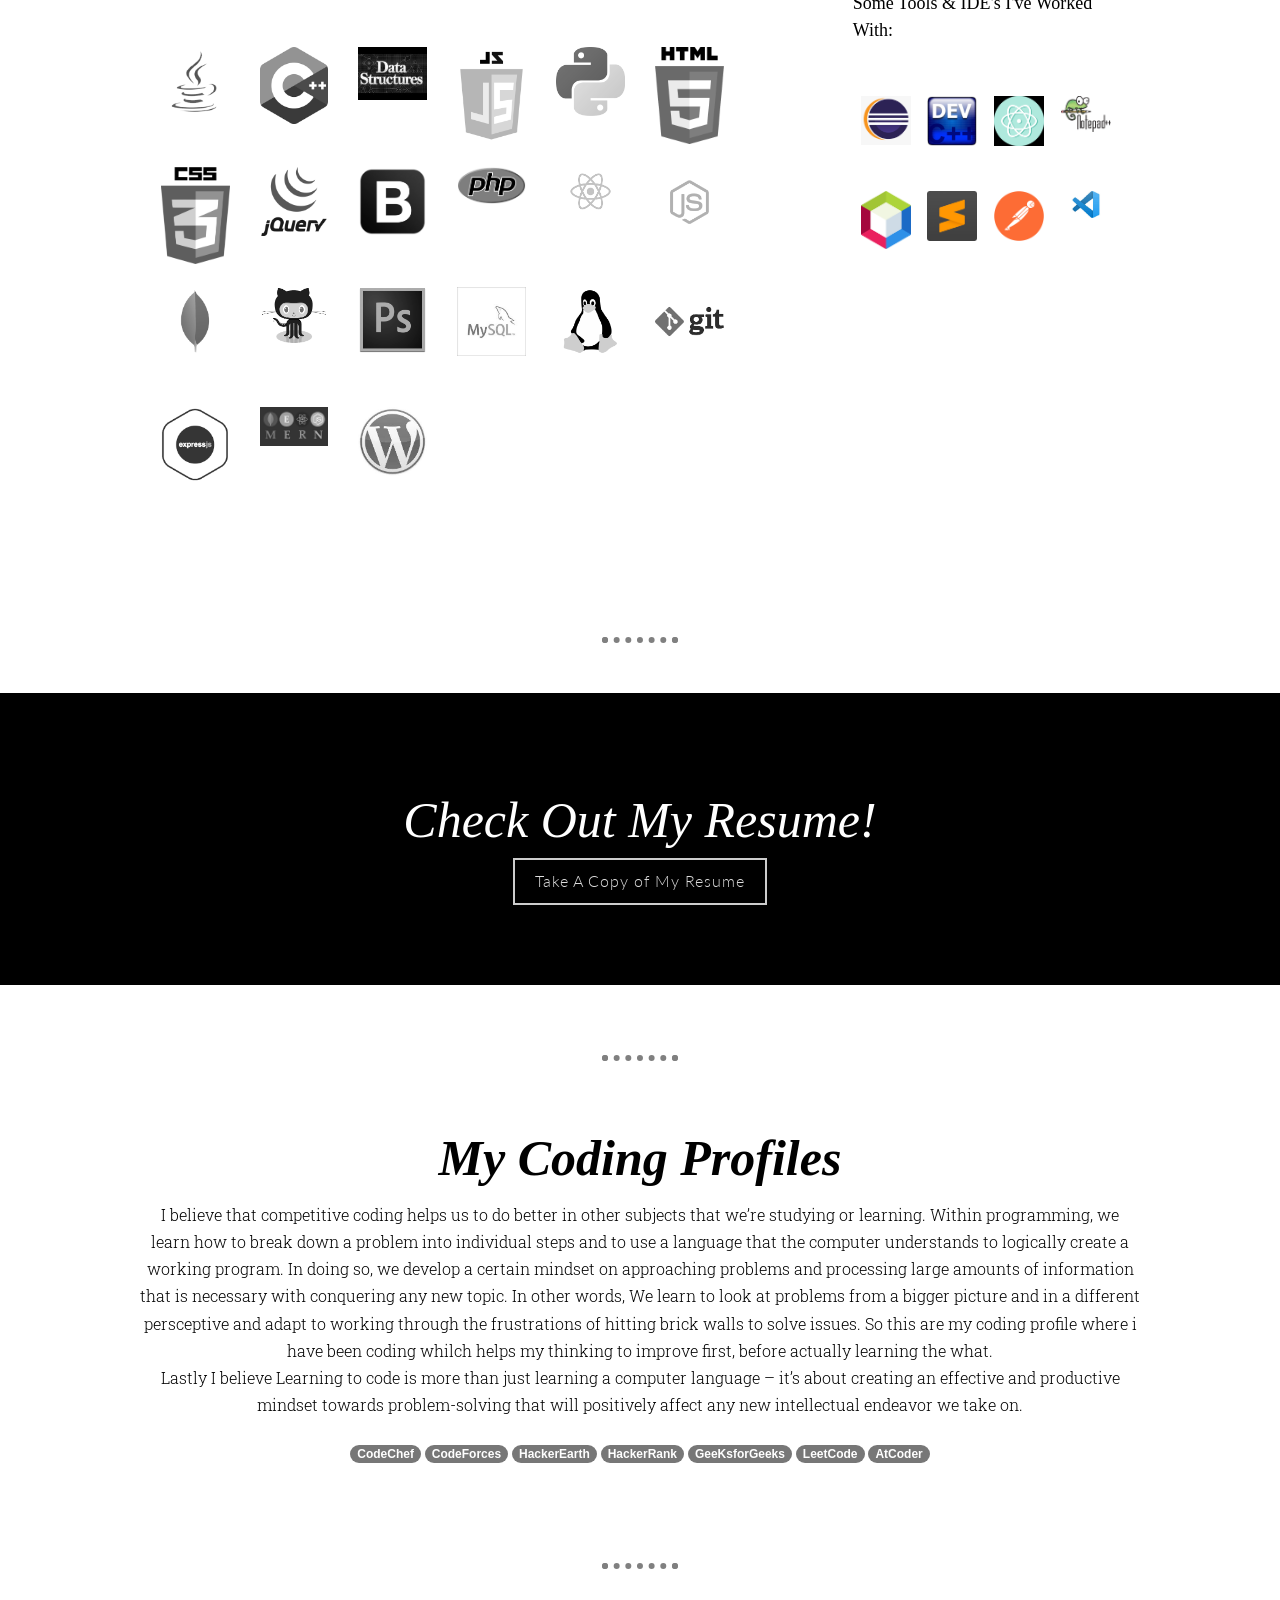
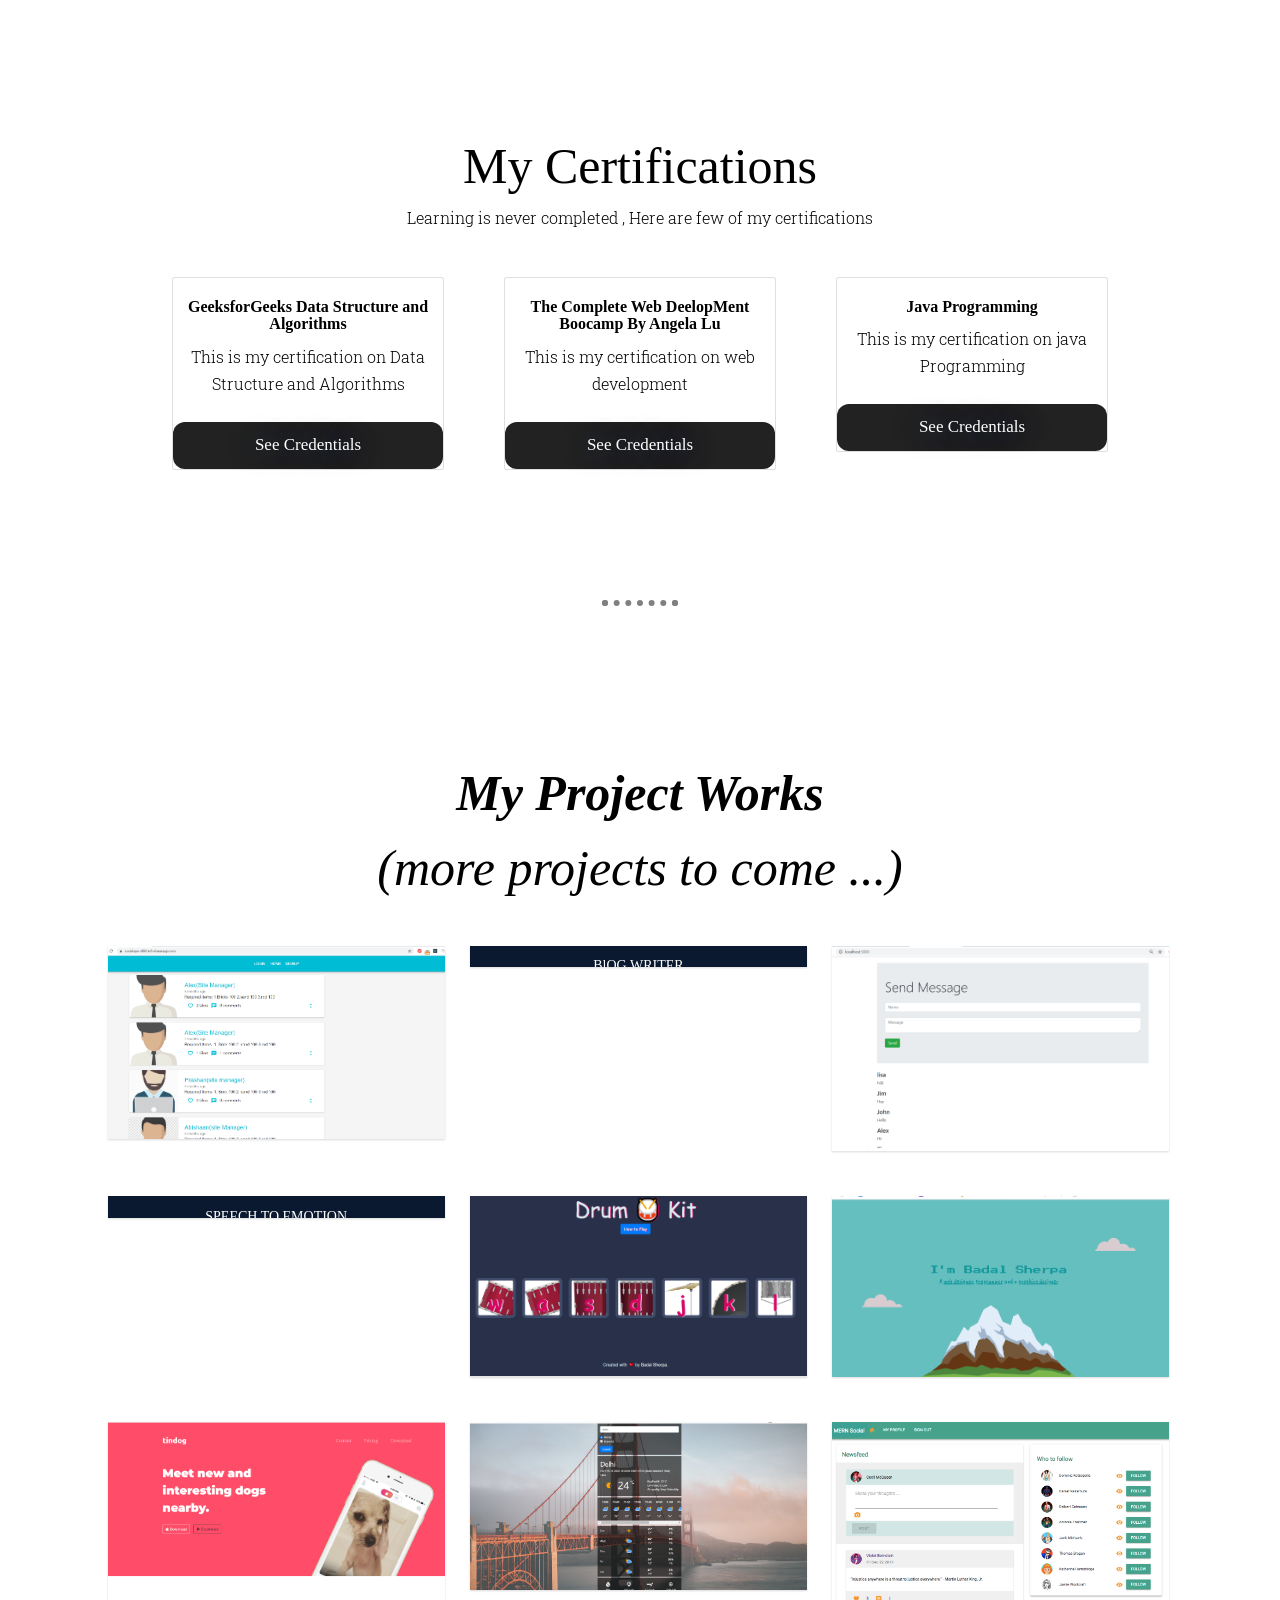
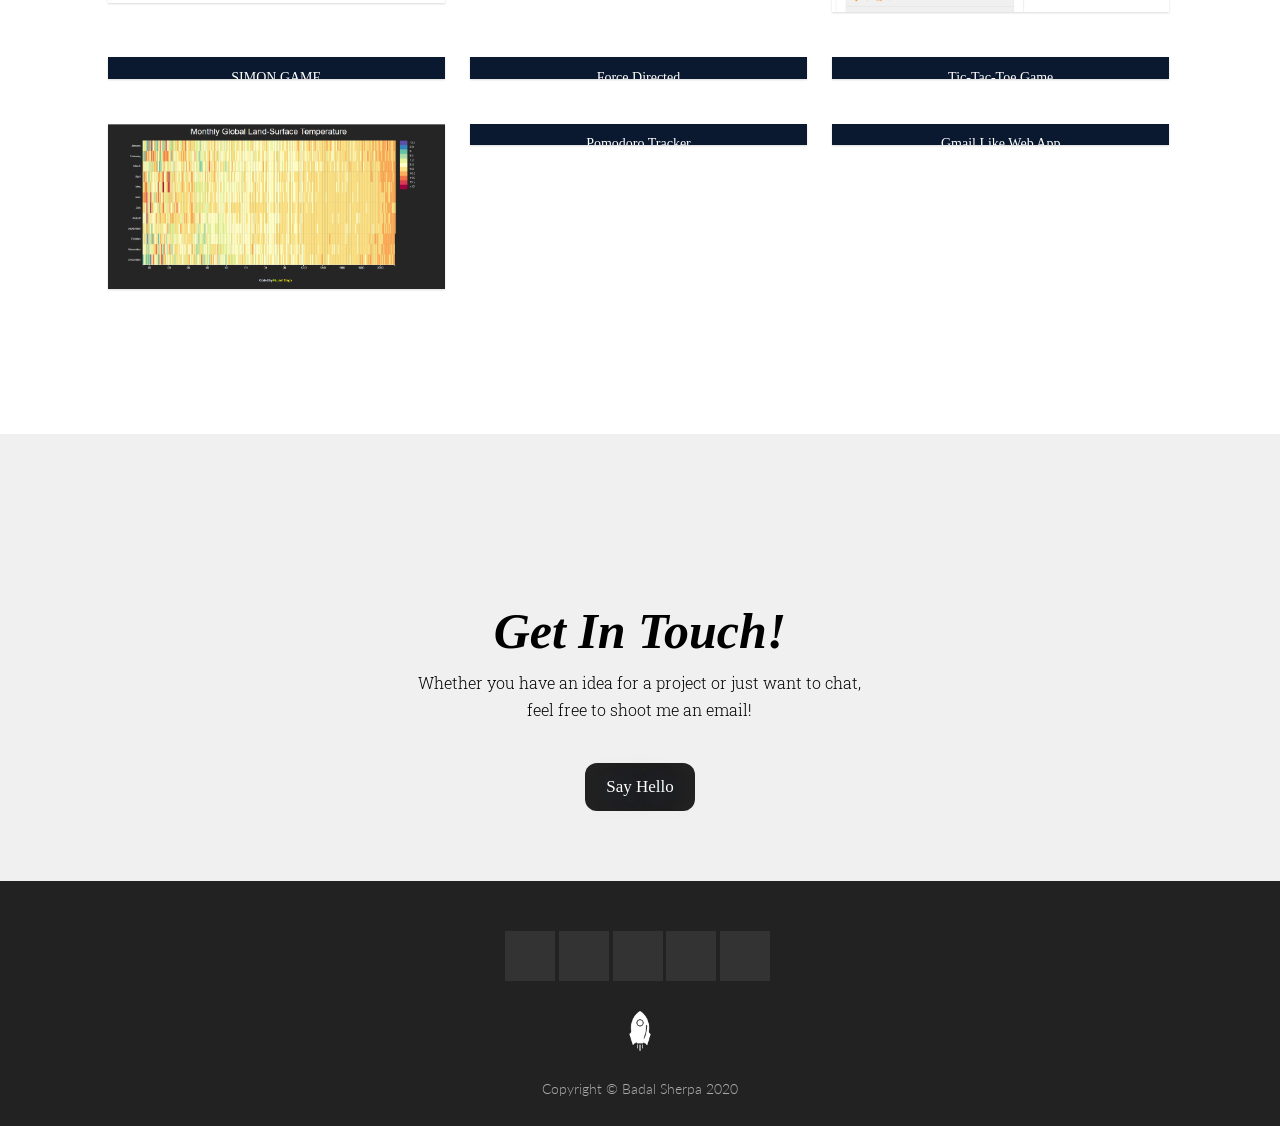
==== commit d0d2d645: "Add files via upload Index" ====
--- a/index.html
+++ b/index.html
@@ -83,7 +83,7 @@
                                from <a href="https://www.lpu.in/" target="_blank"><bold>Lovely Professional University,  Punjab</bold></a> . As being from a computer science student my interests lies in programming and learning new technical stuffs. I am an enthusiastic Competitive programming learner and believe in
                               working hard and enjoying life aswell.
                                 <br>
-                                <br>I am from 4th mile Sukhia Pokhri, Darjeeling , West Bengal . I love designing web frontend with good catchy styles
+                                <br>I am from 4th mile Sukhia Pokhri, Darjeeling , West Bengal India . I love designing web frontend websites with good catchy styles and theme
                                 Apart from technical things ,I am also interested in gaming , watching technical blogs , and sports . My hobbies are listening to songs, singing, watching anime, playing volley ball and football during my leisure hours .
                             </p>
                         </div>
@@ -126,7 +126,7 @@
                         <div class="col-md-4 wp2 delay-025s">
                             <div class="icon"><i class="fa fa-laptop"></i></div>
                             <h3>Competitive Programming</h3>
-                            <p>Being a Computer Science student and having a string hold in programming languages like Java and C++ . I'm passionate about competitive programming as it helps to increase our  problem solving skills and helps us bring codes into real worls practise. I am striving to be a good programmer and learning it day by day , I also love to keep my code simple so as to be understandable for every programming enthusiast.</p>
+                            <p>Being a Computer Science student and having a string hold in programming languages like Java and C++ . I'm passionate about competitive programming as it helps to increase our  problem solving skills and helps us bring codes into real worls practise. I am striving to be a good programmer and learning it day by day , I also love to keep my code simple so as to keep it understandable for every programming enthusiast.</p>
                         </div>
                         <div class="col-md-4 wp2 delay-05s">
                             <div class="icon"><i class="fa fa-book"></i></div>
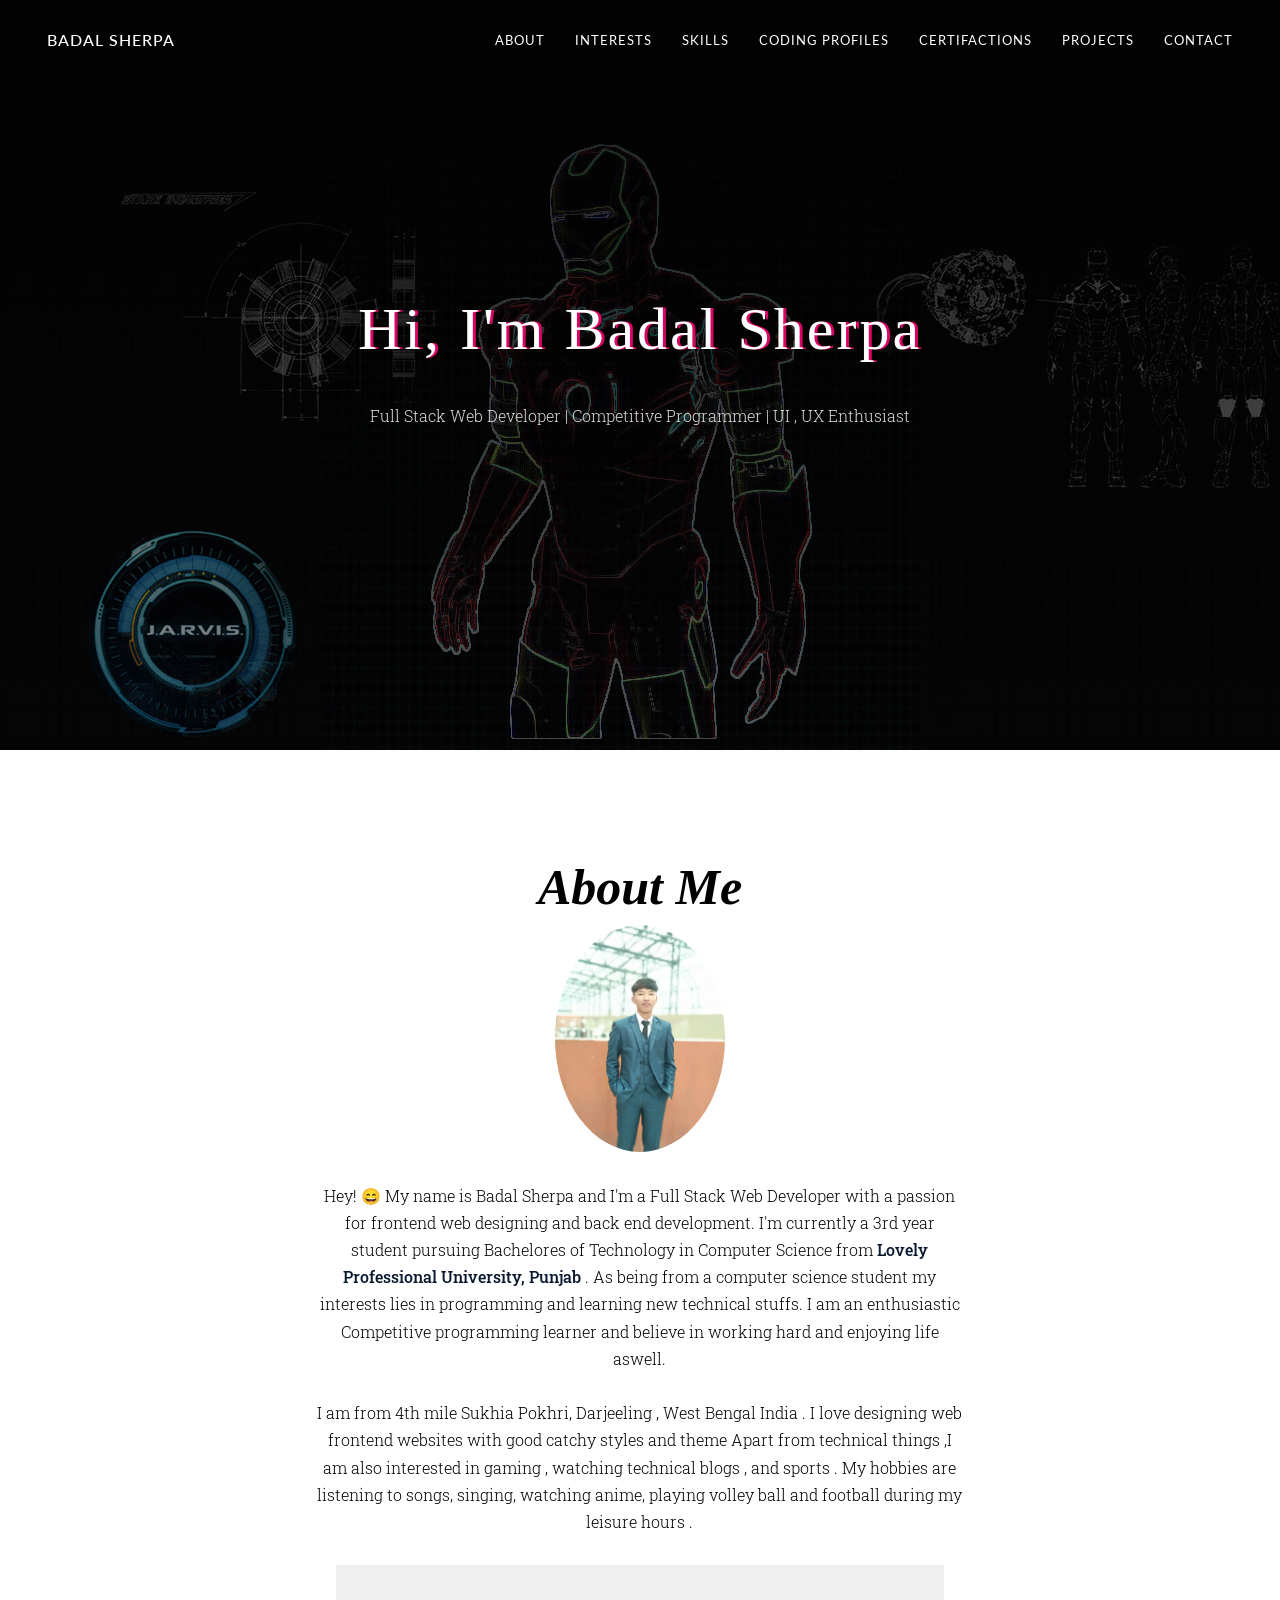
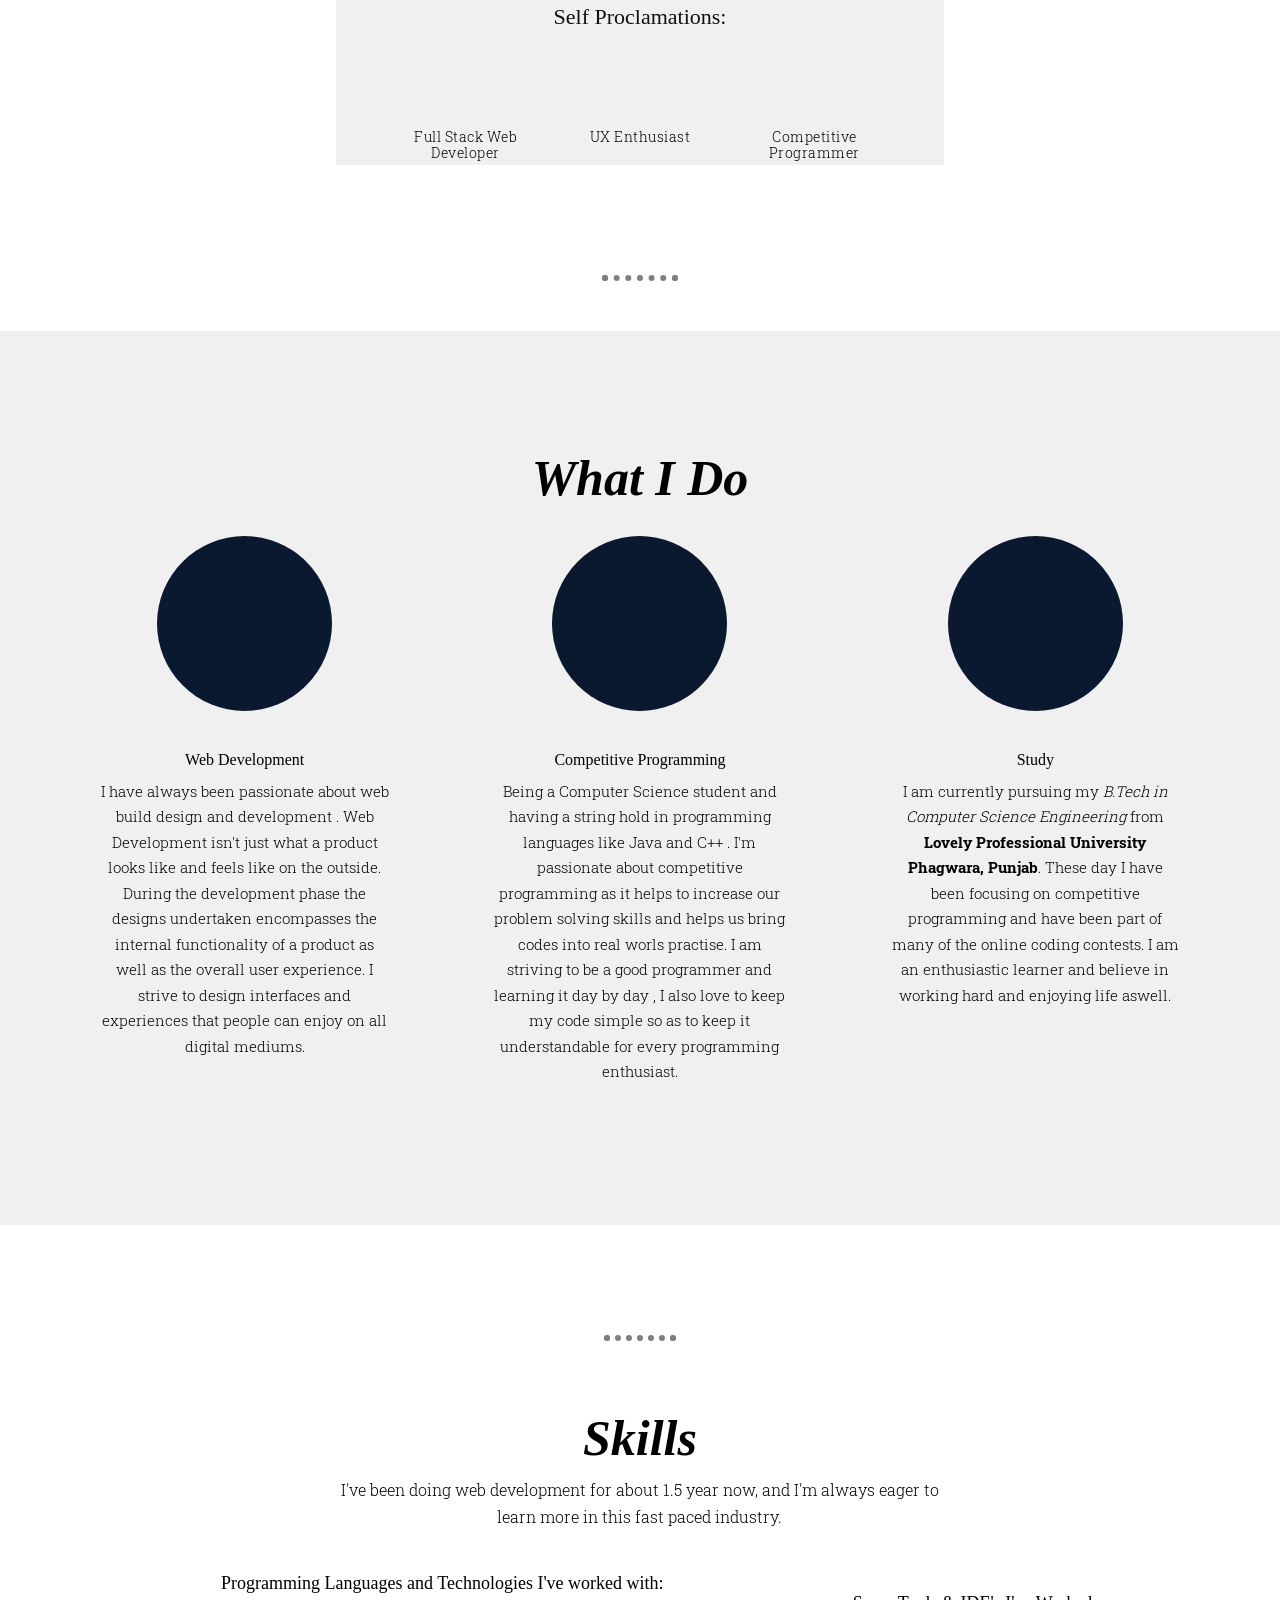
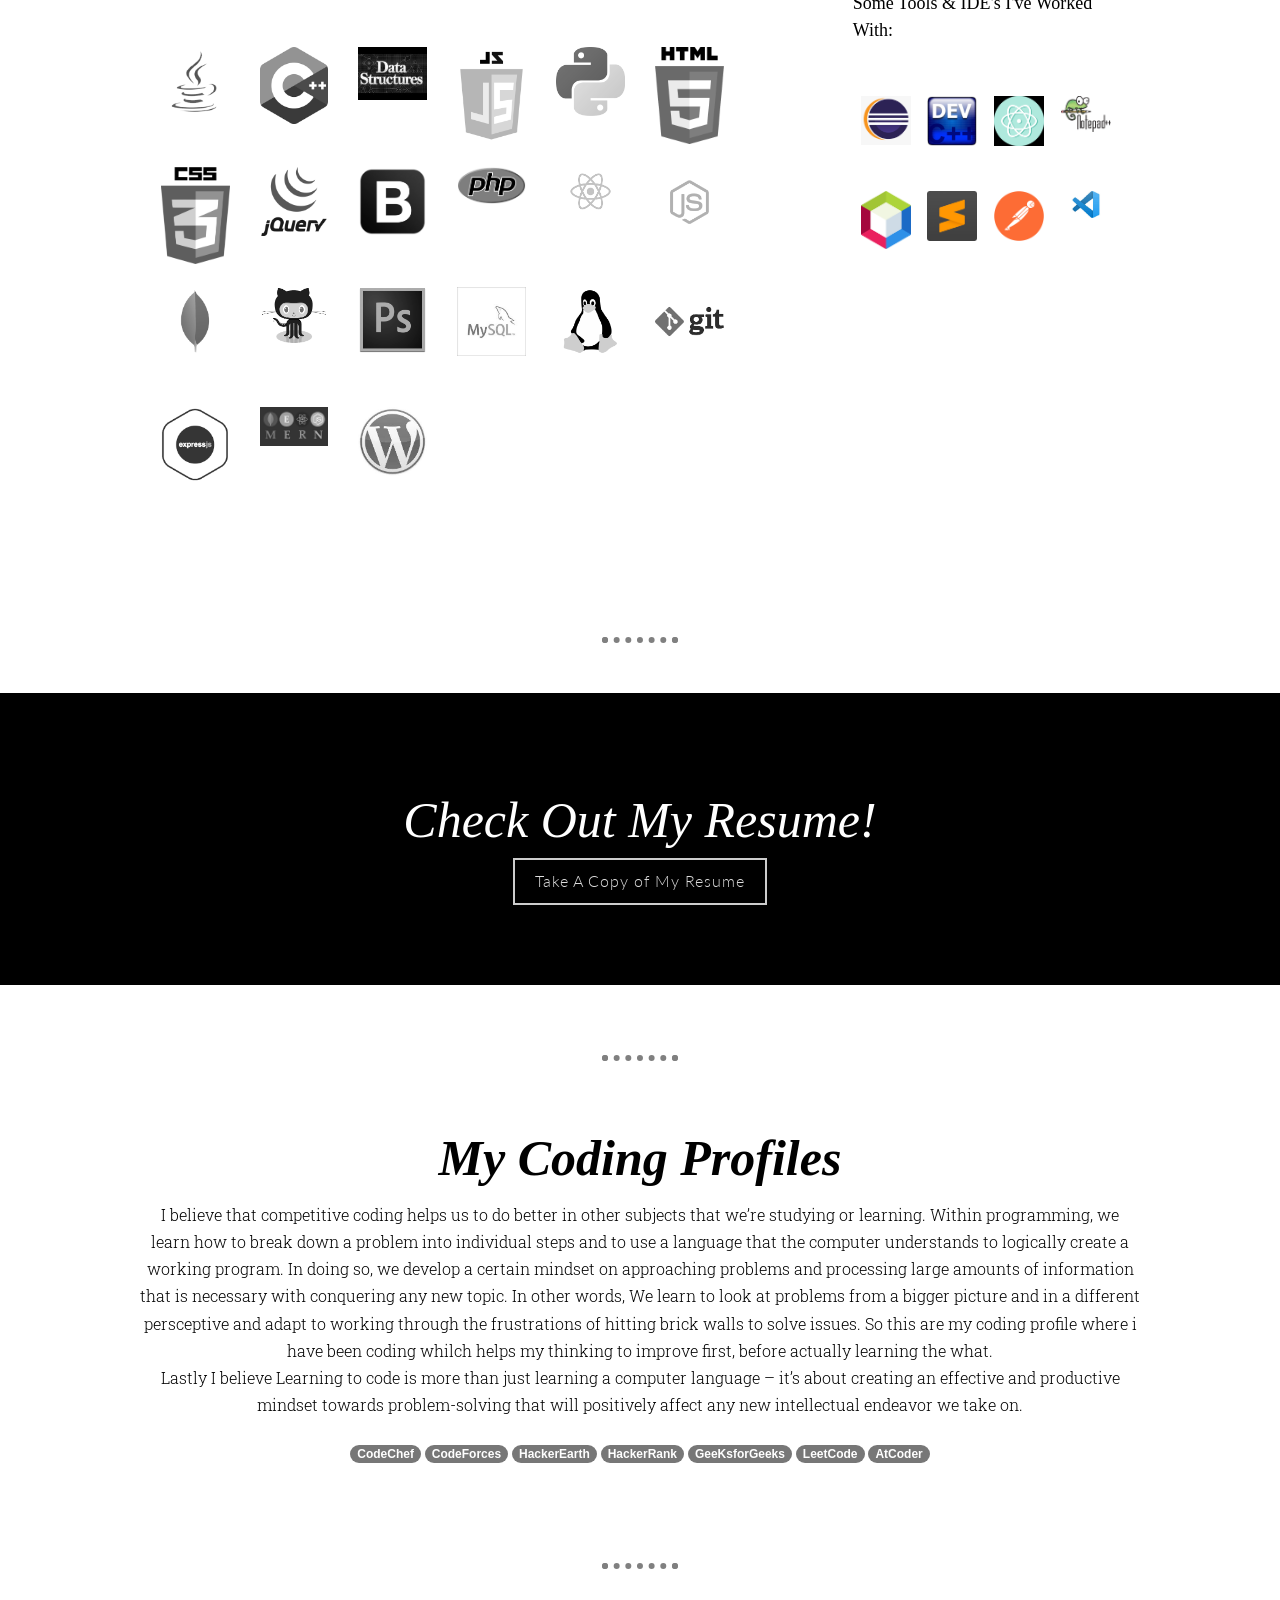
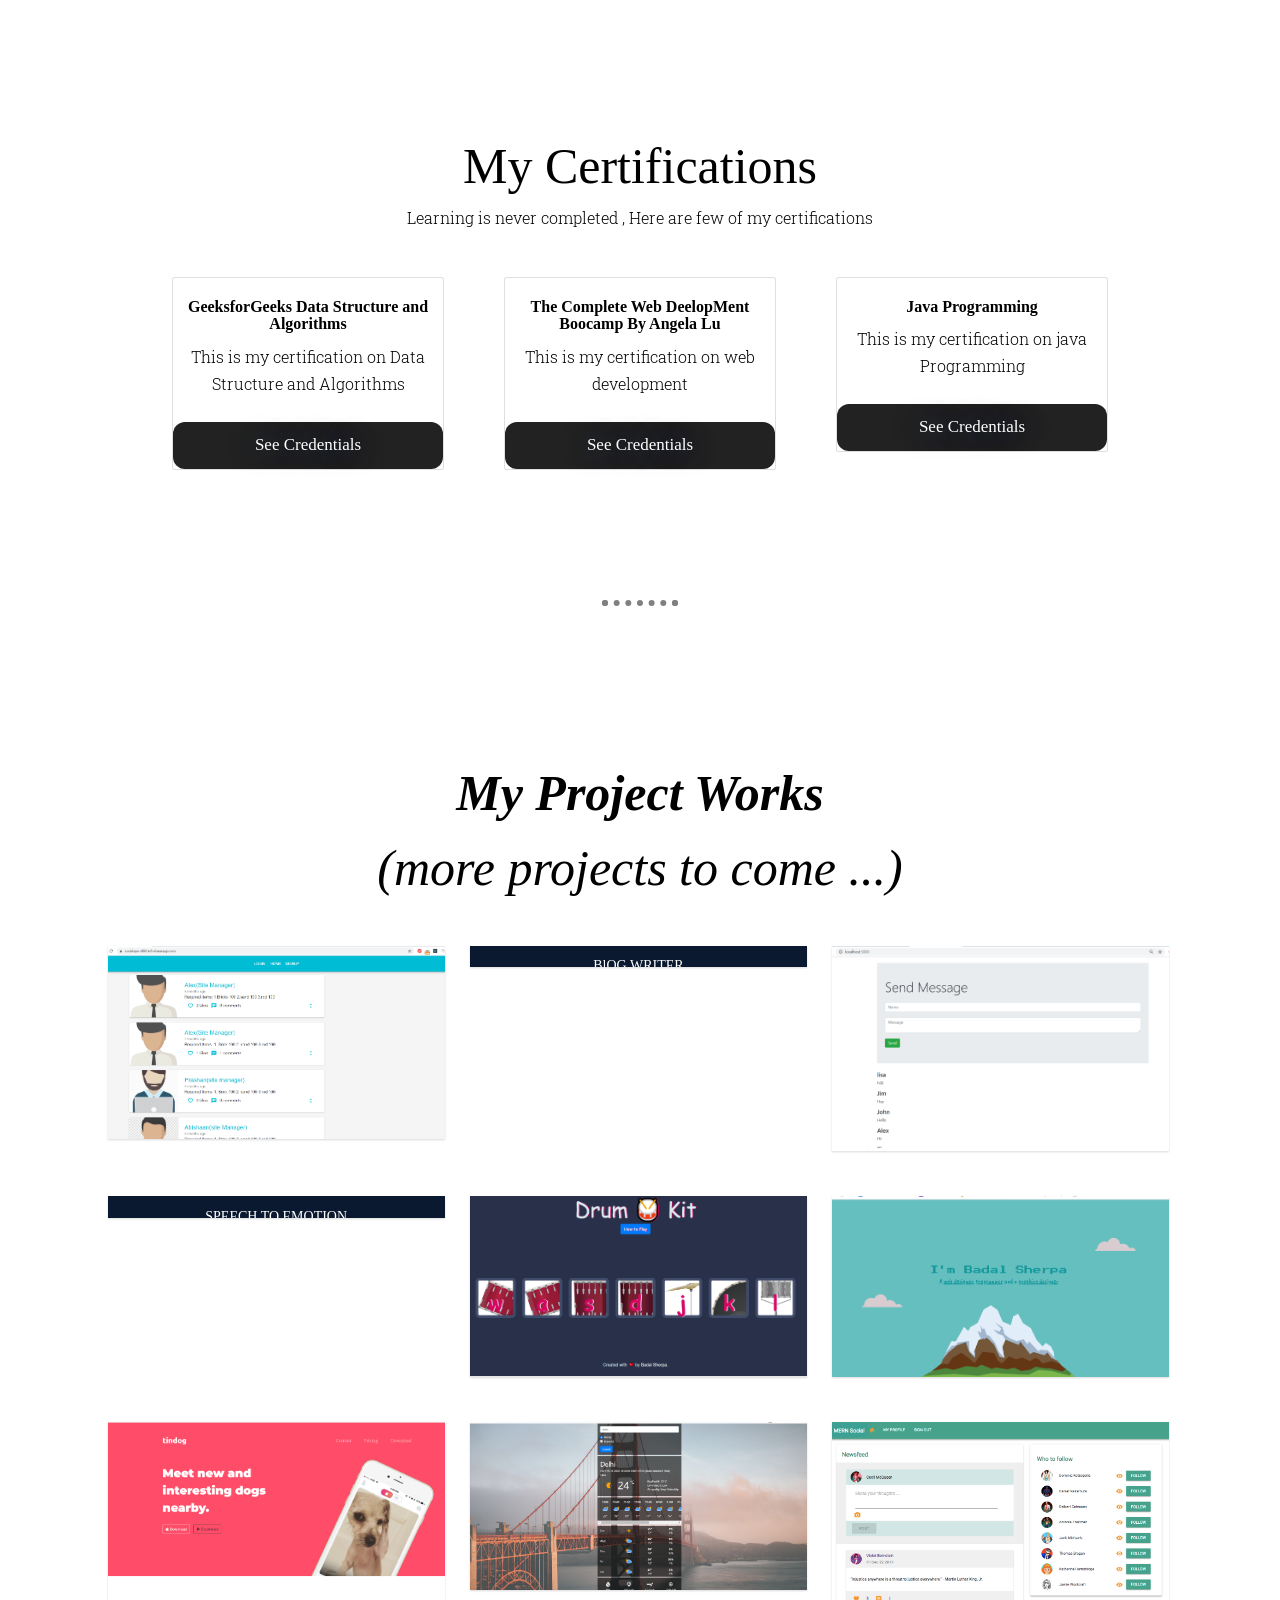
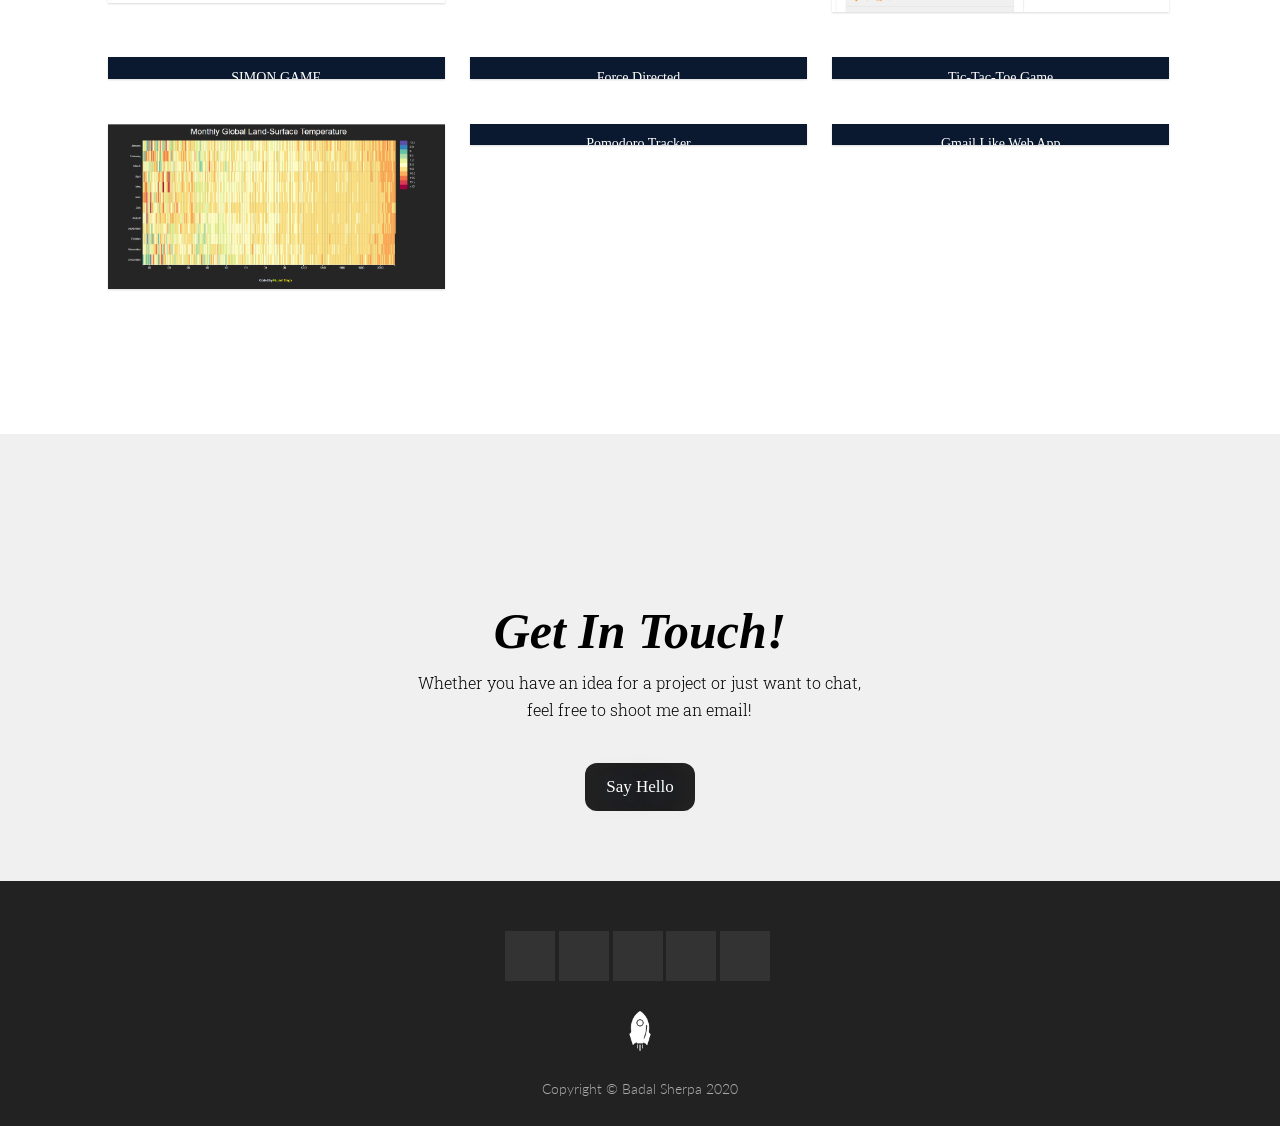
==== commit 5753a318: "Update index.html" ====
--- a/index.html
+++ b/index.html
@@ -537,10 +537,10 @@
                     </div>
                     <div class="modal-body">
                         <p>
-                            <img class="img-responsive img-centered" src="img/social.png" alt="">
+                            <img class="img-responsive img-centered" src="img/g" alt="">
                         </p>
                         <p class="modal-description">Social App is a web application that was built with the React and Firebase for my web development class.I made this web application for my side project . I recently learned React and Firebase, so I was looking for some sort of project where I could practice and gain experience with them. After going through a ton of ideas, I decided to build a web application.The app uses React and Redux to manage the front-end and Firebase to manage the backend.  </p>
-                        <p class="visit"><a href="#" target="_blank" id="visit-btn">Visit Site</a> or <a href="https://github.com/Kuljeet-123/Social-App-Using-React-And-Firebase-Client" target="_blank" id="visit-btn">View Source</a></p>
+                        <p class="visit"><a href="#" target="_blank" id="visit-btn">Visit Site</a> or <a href="" target="_blank" id="visit-btn">View Source</a></p>
                     </div>
                     <div class="modal-footer">
                         <button type="button" class="btn btn-default" data-dismiss="modal">Close</button>
@@ -787,7 +787,7 @@
                             <img class="img-responsive img-centered" src="img/force.png" alt="">
                         </p>
                         <p class="modal-description">You can see a Force-directed Graph that shows which countries share borders.This is the side project using HTML,CSS,JS and D3.In this you can see each country's flag on its node. </p>
-                        <p class="visit"><a href="https://kuljeet-123.github.io/Force-Directed/" target="_blank" id="visit-btn">Visit Site</a> or <a href="https://github.com/Kuljeet-123/Force-Directed" target="_blank" id="visit-btn">View Source</a></p>
+                        <p class="visit"><a href="" target="_blank" id="visit-btn">Visit Site</a> or <a href="" target="_blank" id="visit-btn">View Source</a></p>
                     </div>
                     <div class="modal-footer">
                         <button type="button" class="btn btn-default" data-dismiss="modal">Close</button>
@@ -833,7 +833,7 @@
                             <img class="img-responsive img-centered" src="img/heatmap.png" alt="">
                         </p>
                         <p class="modal-description"> We can view a heat map with data represented both on the Y and X axis. In this each cell is colored based its relationship to other data and you can mouse over a cell in the heat map to get more exact information.</p>
-                        <p class="visit"><a href="https://kuljeet-123.github.io/Heatmap/" target="_blank" id="visit-btn">Visit Site</a> or <a href="https://github.com/Kuljeet-123/Heatmap" target="_blank" id="visit-btn">View Source</a></p>
+                        <p class="visit"><a href="" target="_blank" id="visit-btn">Visit Site</a> or <a href="" target="_blank" id="visit-btn">View Source</a></p>
                     </div>
                     <div class="modal-footer">
                         <button type="button" class="btn btn-default" data-dismiss="modal">Close</button>
@@ -855,7 +855,7 @@
                             <img class="img-responsive img-centered" src="img/pomodoro.png" alt="">
                         </p>
                         <p class="modal-description"> Pomodoro Tracker lets you set a to-do list and track work by individual category. It also tracks how many Poms you have done automatically. It can start a 25 minute pomodoro, and the timer will go off once 25 minutes has elapsed. You can reset the clock for your next pomodoro. You can customize the length of each pomodoro.</p>
-                        <p class="visit"><a href="https://kuljeet-123.github.io/Pomodoro-Clock/" target="_blank" id="visit-btn">Visit Site</a> or <a href="https://github.com/Kuljeet-123/Pomodoro-Clock" target="_blank" id="visit-btn">View Source</a></p>
+                        <p class="visit"><a href="" target="_blank" id="visit-btn">Visit Site</a> or <a href="" target="_blank" id="visit-btn">View Source</a></p>
                     </div>
                     <div class="modal-footer">
                         <button type="button" class="btn btn-default" data-dismiss="modal">Close</button>
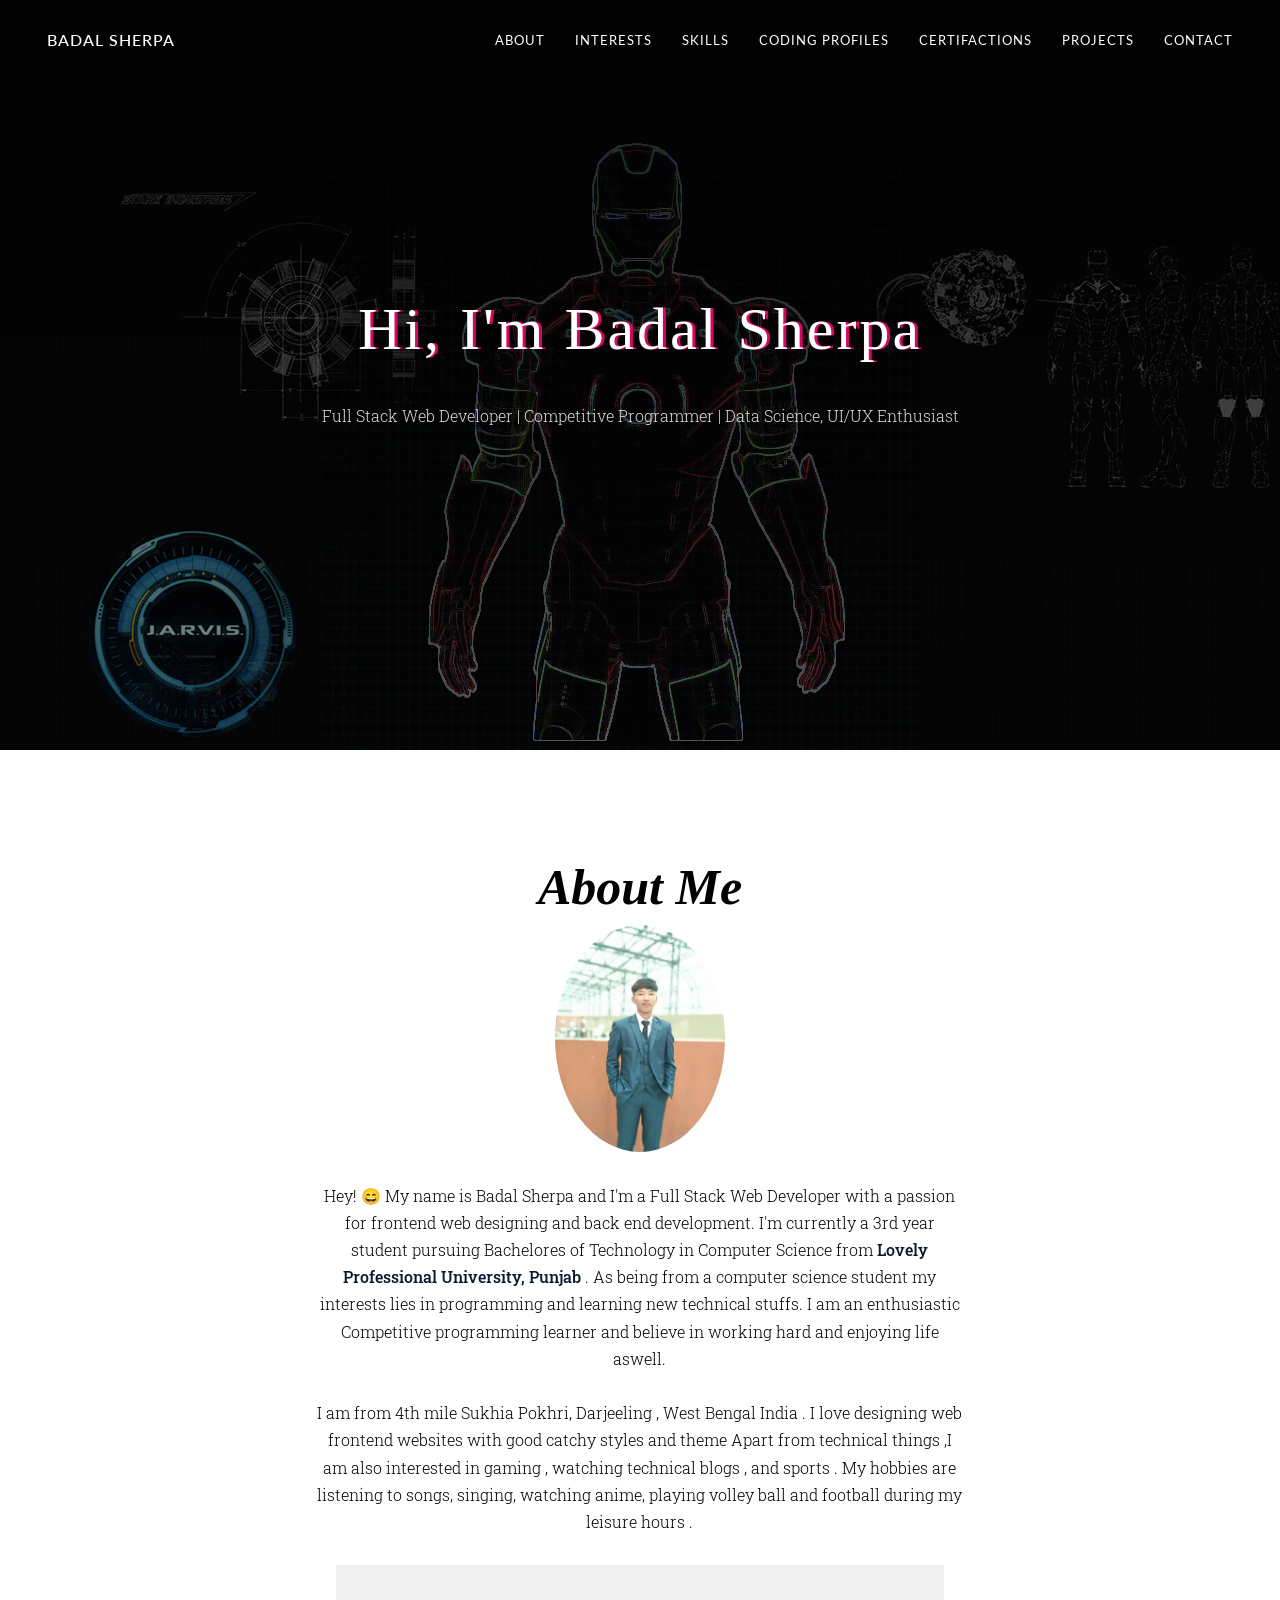
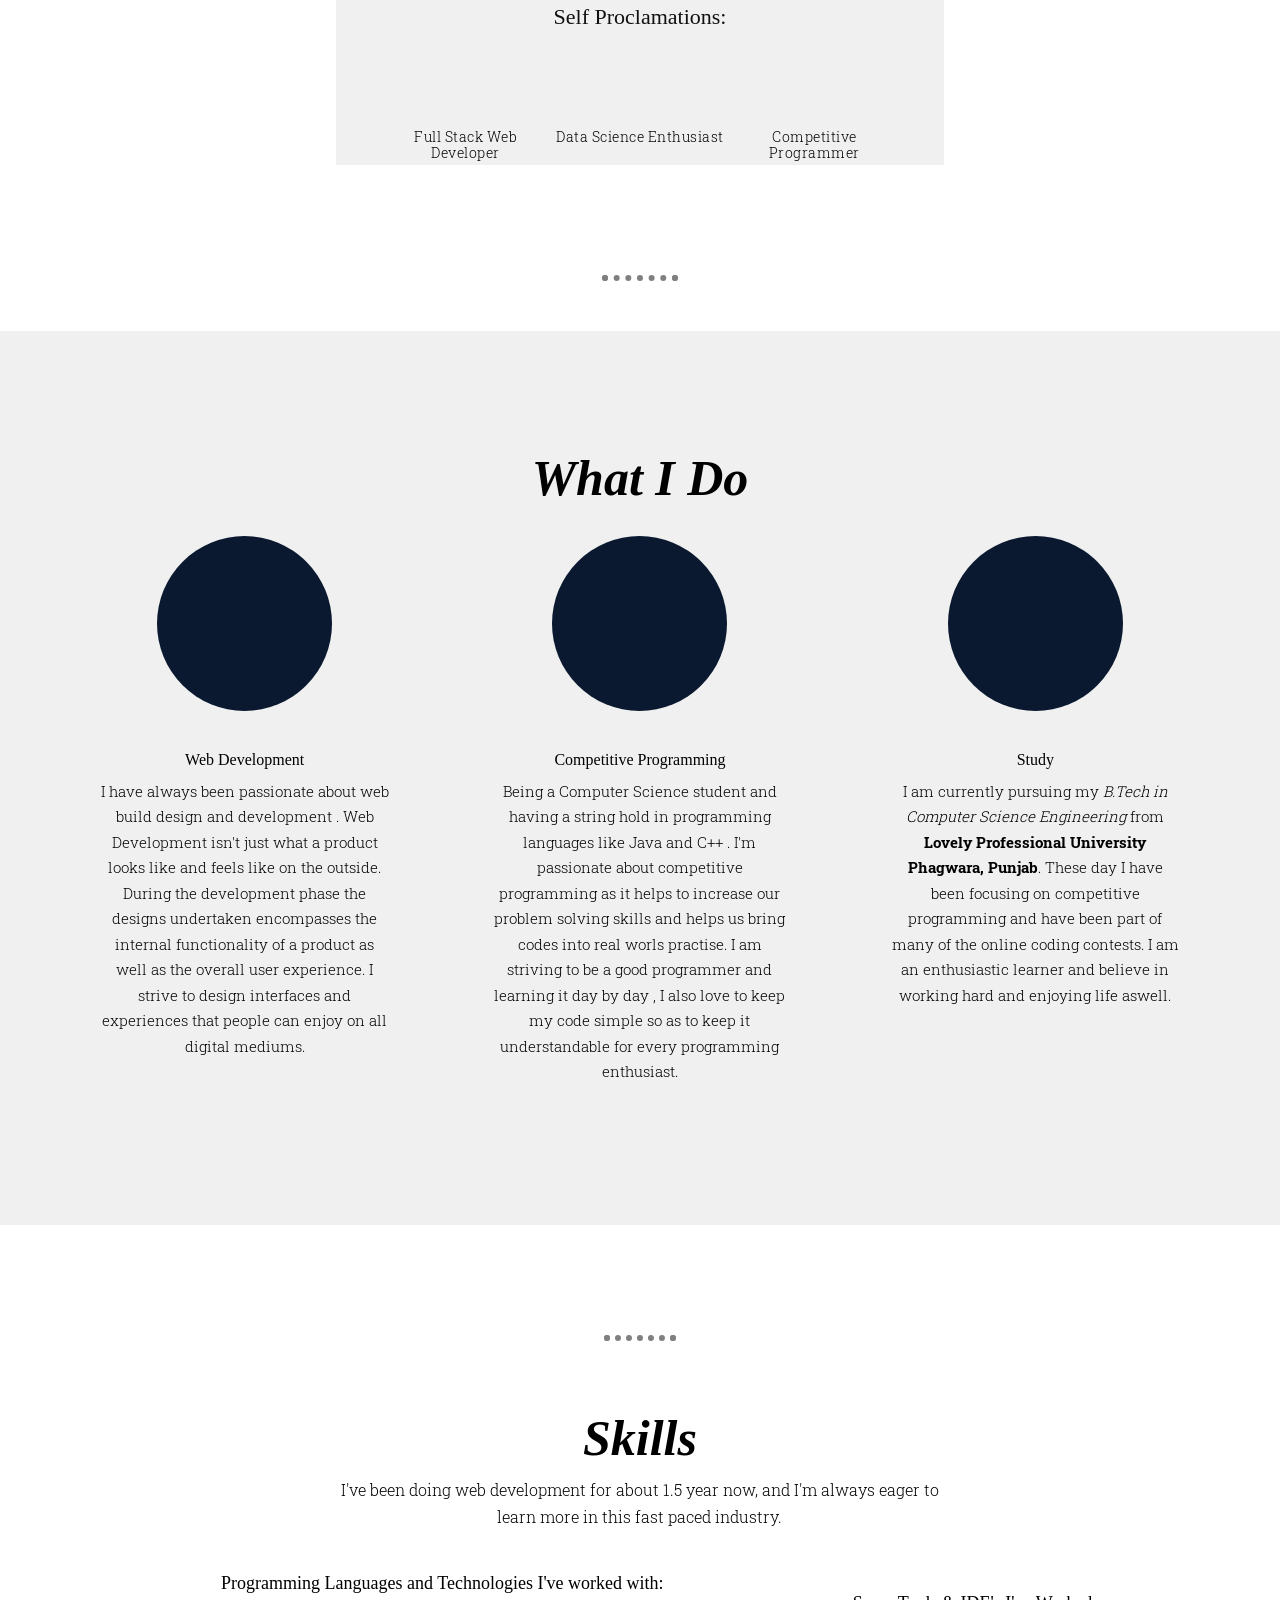
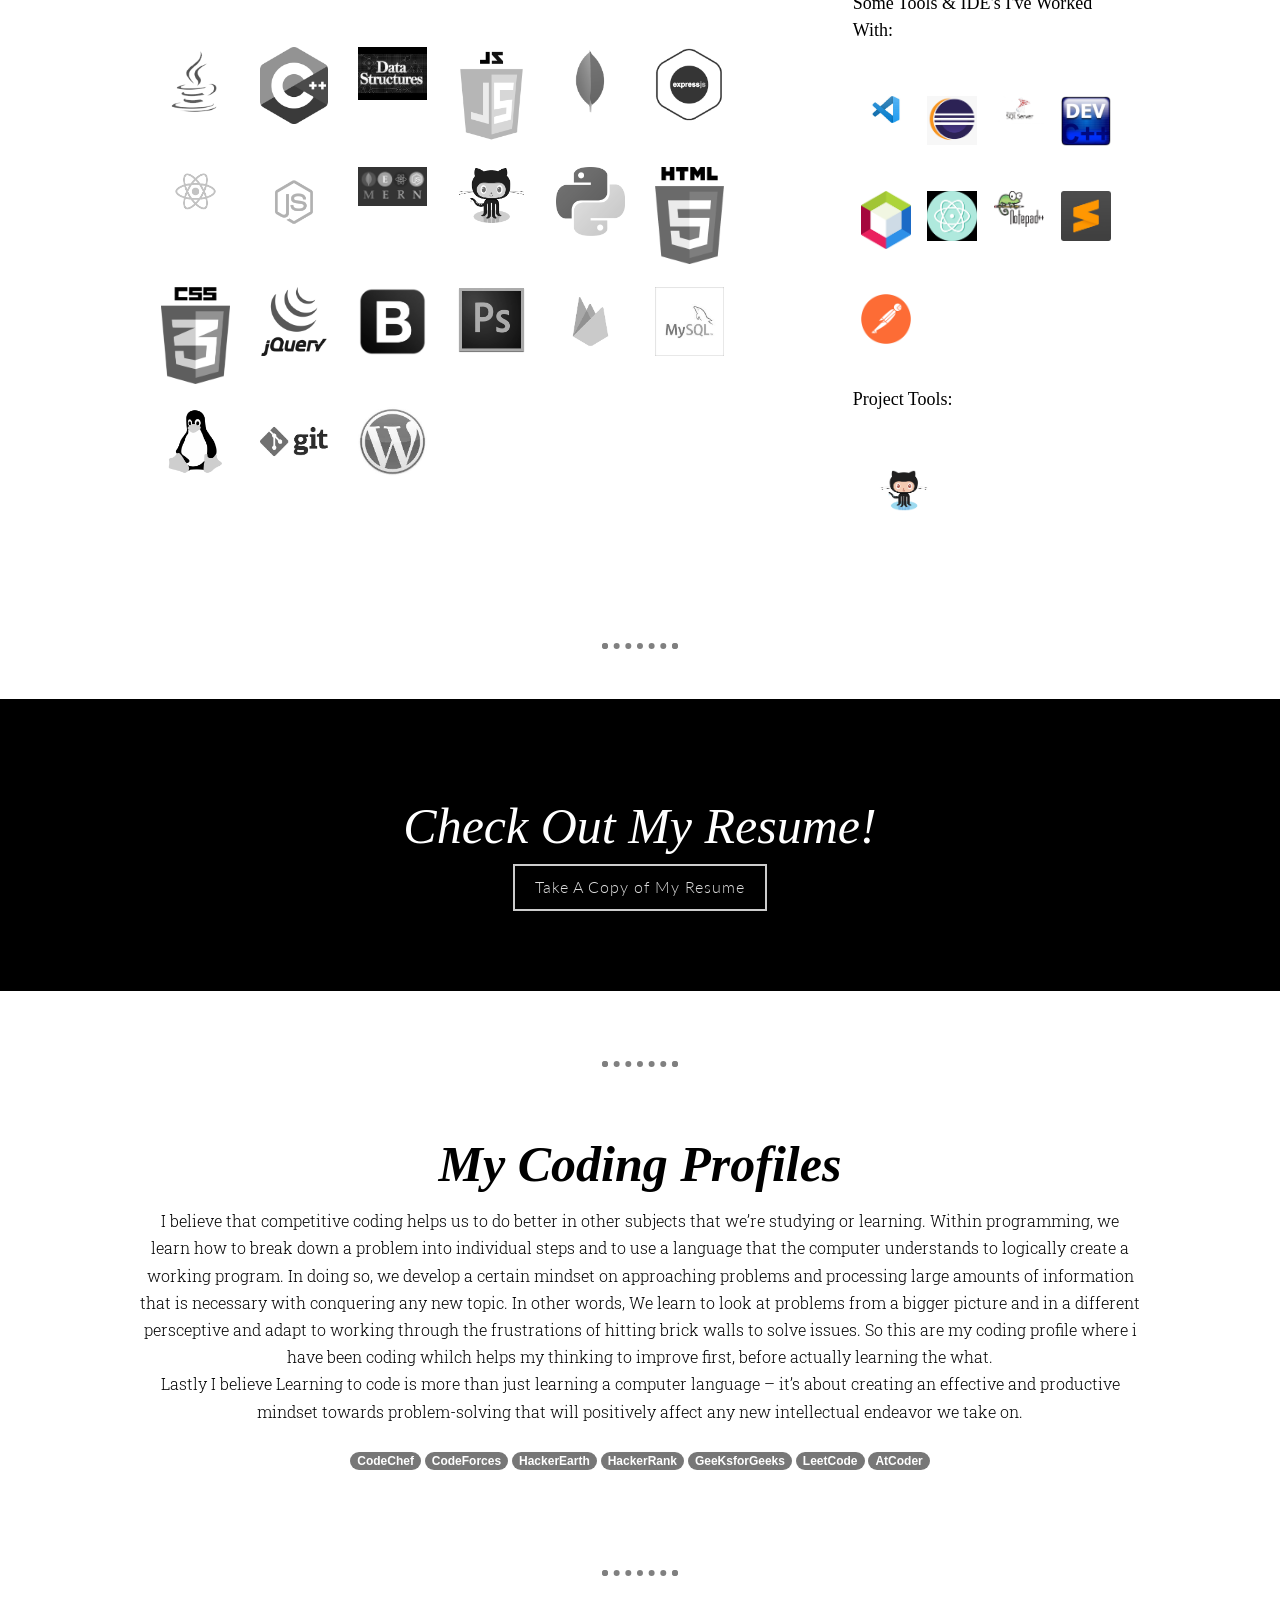
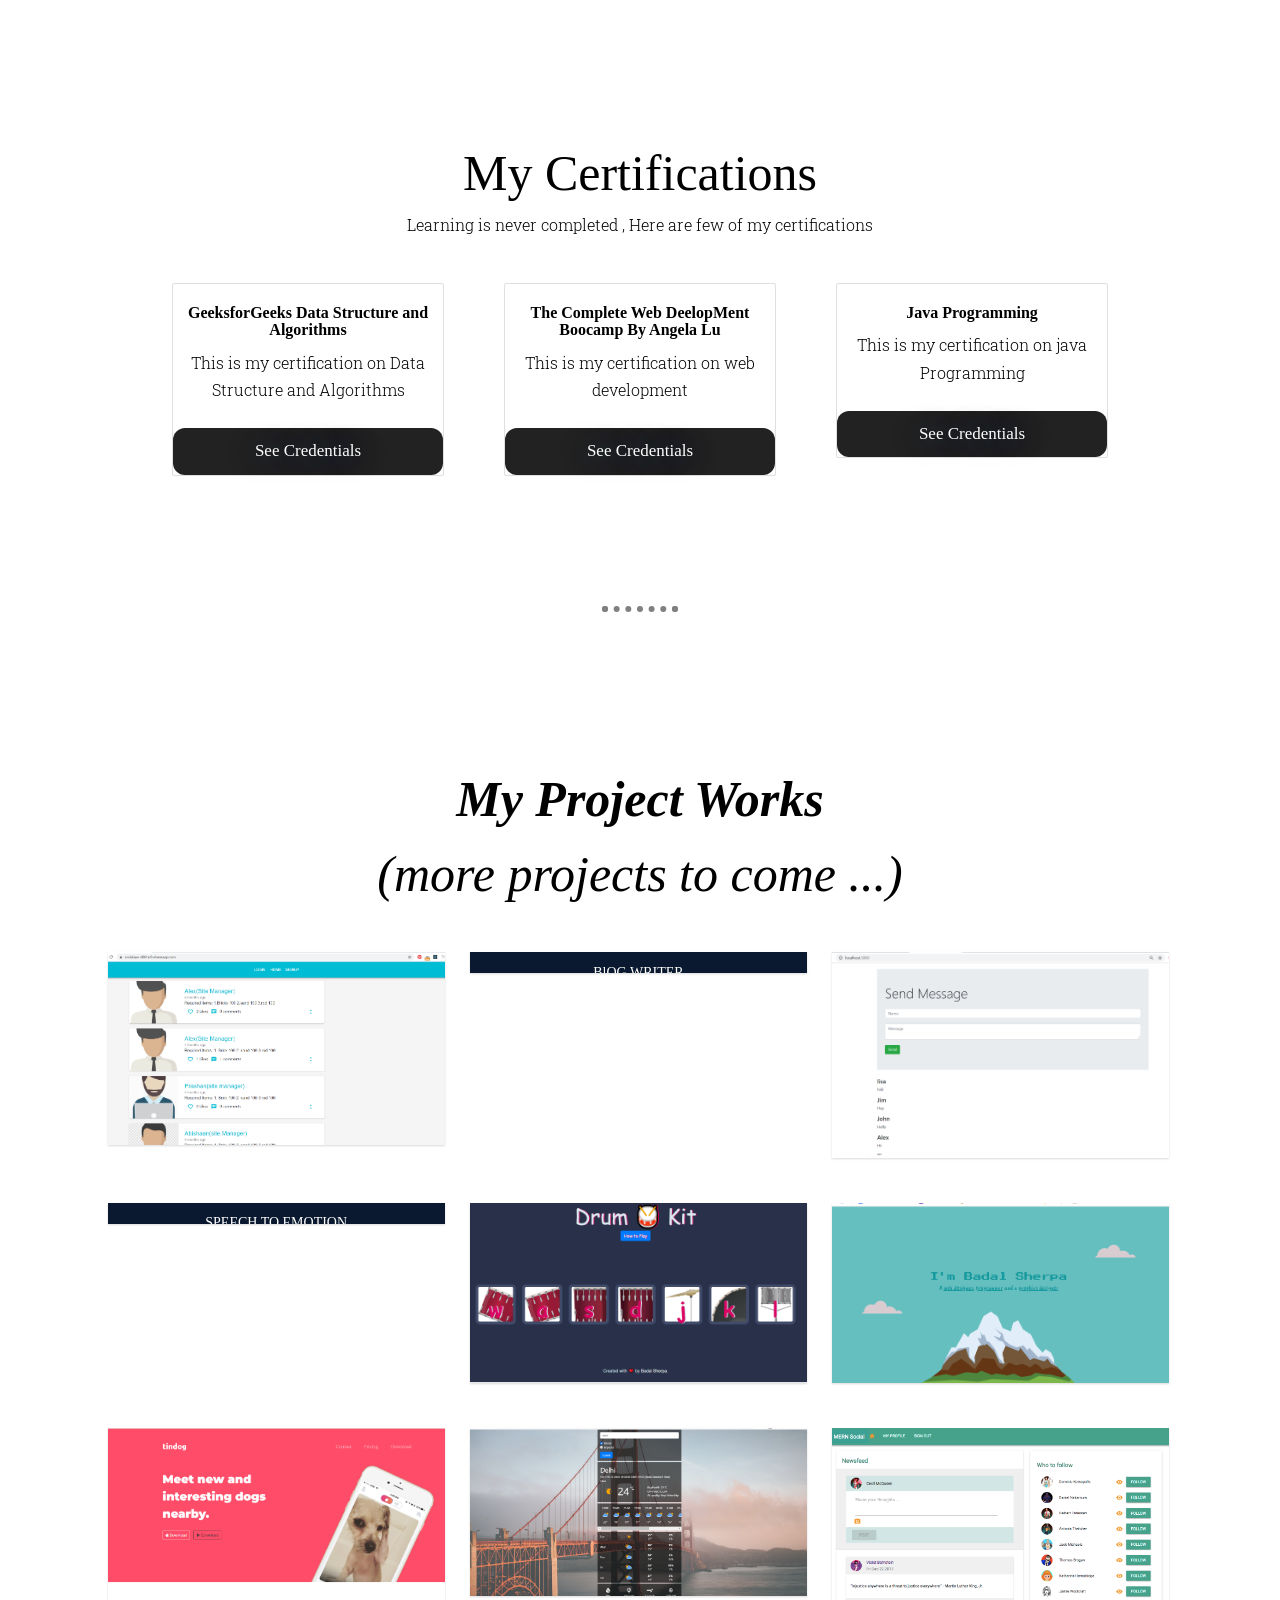
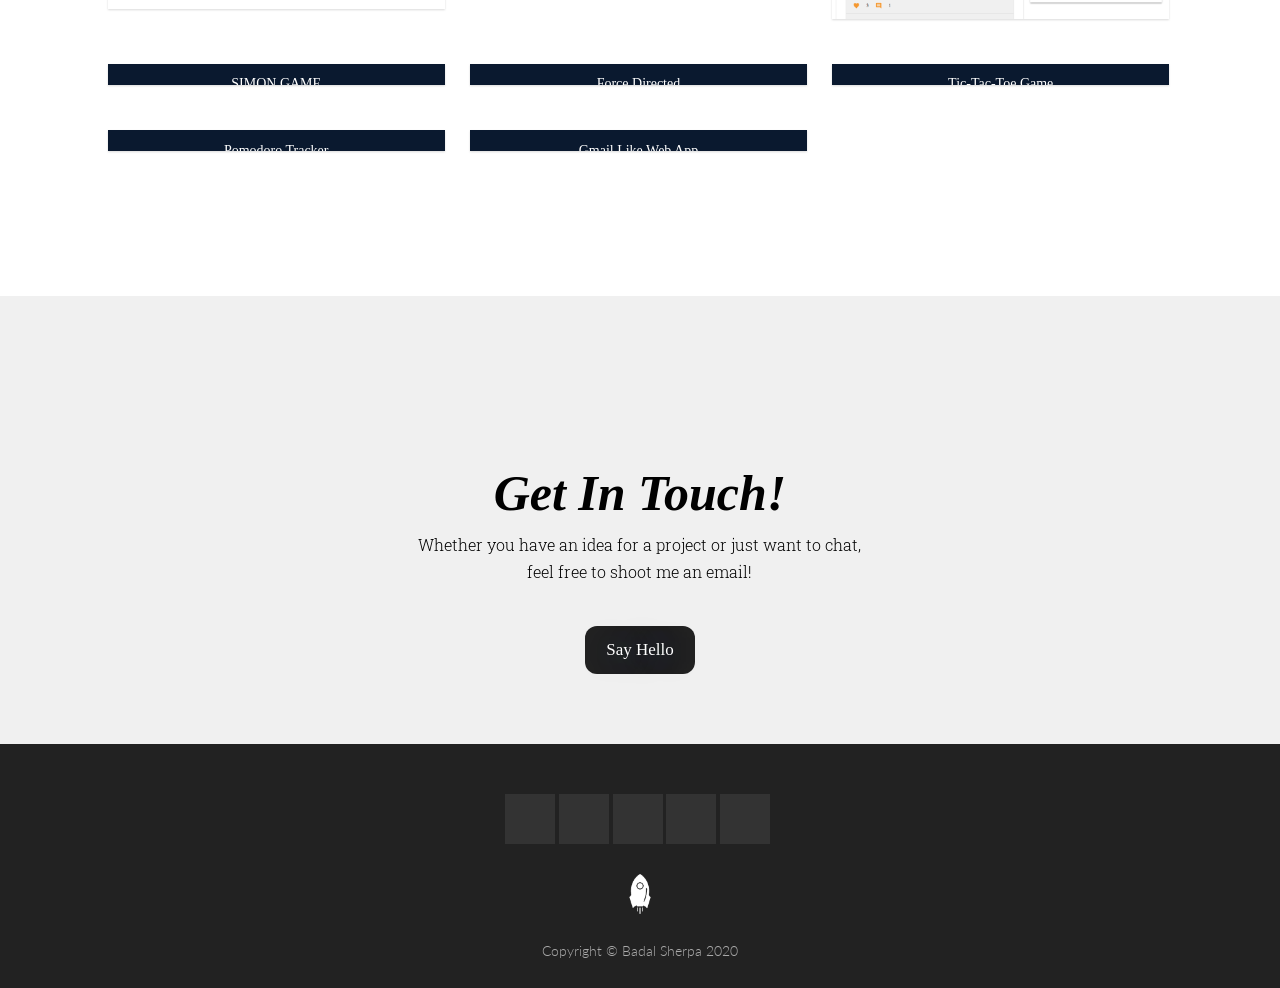
==== commit d32b4983: "update Resume" ====
--- a/index.html
+++ b/index.html
@@ -7,8 +7,8 @@
     <meta name="viewport" content="width=device-width, initial-scale=1.0" />
     <meta name="keywords" content="Badal Sherpa, BadalChangba, BadalSherpa, Competitive Programmer, CodingHumans ,Lovely Professional University, student, front-end, web, website, computer, software, developer, engineer, designer, Btech Computer Science" />
     <meta name="author" content="Badal Sherpa" />
-    <meta name="description" content="Full Stack Web developer | Competitive Programmer | UI, UX Enthusiast" />
-    <meta property="og:description" content="Competitive Programmer,Web developer, UX Enthusiast, My Portfolio" />
+    <meta name="description" content="Full Stack Web developer | Competitive Programmer |  Data Science, UI/UX Enthusiast" />
+    <meta property="og:description" content="Competitive Programmer,Web developer, UI/UX Enthusiast, My Portfolio" />
     <meta property="og:image:type" content="image/png" />
     <meta property="og:title" content="Badal Sherpa Personal Website" />
     <meta property="og:type" content="website" />
@@ -65,7 +65,7 @@
                 <div class="intro-content">
                     <h1 class="animated fadeInDown delay-05s">Hi, I'm Badal Sherpa</strong>
                     </h1>
-                    <p class="subtitle animated fadeInUp delay-05s">Full Stack Web Developer | Competitive Programmer | UI , UX Enthusiast</p>
+                    <p class="subtitle animated fadeInUp delay-05s">Full Stack Web Developer | Competitive Programmer | Data Science, UI/UX Enthusiast</p>
                     <a class="fa fa-angle-down page-scroll" href="#about"></a>
                 </div>
             </div>
@@ -97,8 +97,8 @@
                                 <h5 >Full Stack Web Developer</h5>
                             </div>
                             <div class="tldr-proc">
-                                <div class="tldr-icon"><i class="fa fa-pencil" title="I love to make beautiful user interface" id="popover" data-trigger="hover"></i></div>
-                                <h5 >UX Enthusiast</h5>
+                                <div class="tldr-icon"><i class="fa fa-pencil" title="I love handling large  datas ,I love to make beautiful user interface" id="popover" data-trigger="hover"></i></div>
+                                <h5 >Data Science Enthusiast</h5>
                             </div>
                             <div class="tldr-proc">
                                 <div class="tldr-icon"><i title="My thinking capabilities is increasing everyday with Competitive Coding" id="popover" data-trigger="hover" class="fas fa-laptop-code"></i></i></div>
@@ -158,46 +158,44 @@
                                 <div class="col-xs-3 col-sm-2 col-md-2 skill-icon"><img title="C++" id="popover" data-trigger="hover"class="img-responsive" src="img/skills/cpp.png"></div>
                                 <div class="col-xs-3 col-sm-2 col-md-2 skill-icon"><img title="DATASTRUCTURE" id="popover" data-trigger="hover" class="img-responsive" src="img/skills/dsa.jfif"></div>
                                 <div class="col-xs-3 col-sm-2 col-md-2 skill-icon"><img title="JAVASCRIPT" id="popover" data-trigger="hover" class="img-responsive" src="img/skills/js.png" id="js"></div>
+                                <div class="col-xs-3 col-sm-2 col-md-2 skill-icon"><img title="MONGODB" id="popover" data-trigger="hover" class="img-responsive" src="img/skills/mongodb.png"></div>
+                                <div class="col-xs-3 col-sm-2 col-md-2 skill-icon"><img title="EXPRESS" id="popover" data-trigger="hover" class="img-responsive" src="img/skills/express.png"></div>
+                                <div class="col-xs-3 col-sm-2 col-md-2 skill-icon"><img title="REACT" id="popover" data-trigger="hover" class="img-responsive" src="img/skills/react.png"></div>
+                                <div class="col-xs-3 col-sm-2 col-md-2 skill-icon"><img title="NODE JS" id="popover" data-trigger="hover" class="img-responsive" src="img/skills/node.png" id="node"></div>
+                                <div class="col-xs-3 col-sm-2 col-md-2 skill-icon"><img title="MERN" id="popover" data-trigger="hover" class="img-responsive" src="img/skills/mern.jfif"></div>
+                                <div class="col-xs-3 col-sm-2 col-md-2 skill-icon"><img title="GITHUB" id="popover" data-trigger="hover" class="img-responsive" src="img/skills/github.png"></div>
                                 <div class="col-xs-3 col-sm-2 col-md-2 skill-icon"><img title="PYTHON" id="popover" data-trigger="hover" class="img-responsive" src="img/skills/python.png" id="python"></div>
                                 <div class="col-xs-3 col-sm-2 col-md-2 skill-icon"><img title="HTML" id="popover" data-trigger="hover" class="img-responsive" src="img/skills/html.png" id="html"></div>
                                 <div class="col-xs-3 col-sm-2 col-md-2 skill-icon"><img title="CSS"id="popover" data-trigger="hover" class="img-responsive" src="img/skills/css.png" id="css"></div>
-                                <!-- <div class="col-xs-3 col-sm-2 col-md-2 skill-icon"><img title="Java" id="popover" data-trigger="hover" class="img-responsive" src="img/skills/sass.png" id="sass"></div> -->
                                 <div class="col-xs-3 col-sm-2 col-md-2 skill-icon"><img title="JQUERY" id="popover" data-trigger="hover" class="img-responsive" src="img/skills/jquery.png" id="jquery"></div>
                                 <div class="col-xs-3 col-sm-2 col-md-2 skill-icon"><img title="BOOTSTRAP" id="popover" data-trigger="hover" class="img-responsive" src="img/skills/bootstrap.png" id="bootstrap"></div>
-                                <div class="col-xs-3 col-sm-2 col-md-2 skill-icon"><img title="PHP" id="popover" data-trigger="hover" class="img-responsive" src="img/skills/php.png" id="foundation"></div>
-                                <div class="col-xs-3 col-sm-2 col-md-2 skill-icon"><img title="REACT" id="popover" data-trigger="hover" class="img-responsive" src="img/skills/react.png"></div>
-                                <div class="col-xs-3 col-sm-2 col-md-2 skill-icon"><img title="NODE JS" id="popover" data-trigger="hover" class="img-responsive" src="img/skills/node.png" id="node"></div>
-                                <div class="col-xs-3 col-sm-2 col-md-2 skill-icon"><img title="MONGODB" id="popover" data-trigger="hover" class="img-responsive" src="img/skills/mongodb.png"></div>
-                                <div class="col-xs-3 col-sm-2 col-md-2 skill-icon"><img title="GITHUB" id="popover" data-trigger="hover" class="img-responsive" src="img/skills/github.png"></div>
                                 <div class="col-xs-3 col-sm-2 col-md-2 skill-icon"><img title="PHOTOSHOP" id="popover" data-trigger="hover" class="img-responsive" src="img/skills/photoshop.png"></div>
-                                <!-- <div class="col-xs-3 col-sm-2 col-md-2 skill-icon"><img class="img-responsive" src="img/skills/firebase.png"></div> -->
+                                <div class="col-xs-3 col-sm-2 col-md-2 skill-icon"><img title="FIREBASE" class="img-responsive" src="img/skills/firebase.png"></div>
                                 <div class="col-xs-3 col-sm-2 col-md-2 skill-icon"><img title="MYSQL" id="popover" data-trigger="hover" class="img-responsive" src="img/skills/mysql.jfif"></div>
                                 <div class="col-xs-3 col-sm-2 col-md-2 skill-icon"><img title="LINUX" id="popover" data-trigger="hover" class="img-responsive" src="img/skills/linux.png"></div>
                                 <div class="col-xs-3 col-sm-2 col-md-2 skill-icon"><img title="GIT" id="popover" data-trigger="hover" class="img-responsive" src="img/skills/git.png"></div>
-                                <!-- <div class="col-xs-3 col-sm-2 col-md-2 skill-icon"><img class="img-responsive" src="img/skills/gcp.png"></div> -->
-                                <div class="col-xs-3 col-sm-2 col-md-2 skill-icon"><img title="EXPRESS" id="popover" data-trigger="hover" class="img-responsive" src="img/skills/express.png"></div>
-                                <div class="col-xs-3 col-sm-2 col-md-2 skill-icon"><img title="MERN" id="popover" data-trigger="hover" class="img-responsive" src="img/skills/mern.jfif"></div>
-                                <div class="col-xs-3 col-sm-2 col-md-2 skill-icon"><img title="MSWORD" id="popover" data-trigger="hover" class="img-responsive" src="img/skills/word.jfif"></div>
+                                <div class="col-xs-3 col-sm-2 col-md-2 skill-icon"><img title="WORDPRESS" id="popover" data-trigger="hover" class="img-responsive" src="img/skills/word.jfif"></div>
                             </div>
                         </div>
                         <div class="col-xs-12 col-sm-offset-1 col-sm-4 col-md-offset-1 col-md-3 employment wp3">
                             <h3>Some Tools & IDE's I've Worked With:</h3>
                             <div class="grid-container">
+                                <div class="item6" class="image"><img title="VSCODE" id="popover" data-trigger="hover" src="img/skills/vs.jfif"></div>
                                 <div class="item1" class="image"><img  title="NETBEANS" id="popover" data-trigger="hover" src="img/skills/net.png"></div>
                                 <div class="item8" class="image"><img title="ECLIPSE" id="popover" data-trigger="hover" src="img/skills/eclipse.png"></div>
+                                <div class="item9" class="image"><img title="MS SSMS" id="popover" data-trigger="hover" src="img/skills/microsoft SSMS.jpg"></div>
                                 <div class="item2" class="image"><img title="DEV C++" id="popover" data-trigger="hover" src="img/skills/devc++.png"></div>
                                 <div class="item3" class="image"><img title="ATOM" id="popover" data-trigger="hover"src="img/skills/atom.jfif"></div>
                                 <div class="item4" class="image"><img title="NOTEPAD" id="popover" data-trigger="hover" src="img/skills/note.png"></div>
                                 <div class="item5" class="image"><img title="SUBLIME" id="popover" data-trigger="hover"  src="img/skills/sub.jfif"></div>
-                                <div class="item6" class="image"><img title="POSTMAN" id="popover" data-trigger="hover" src="img/skills/post.png"></div>
-                                <div class="item7" class="image"><img title="VSCODE" id="popover" data-trigger="hover" src="img/skills/vs.jfif"></div>
-                            </div>
-                            <!-- <h3>Project Tools:</h3>
+                                <div class="item7" class="image"><img title="POSTMAN" id="popover" data-trigger="hover" src="img/skills/post.png"></div>
+                            </div>
+                            <h3>Project Tools:</h3>
                             <div class="grid-container">
-                                <div class="item1" class="image"><img src="img/skills/bit.png"></div>
-                                <div class="item2" class="image"><img src="img/skills/gitlab.png"></div>
-                                <div class="item3" class="image"><img src="img/skills/gitkra.jfif"></div>
-                            </div> -->
+                                <div class="item1" class="image"><img topic="Github" src="img/skills/github.png"></div>
+                                <!-- <div class="item2" class="image"><img src="img/skills/gitlab.png"></div>
+                                <div class="item3" class="image"><img src="img/skills/gitkra.jfif"></div> -->
+                            </div>
                         </div>
                     </div>
                     <!-- /col-->
@@ -246,7 +244,7 @@
 <br />
 Lastly I believe Learning to code is more than just learning a computer language – it’s about creating an effective and productive mindset towards problem-solving that will positively affect any new intellectual endeavor we take on.
               </p>
-                  <center>
+                  
                     <a href="https://www.codechef.com/users/sanssangay"><span class="badge badge-pill badge-warning CodeChef">CodeChef</span></a>
                     <a href="https://codeforces.com/profile/BadalChangba"><span class="badge badge-pill badge-primary CodeForces">CodeForces</span></a>
                     <a href="https://www.hackerearth.com/@badalsherpa7"><span class="badge badge-pill badge-secondary HackerEarth">HackerEarth</span></a>
@@ -254,7 +252,7 @@
                     <a href="https://auth.geeksforgeeks.org/user/badalsherpa7/practice/"><span class="badge badge-pill badge-info GeeKsforGeeks">GeeKsforGeeks</span></a>
                     <a href="https://leetcode.com/badal_sherpa/"><span class="badge badge-pill badge-danger LeetCode">LeetCode</span></a>
                     <a href="https://atcoder.jp/users/SansCoder"><span class="badge badge-pill badge-dark AtCoder">AtCoder</span></a>
-                    </center>
+                   
         </div>
         </div>
         </section>
@@ -336,7 +334,7 @@
                             </div>
                             <img src="img/social.png" alt="image">
                             <div class="portfolio-info">
-                                <h3>SECRET KEEPER</h3>
+                                <h3>SECRETSBOOK</h3>
                             </div>
                         </div>
                     </div>
@@ -362,7 +360,7 @@
                             </div>
                             <img src="img/chat.png" alt="image">
                             <div class="portfolio-info">
-                                <h3>TODO LIST WEBSITE</h3>
+                                <h3>TODOLIST WEBAPP</h3>
                             </div>
                         </div>
                     </div>
@@ -483,19 +481,19 @@
                             </div>
                         </div>
                     </div>
-                    <div class="portfolio-item-wrapper wp5">
+                    <!-- <div class="portfolio-item-wrapper wp5">
                         <div class="portfolio-item" data-toggle="modal" href="#heatmapGraph">
                             <div class="portfolio-overlay"></div>
                             <div class="links">
                                 <a class="image-link"><i class="fa fa-search-plus"></i></a>
                                 <!-- <a href="https://google.com" target="_blank"><i class="fa fa-link"></i></a> -->
-                            </div>
+                            <!-- </div>
                             <img src="img/heatmap.png" alt="image">
                             <div class="portfolio-info">
                                 <h3>Heatmap</h3>
                             </div>
                         </div>
-                    </div>
+                    </div> --> 
                     <div class="portfolio-item-wrapper wp5 delay-025s">
                         <div class="portfolio-item" data-toggle="modal" href="#pomodoro">
                             <div class="portfolio-overlay"></div>
@@ -549,7 +547,7 @@
             </div>
         </div>
         <!-- Github Heatmap Colorizer -->
-        <div class="modal fade" id="heatmap" tabindex="-1" role="dialog" aria-labelledby="fontipsumsModal" aria-hidden="true">
+        <!-- <div class="modal fade" id="heatmap" tabindex="-1" role="dialog" aria-labelledby="fontipsumsModal" aria-hidden="true">
             <div class="modal-dialog">
                 <div class="modal-content">
                     <div class="modal-header">
@@ -571,7 +569,7 @@
                     </div>
                 </div>
             </div>
-        </div>
+        </div> -->
         <!-- Demo chat app -->
         <div class="modal fade" id="chat" tabindex="-1" role="dialog" aria-labelledby="fontipsumsModal" aria-hidden="true">
             <div class="modal-dialog">
@@ -820,7 +818,7 @@
             </div>
         </div>
         <!-- HEATMAP GRAPH -->
-        <div class="modal fade" id="heatmapGraph" tabindex="-1" role="dialog" aria-labelledby="calendrModal" aria-hidden="true">
+        <!-- <div class="modal fade" id="heatmapGraph" tabindex="-1" role="dialog" aria-labelledby="calendrModal" aria-hidden="true">
             <div class="modal-dialog">
                 <div class="modal-content">
                     <div class="modal-header">
@@ -840,7 +838,7 @@
                     </div>
                 </div>
             </div>
-        </div>
+        </div> -->
         <!-- POMODORO TRACKER -->
         <!-- <div class="modal fade" id="pomodoro" tabindex="-1" role="dialog" aria-labelledby="hciWebsiteModal" aria-hidden="true">
             <div class="modal-dialog">
@@ -894,7 +892,7 @@
                         <h2><strong><em> Get In Touch!</em></strong></h2>
                         <p>Whether you have an idea for a project or just want to chat, feel free to shoot me an email!</p>
                         <p style="margin-top:40px;">
-                            <a class="btn" href="mailto:BadalSherpa7@gmail.com" target="_blank">Say Hello</a>
+                            <a class="btn btnMessage" href="mailto:BadalSherpa7@gmail.com" target="_blank">Say Hello</a>
                         </p>
                     </div>
                 </div>
--- a/css/styles.css
+++ b/css/styles.css
@@ -45,6 +45,9 @@
 	padding:11px 20px;
 	text-decoration:none;
 	text-shadow:0 1px 29px #263666;
+}
+.btnMessage:hover{
+    background-color:#F0F0F0;
 }
 
 body {
